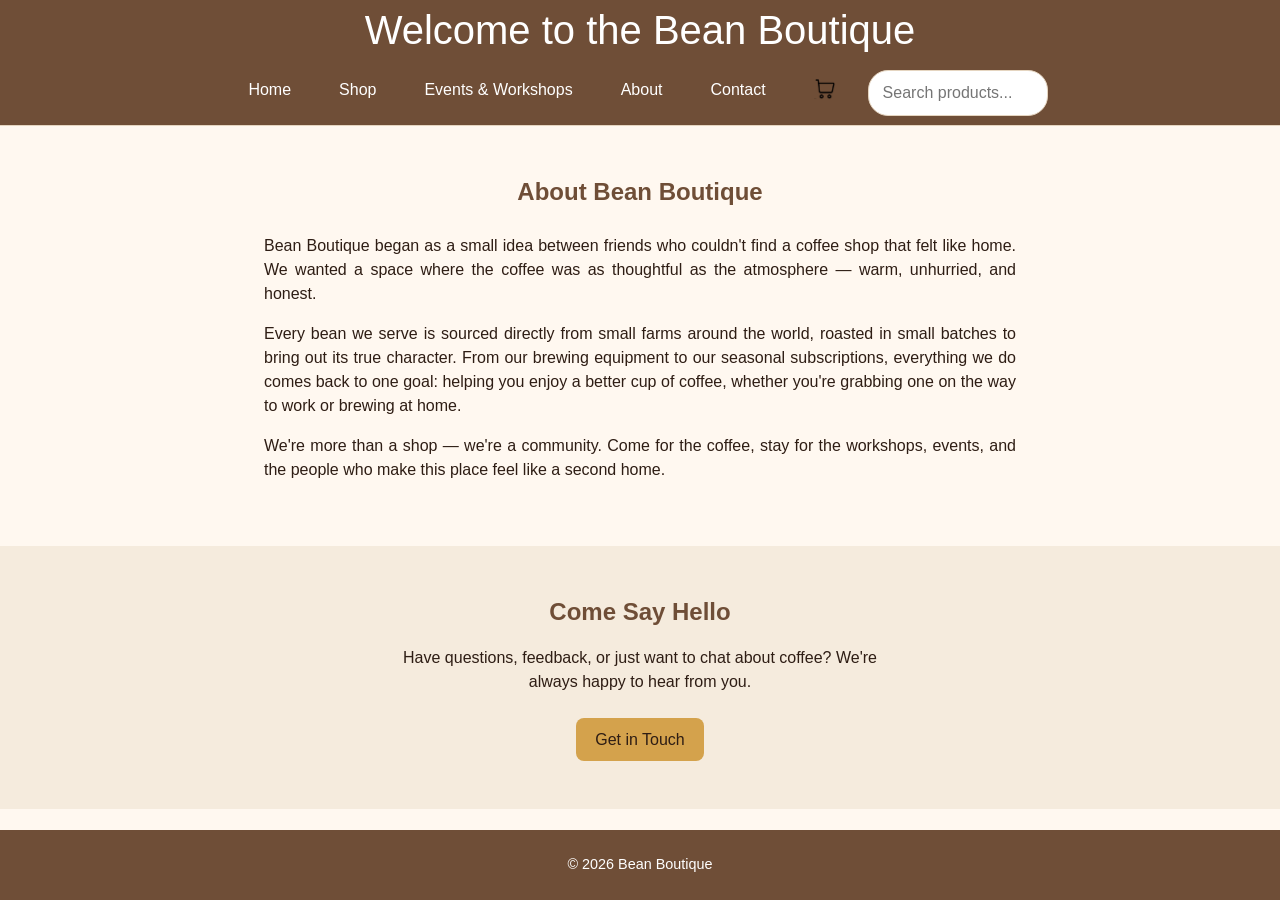
==== about.html @ 2be2f565 "Update Website" ====
<!DOCTYPE html>
<html lang="en">
<head>
    <meta charset="UTF-8">
    <meta name="viewport" content="width=device-width, initial-scale=1.0">
    <title>Bean Boutique - About</title>
    <link rel="stylesheet" href="style.css">
</head>
<body>
    <header class="site-header">
        <p class="header-title">Welcome to the Bean Boutique</p>
        <nav>
            <ul>
                <li><a href="index.html">Home</a></li>
                <li class="dropdown">
                    <a href="shop.html">Shop</a>
                    <ul class="dropdown-menu">
                        <li><a href="shop.html#coffee-section">Coffee Beans</a></li>
                        <li><a href="shop.html#brew-section">Brewing Equipment</a></li>
                    </ul>
                </li>
                <li><a href="events.html">Events & Workshops</a></li>
                <li><a href="about.html">About</a></li>
                <li><a href="contact.html">Contact</a></li>
                <li>
                    <a href="cart.html" class="cart-link">
                        <img src="icons/cart.png" alt="Cart">
                        <span class="cart-badge">0</span>
                    </a>
                </li>
            </ul>
    
            <form id="shop-search-form" class="nav-search">
                <input type="text" id="shop-search" placeholder="Search products..." autocomplete="off">
            </form>
        </nav>
    </header>
<main>
    <section class="about-full">
        <h1>About Bean Boutique</h1>
        <p>Bean Boutique began as a small idea between friends who couldn't find a coffee shop 
        that felt like home. We wanted a space where the coffee was as thoughtful as the atmosphere 
        — warm, unhurried, and honest.</p>
    
        <p>Every bean we serve is sourced directly from small farms around the world, roasted in 
        small batches to bring out its true character. From our brewing equipment to our seasonal 
        subscriptions, everything we do comes back to one goal: helping you enjoy a better cup of 
        coffee, whether you're grabbing one on the way to work or brewing at home.</p>
    
        <p>We're more than a shop — we're a community. Come for the coffee, stay for the workshops, 
        events, and the people who make this place feel like a second home.</p>
    </section>

    <section class="contact-teaser">
        <div class="about-text">
            <h2>Come Say Hello</h2>
            <p>Have questions, feedback, or just want to chat about coffee? We're always happy 
            to hear from you.</p>
            <a href="contact.html" class="feature-button">Get in Touch</a>
        </div>
    </section>
</main>

<footer>
    <p>&copy; 2026 Bean Boutique</p>
</footer>

<script src="script.js"></script>
</body>
</html>
---- style.css ----
/* STRUCTURE
0. Absolutes
1. Main functions (header, nav, main, footer)
2. Reusable components (buttons, cards, forms, etc.)
    2.1 Buttons
    2.2 Hero Section
    2.3 Dropdown Menu
    2.4 Featured Section
    2.5 Cart
    2.6 Shop
    2.7 About Teaser
    2.
3. Layout (grid, flexbox, etc.)
4. Page-specific styles (index, shop, events, about, contact)
5. Animations and transitions
6. Media queries for responsive design
7. Print styles
8. Accessibility features
9. Performance optimization */

/* GENERAL STYLES */

:root {
    --color-bg: #FFF8F0;
    --color-bg-alt: #F5EBDD;
    --color-text: #2E1D14;
    --color-primary: #6F4E37;
    --color-secondary: #C08552;
    --color-accent: #A9714B;
    --color-cta: #D4A24C;
    --color-white: #FFFFFF;
    --color-border: #E5D5C0;
    --color-danger: #B23A2E;
    --font-body: 'Montserrat', 'Satoshi', sans-serif;
}

body {
    background: var(--color-bg);
    color: var(--color-text);
    font-family: var(--font-body);
    line-height: 1.5;
    min-height: 100vh;
    display: flex;
    flex-direction: column;
}

img {
    max-width: 100%;
    display: block;
}

a {
    color: inherit;
    text-decoration: none;
}

main {
    flex: 1;
}

footer {
    text-align: center;
    padding: 1.5rem;
    background: var(--color-primary);
    color: var(--color-white);
    font-size: 0.9rem;
}

/* 0. RESET */
* {
    margin: 0;
    padding: 0;
    box-sizing: border-box;
}

html, body {
    width: 100%;
    overflow-x: hidden;
}

/* 1. MAIN FUNCTIONS (header, nav, main, footer) */

.site-header {
    position: sticky;
    top: 0;
    z-index: 50;
    display: flex;
    flex-direction: column;
    align-items: center;
    background: var(--color-primary);
    border-bottom: 1px solid var(--color-border);
}

.header-title {
    color: var(--color-white);
    font-size: 2.5rem;
    text-align: center;
    margin: 0;
}

nav {
    display: flex;
    align-items: center;
    justify-content: space-between;
    gap: 1rem;
    padding: 8px 16px;
}

.nav-search {
    flex-shrink: 0;
}

.nav-search input {
    padding: 0.5rem 0.9rem;
    border-radius: 20px;
    border: 1px solid var(--color-border);
    background: var(--color-white);
    color: var(--color-text);
    font: inherit;
    width: 180px;
    transition: width 0.3s ease, box-shadow 0.3s ease;
}

.nav-search input:focus {
    outline: none;
    width: 220px;
    box-shadow: 0 0 0 3px rgba(255, 255, 255, 0.25);
}

@media (max-width: 700px) {
    nav {
        flex-wrap: wrap;
        justify-content: center;
    }

    .nav-search input {
        width: 100%;
    }
}

nav ul {
    list-style: none;
    display: flex;
    gap: 16px;
    padding: 0;
    margin: 0;
}

nav li {
    position: relative;
}

nav a {
    color: var(--color-white);
    display: block;
    padding: 10px 16px;
}

.dropdown-menu {
    display: none;
    position: absolute;
    top: 100%;
    left: 0;
    min-width: 170px;
    background: var(--color-white);
    border: 1px solid var(--color-border);
    padding: 8px 0;
    z-index: 1000;
}

.dropdown-menu li {
    padding: 0;
}

.dropdown-menu a {
    display: block;
    padding: 8px 12px;
    color: var(--color-text);
}

.dropdown-menu a:hover {
    background: var(--color-bg-alt);
}

.dropdown:hover .dropdown-menu,
.dropdown:focus-within .dropdown-menu {
    display: block;
}

/* 2. REUSABLE COMPONENTS */

/*  Hero Section (shared with about-teaser) */

.hero-section,
.about-teaser {
    position: relative;
    min-height: 60vh;
    display: flex;
    align-items: center;
    justify-content: center;
    overflow: hidden;
}

.hero-image {
    position: absolute;
    inset: 0;
    width: 100%;
    height: 100%;
    object-fit: cover;
    z-index: 0;
}

.hero-section::after,
.about-teaser::after {
    content: "";
    position: absolute;
    inset: 0;
    background: rgba(46, 29, 20, 0.45);
    z-index: 1;
}

.hero-content {
    position: relative;
    z-index: 2;
    text-align: center;
    color: var(--color-white);
    padding: 2rem;
}

/*  Buttons */

.hero-button,
.feature-button {
    position: relative;
    z-index: 2;
    display: inline-block;
    padding: 0.6rem 1.2rem;
    background: var(--color-cta);
    color: var(--color-text);
    border: none;
    border-radius: 8px;
    cursor: pointer;
}

.hero-button:hover,
.feature-button:hover {
    background: var(--color-secondary);
    color: var(--color-white);
}

/*  Featured Section (shared: featured-section / brew-section) */

.featured-section,
.brew-section {
    padding: 3rem 1.5rem;
    max-width: 1200px;
    margin: 0 auto;
}

.feature-header {
    text-align: center;
    margin-bottom: 2rem;
    color: var(--color-primary);
}

.featured-swiper,
.brew-swiper {
    padding-bottom: 3rem;
    --swiper-theme-color: var(--color-primary);
    --swiper-navigation-color: var(--color-primary);
    --swiper-pagination-color: var(--color-primary);
    --swiper-pagination-bullet-inactive-color: var(--color-border);
    --swiper-pagination-bullet-inactive-opacity: 1;
    --swiper-pagination-bullet-size: 10px;
}

.featured-swiper .swiper-slide,
.brew-swiper .swiper-slide {
    height: auto;
}

.featured-swiper .swiper-pagination,
.brew-swiper .swiper-pagination {
    bottom: 0;
}

.featured-swiper .swiper-pagination-bullet,
.brew-swiper .swiper-pagination-bullet {
    background: var(--color-border);
    opacity: 1;
}

.featured-swiper .swiper-pagination-bullet-active,
.brew-swiper .swiper-pagination-bullet-active {
    background: var(--color-primary);
    opacity: 1;
}

.featured-swiper .swiper-button-prev,
.featured-swiper .swiper-button-next,
.brew-swiper .swiper-button-prev,
.brew-swiper .swiper-button-next {
    color: var(--color-primary);
}

/* Card style — shared by feature cards and shop cards */

.feature-card,
.shop-card {
    background: var(--color-white);
    border: 1px solid var(--color-border);
    border-radius: 12px;
    overflow: hidden;
    text-align: center;
    padding-bottom: 1rem;
    height: 100%;
}

.feature-card img,
.shop-card img {
    width: 100%;
    height: 200px;
    object-fit: cover;
}

.feature-cardtitle {
    margin: 1rem 0 0.5rem;
    color: var(--color-primary);
}

.feature-price {
    font-weight: bold;
    color: var(--color-accent);
}

.feature-description {
    font-size: 0.9rem;
    padding: 0 1rem;
    margin-bottom: 0.75rem;
}

/*  Shop */

.shop-section {
    padding: 3rem 1.5rem;
    max-width: 1200px;
    margin: 0 auto;
}

.shop-grid {
    display: grid;
    grid-template-columns: repeat(auto-fill, minmax(260px, 1fr));
    gap: 1.5rem;
}

.shop-title {
    margin: 1rem 0 0.25rem;
    color: var(--color-primary);
}

.shop-tag {
    font-size: 0.8rem;
    color: var(--color-accent);
    margin-bottom: 0.5rem;
}

.shop-description {
    font-size: 0.9rem;
    padding: 0 1rem;
    margin-bottom: 0.75rem;
}

/*  Cart */

.cart-link {
    position: relative;
    display: inline-block;
}

.cart-link img {
    width: 22px;
}

.cart-badge {
    position: absolute;
    top: 2px;
    right: 6px;
    display: none;
    align-items: center;
    justify-content: center;
    min-width: 16px;
    height: 16px;
    padding: 0 4px;
    border-radius: 50%;
    background: var(--color-cta);
    color: var(--color-text);
    font-size: 0.7rem;
    font-weight: bold;
    line-height: 1;
}

.cart-section {
    padding: 3rem 1.5rem;
    max-width: 1000px;
    margin: 0 auto;
}

.cart-empty {
    text-align: center;
    padding: 4rem 1rem;
}

.cart-empty p {
    font-size: 1.1rem;
    margin-bottom: 1.5rem;
    color: var(--color-accent);
}

.cart-table {
    width: 100%;
    border-collapse: collapse;
    background: var(--color-white);
    border: 1px solid var(--color-border);
    border-radius: 12px;
    overflow: hidden;
}

.cart-table th {
    text-align: left;
    background: var(--color-bg-alt);
    color: var(--color-primary);
    padding: 0.9rem 1rem;
    font-size: 0.85rem;
    text-transform: uppercase;
    letter-spacing: 0.03em;
}

.cart-table td {
    padding: 1rem;
    border-top: 1px solid var(--color-border);
    vertical-align: middle;
}

.cart-product {
    display: flex;
    align-items: center;
    gap: 0.75rem;
}

.cart-product img {
    width: 60px;
    height: 60px;
    object-fit: cover;
    border-radius: 8px;
}

.qty-stepper {
    display: inline-flex;
    align-items: center;
    gap: 0.6rem;
    border: 1px solid var(--color-border);
    border-radius: 8px;
    padding: 0.25rem 0.6rem;
}

.qty-btn {
    background: none;
    border: none;
    font-size: 1.1rem;
    color: var(--color-primary);
    cursor: pointer;
    line-height: 1;
    padding: 0.1rem 0.3rem;
}

.qty-btn:hover {
    color: var(--color-secondary);
}

.remove-btn {
    background: none;
    border: none;
    font-size: 1.3rem;
    color: var(--color-accent);
    cursor: pointer;
    line-height: 1;
}

.remove-btn:hover {
    color: var(--color-danger);
}

.cart-cards {
    display: none;
    flex-direction: column;
    gap: 1rem;
}

.cart-item-card {
    display: flex;
    gap: 1rem;
    background: var(--color-white);
    border: 1px solid var(--color-border);
    border-radius: 12px;
    padding: 1rem;
}

.cart-item-card img {
    width: 72px;
    height: 72px;
    object-fit: cover;
    border-radius: 8px;
    flex-shrink: 0;
}

.cart-item-card-details {
    flex: 1;
    display: flex;
    flex-direction: column;
    justify-content: space-between;
    gap: 0.5rem;
}

.cart-item-card-top {
    display: flex;
    justify-content: space-between;
    align-items: flex-start;
    gap: 0.5rem;
}

.cart-item-name {
    font-weight: 600;
    color: var(--color-primary);
}

.cart-item-card-bottom {
    display: flex;
    justify-content: space-between;
    align-items: center;
}

.cart-item-total {
    font-weight: bold;
    color: var(--color-accent);
}

.cart-summary {
    margin-top: 2rem;
    margin-left: auto;
    max-width: 320px;
    background: var(--color-bg-alt);
    border: 1px solid var(--color-border);
    border-radius: 12px;
    padding: 1.5rem;
}

.summary-row {
    display: flex;
    justify-content: space-between;
    padding: 0.4rem 0;
}

.summary-total {
    border-top: 1px solid var(--color-border);
    margin-top: 0.5rem;
    padding-top: 0.75rem;
    font-weight: bold;
    font-size: 1.1rem;
    color: var(--color-primary);
}

.checkout-btn {
    width: 100%;
    margin-top: 1rem;
    border: none;
    font: inherit;
    font-weight: 600;
    cursor: pointer;
}

#cart-toast {
    position: fixed;
    bottom: 24px;
    left: 50%;
    transform: translateX(-50%) translateY(20px);
    background: var(--color-primary);
    color: var(--color-white);
    padding: 0.8rem 1.5rem;
    border-radius: 8px;
    font-size: 0.9rem;
    opacity: 0;
    pointer-events: none;
    transition: opacity 0.3s ease, transform 0.3s ease;
    z-index: 1000;
}

#cart-toast.show {
    opacity: 1;
    transform: translateX(-50%) translateY(0);
    pointer-events: auto;
}


/* About Section */

.about-full {
    text-align: justify;
    padding: 3rem 1.5rem;
    max-width: 800px;
    margin: 0 auto;
}

.about-full h1 {
    color: var(--color-primary);
    margin-bottom: 1.5rem;
    text-align: center;
}

.about-full p {
    margin-bottom: 1rem;
}

.contact-teaser {
    padding: 3rem 1.5rem;
    text-align: center;
    background: var(--color-bg-alt);
}

.contact-teaser h2 {
    color: var(--color-primary);
    margin-bottom: 1rem;
}

.contact-teaser p {
    max-width: 500px;
    margin: 0 auto 1.5rem;
}

/*  Contact Form */

.contact-section {
    display: flex;
    flex-wrap: wrap;
    gap: 3rem;
    padding: 3rem 1.5rem;
    max-width: 1100px;
    margin: 0 auto;
}

.contact-info,
.contact-form {
    flex: 1;
    min-width: 280px;
}

.contact-form form {
    display: flex;
    flex-direction: column;
    gap: 1rem;
}

.contact-form label {
    display: block;
    margin-bottom: 0.3rem;
    font-weight: 600;
    color: var(--color-primary);
}

.contact-form input,
.contact-form textarea {
    width: 100%;
    padding: 0.7rem 0.9rem;
    border: 1px solid var(--color-border);
    border-radius: 8px;
    font: inherit;
    background: var(--color-white);
    color: var(--color-text);
}

.contact-form input:focus,
.contact-form textarea:focus {
    outline: none;
    border-color: var(--color-primary);
}

@media (max-width: 700px) {
    .contact-section {
        flex-direction: column;
    }
}

/* Events & Workshops */

.events-section {
    padding: 3rem 1.5rem;
    max-width: 900px;
    margin: 0 auto;
}

.events-list {
    display: flex;
    flex-direction: column;
    gap: 1.25rem;
}

.event-card {
    display: flex;
    align-items: center;
    gap: 1.5rem;
    background: var(--color-white);
    border: 1px solid var(--color-border);
    border-radius: 12px;
    padding: 1.25rem;
}

.event-date {
    display: flex;
    flex-direction: column;
    align-items: center;
    justify-content: center;
    flex-shrink: 0;
    width: 70px;
    height: 70px;
    background: var(--color-bg-alt);
    border-radius: 10px;
    color: var(--color-primary);
}

.event-day {
    font-size: 1.5rem;
    font-weight: bold;
    line-height: 1;
}

.event-month {
    font-size: 0.8rem;
    text-transform: uppercase;
    letter-spacing: 0.05em;
}

.event-details {
    flex: 1;
}

.event-title {
    margin: 0 0 0.25rem;
    color: var(--color-primary);
}

.event-meta {
    font-size: 0.85rem;
    color: var(--color-accent);
    margin: 0 0 0.5rem;
}

.event-description {
    margin: 0 0 0.5rem;
}

.event-spots {
    font-size: 0.85rem;
    font-weight: 600;
    color: var(--color-secondary);
}

.event-card .feature-button:disabled {
    background: var(--color-border);
    color: var(--color-text);
    cursor: not-allowed;
}

@media (max-width: 600px) {
    .event-card {
        flex-direction: column;
        align-items: flex-start;
        text-align: left;
    }

    .event-card .feature-button {
        width: 100%;
    }
}

/* Reusable form styling — use on any page with a form */
.styled-form {
    display: flex;
    flex-direction: column;
    gap: 1rem;
}

.styled-form label {
    display: block;
    margin-bottom: 0.3rem;
    font-weight: 600;
    color: var(--color-primary);
}

.styled-form input,
.styled-form textarea {
    width: 100%;
    padding: 0.7rem 0.9rem;
    border: 1px solid var(--color-border);
    border-radius: 8px;
    font: inherit;
    background: var(--color-white);
    color: var(--color-text);
}

.styled-form input:focus,
.styled-form textarea:focus {
    outline: none;
    border-color: var(--color-primary);
}

/* Checkout two-column layout */
.checkout-section {
    display: flex;
    flex-wrap: wrap;
    gap: 3rem;
    padding: 3rem 1.5rem;
    max-width: 1100px;
    margin: 0 auto;
}

.checkout-form-col {
    flex: 2;
    min-width: 280px;
}

.checkout-summary-col {
    flex: 1;
    min-width: 260px;
}

.checkout-summary-col h4 {
    color: var(--color-primary);
    margin-bottom: 1rem;
}

#checkout-items {
    margin-bottom: 1rem;
}

@media (max-width: 700px) {
    .checkout-section {
        flex-direction: column-reverse;
    }
}

/* Special Offers */

.offers-section {
    padding: 3rem 1.5rem;
    max-width: 1200px;
    margin: 0 auto;
}

.offers-hero {
    text-align: center;
    margin-bottom: 2.5rem;
}

.offers-hero h1 {
    color: var(--color-primary);
    margin-bottom: 0.5rem;
}

.offers-grid {
    display: grid;
    grid-template-columns: repeat(auto-fit, minmax(260px, 1fr));
    gap: 1.5rem;
}

.offer-card {
    position: relative;
    background: var(--color-white);
    border: 1px solid var(--color-border);
    border-radius: 12px;
    overflow: hidden;
    text-align: center;
    padding-bottom: 1rem;
}

.offer-card img {
    width: 100%;
    height: 200px;
    object-fit: cover;
}

.offer-badge {
    position: absolute;
    top: 12px;
    left: 12px;
    z-index: 2;
    background: var(--color-cta);
    color: var(--color-text);
    font-size: 0.75rem;
    font-weight: bold;
    padding: 0.3rem 0.7rem;
    border-radius: 20px;
}

.offer-expiry {
    font-size: 0.8rem;
    color: var(--color-accent);
    margin-bottom: 0.75rem;
}

/* Search BaR */

.shop-search-wrap {
    display: flex;
    align-items: center;
    gap: 8px;
    max-width: 420px;
    margin: 10px auto;
}

#shop-search {
    flex: 1;
    padding: 10px 14px;
    border: 1px solid var(--color-border);
    border-radius: 20px;
}

.search-btn {
    width: 40px;
    height: 40px;
    border: 1px solid var(--color-border);
    border-radius: 50%;
    background: var(--color-white);
    display: grid;
    place-items: center;
    cursor: pointer;
}

.search-btn img {
    width: 18px;
    height: 18px;
    object-fit: contain;
}

/* Search filtering helpers (used by script.js) */
.hide {
    display: none;
}

.no-results {
    display: none;
    text-align: center;
    padding: 1rem 1.5rem;
    color: var(--color-accent);
    font-weight: 600;
}

/* Subscriptions */

.subscriptions-section {
    padding: 3rem 1.5rem;
    max-width: 1100px;
    margin: 0 auto;
}

.subscriptions-hero {
    text-align: center;
    margin-bottom: 2.5rem;
}

.subscriptions-hero h1 {
    color: var(--color-primary);
    margin-bottom: 0.5rem;
}

.subscription-tiers {
    display: grid;
    grid-template-columns: repeat(auto-fit, minmax(260px, 1fr));
    gap: 1.5rem;
    align-items: start;
}

.sub-card {
    position: relative;
    background: var(--color-white);
    border: 1px solid var(--color-border);
    border-radius: 12px;
    padding: 2rem 1.5rem;
    text-align: center;
}

.sub-popular {
    border: 2px solid var(--color-cta);
    transform: scale(1.03);
}

.sub-badge {
    position: absolute;
    top: -12px;
    left: 50%;
    transform: translateX(-50%);
    background: var(--color-cta);
    color: var(--color-text);
    font-size: 0.75rem;
    font-weight: bold;
    padding: 0.3rem 0.9rem;
    border-radius: 20px;
}

.sub-name {
    color: var(--color-primary);
    margin-bottom: 0.5rem;
}

.sub-price {
    font-size: 2rem;
    font-weight: bold;
    color: var(--color-accent);
    margin-bottom: 1.5rem;
}

.sub-price span {
    font-size: 0.9rem;
    font-weight: normal;
    color: var(--color-text);
}

.sub-features {
    list-style: none;
    padding: 0;
    margin: 0 0 1.5rem;
    text-align: left;
}

.sub-features li {
    padding: 0.5rem 0;
    border-bottom: 1px solid var(--color-border);
}

.sub-features li:last-child {
    border-bottom: none;
}

@media (max-width: 700px) {
    .sub-popular {
        transform: none;
    }
}

/* 6. MEDIA QUERIES */

@media (max-width: 640px) {
    .cart-table {
        display: none;
    }

    .cart-cards {
        display: flex;
    }

    .cart-summary {
        max-width: none;
    }
}
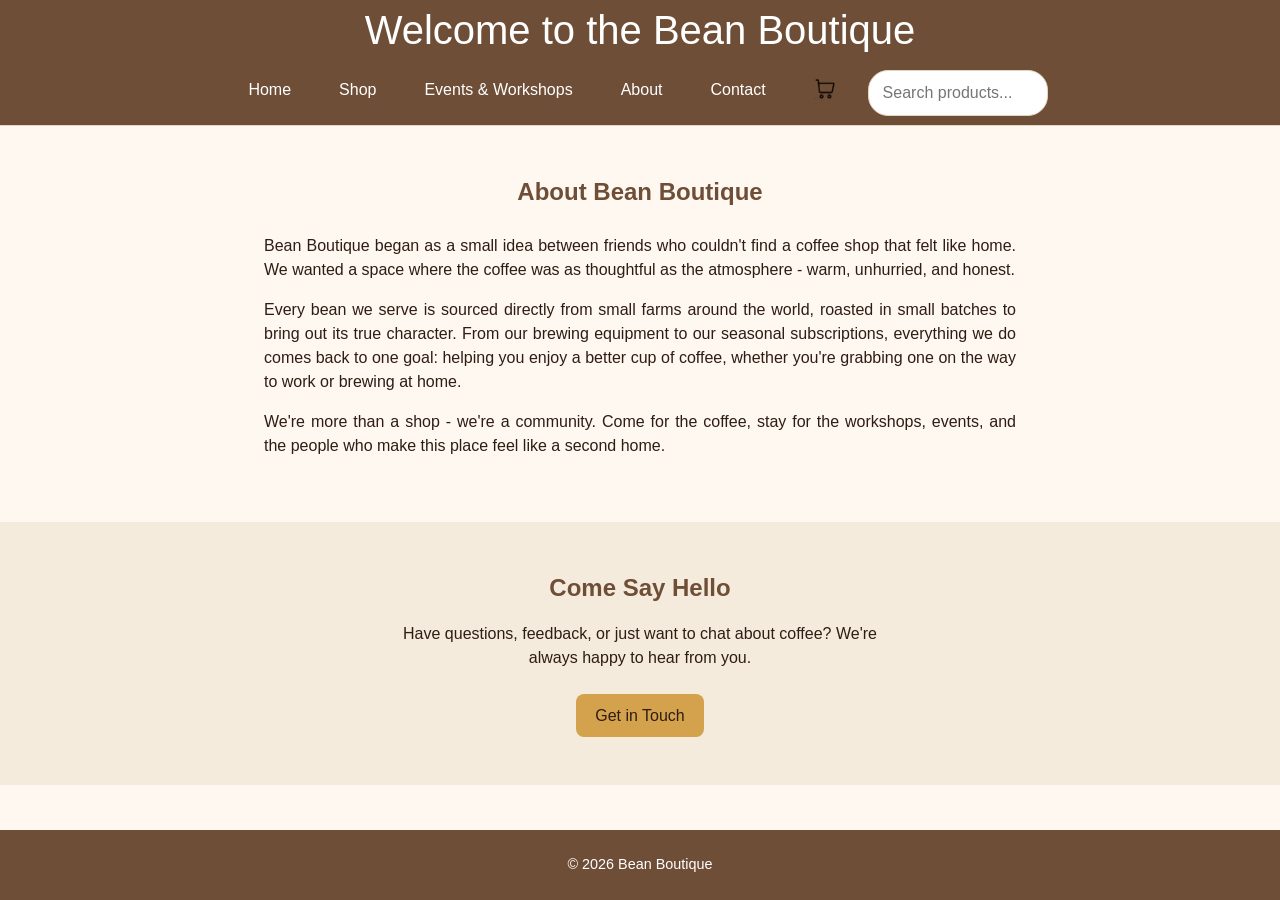
==== commit e7057c94: "Fix punctuation in about.html" ====
--- a/about.html
+++ b/about.html
@@ -40,14 +40,14 @@
         <h1>About Bean Boutique</h1>
         <p>Bean Boutique began as a small idea between friends who couldn't find a coffee shop 
         that felt like home. We wanted a space where the coffee was as thoughtful as the atmosphere 
-        — warm, unhurried, and honest.</p>
+        - warm, unhurried, and honest.</p>
     
         <p>Every bean we serve is sourced directly from small farms around the world, roasted in 
         small batches to bring out its true character. From our brewing equipment to our seasonal 
         subscriptions, everything we do comes back to one goal: helping you enjoy a better cup of 
         coffee, whether you're grabbing one on the way to work or brewing at home.</p>
     
-        <p>We're more than a shop — we're a community. Come for the coffee, stay for the workshops, 
+        <p>We're more than a shop - we're a community. Come for the coffee, stay for the workshops, 
         events, and the people who make this place feel like a second home.</p>
     </section>
 
@@ -67,4 +67,4 @@
 
 <script src="script.js"></script>
 </body>
-</html>+</html>
--- a/style.css
+++ b/style.css
@@ -1,1062 +1,1143 @@
-/* STRUCTURE
-0. Absolutes
-1. Main functions (header, nav, main, footer)
-2. Reusable components (buttons, cards, forms, etc.)
-    2.1 Buttons
-    2.2 Hero Section
-    2.3 Dropdown Menu
-    2.4 Featured Section
-    2.5 Cart
-    2.6 Shop
-    2.7 About Teaser
-    2.
-3. Layout (grid, flexbox, etc.)
-4. Page-specific styles (index, shop, events, about, contact)
-5. Animations and transitions
-6. Media queries for responsive design
-7. Print styles
-8. Accessibility features
-9. Performance optimization */
-
-/* GENERAL STYLES */
-
-:root {
-    --color-bg: #FFF8F0;
-    --color-bg-alt: #F5EBDD;
-    --color-text: #2E1D14;
-    --color-primary: #6F4E37;
-    --color-secondary: #C08552;
-    --color-accent: #A9714B;
-    --color-cta: #D4A24C;
-    --color-white: #FFFFFF;
-    --color-border: #E5D5C0;
-    --color-danger: #B23A2E;
-    --font-body: 'Montserrat', 'Satoshi', sans-serif;
-}
-
-body {
-    background: var(--color-bg);
-    color: var(--color-text);
-    font-family: var(--font-body);
-    line-height: 1.5;
-    min-height: 100vh;
-    display: flex;
-    flex-direction: column;
-}
-
-img {
-    max-width: 100%;
-    display: block;
-}
-
-a {
-    color: inherit;
-    text-decoration: none;
-}
-
-main {
-    flex: 1;
-}
-
-footer {
-    text-align: center;
-    padding: 1.5rem;
-    background: var(--color-primary);
-    color: var(--color-white);
-    font-size: 0.9rem;
-}
-
-/* 0. RESET */
-* {
-    margin: 0;
-    padding: 0;
-    box-sizing: border-box;
-}
-
-html, body {
-    width: 100%;
-    overflow-x: hidden;
-}
-
-/* 1. MAIN FUNCTIONS (header, nav, main, footer) */
-
-.site-header {
-    position: sticky;
-    top: 0;
-    z-index: 50;
-    display: flex;
-    flex-direction: column;
-    align-items: center;
-    background: var(--color-primary);
-    border-bottom: 1px solid var(--color-border);
-}
-
-.header-title {
-    color: var(--color-white);
-    font-size: 2.5rem;
-    text-align: center;
-    margin: 0;
-}
-
-nav {
-    display: flex;
-    align-items: center;
-    justify-content: space-between;
-    gap: 1rem;
-    padding: 8px 16px;
-}
-
-.nav-search {
-    flex-shrink: 0;
-}
-
-.nav-search input {
-    padding: 0.5rem 0.9rem;
-    border-radius: 20px;
-    border: 1px solid var(--color-border);
-    background: var(--color-white);
-    color: var(--color-text);
-    font: inherit;
-    width: 180px;
-    transition: width 0.3s ease, box-shadow 0.3s ease;
-}
-
-.nav-search input:focus {
-    outline: none;
-    width: 220px;
-    box-shadow: 0 0 0 3px rgba(255, 255, 255, 0.25);
-}
-
-@media (max-width: 700px) {
-    nav {
-        flex-wrap: wrap;
-        justify-content: center;
-    }
-
-    .nav-search input {
-        width: 100%;
-    }
-}
-
-nav ul {
-    list-style: none;
-    display: flex;
-    gap: 16px;
-    padding: 0;
-    margin: 0;
-}
-
-nav li {
-    position: relative;
-}
-
-nav a {
-    color: var(--color-white);
-    display: block;
-    padding: 10px 16px;
-}
-
-.dropdown-menu {
-    display: none;
-    position: absolute;
-    top: 100%;
-    left: 0;
-    min-width: 170px;
-    background: var(--color-white);
-    border: 1px solid var(--color-border);
-    padding: 8px 0;
-    z-index: 1000;
-}
-
-.dropdown-menu li {
-    padding: 0;
-}
-
-.dropdown-menu a {
-    display: block;
-    padding: 8px 12px;
-    color: var(--color-text);
-}
-
-.dropdown-menu a:hover {
-    background: var(--color-bg-alt);
-}
-
-.dropdown:hover .dropdown-menu,
-.dropdown:focus-within .dropdown-menu {
-    display: block;
-}
-
-/* 2. REUSABLE COMPONENTS */
-
-/*  Hero Section (shared with about-teaser) */
-
-.hero-section,
-.about-teaser {
-    position: relative;
-    min-height: 60vh;
-    display: flex;
-    align-items: center;
-    justify-content: center;
-    overflow: hidden;
-}
-
-.hero-image {
-    position: absolute;
-    inset: 0;
-    width: 100%;
-    height: 100%;
-    object-fit: cover;
-    z-index: 0;
-}
-
-.hero-section::after,
-.about-teaser::after {
-    content: "";
-    position: absolute;
-    inset: 0;
-    background: rgba(46, 29, 20, 0.45);
-    z-index: 1;
-}
-
-.hero-content {
-    position: relative;
-    z-index: 2;
-    text-align: center;
-    color: var(--color-white);
-    padding: 2rem;
-}
-
-/*  Buttons */
-
-.hero-button,
-.feature-button {
-    position: relative;
-    z-index: 2;
-    display: inline-block;
-    padding: 0.6rem 1.2rem;
-    background: var(--color-cta);
-    color: var(--color-text);
-    border: none;
-    border-radius: 8px;
-    cursor: pointer;
-}
-
-.hero-button:hover,
-.feature-button:hover {
-    background: var(--color-secondary);
-    color: var(--color-white);
-}
-
-/*  Featured Section (shared: featured-section / brew-section) */
-
-.featured-section,
-.brew-section {
-    padding: 3rem 1.5rem;
-    max-width: 1200px;
-    margin: 0 auto;
-}
-
-.feature-header {
-    text-align: center;
-    margin-bottom: 2rem;
-    color: var(--color-primary);
-}
-
-.featured-swiper,
-.brew-swiper {
-    padding-bottom: 3rem;
-    --swiper-theme-color: var(--color-primary);
-    --swiper-navigation-color: var(--color-primary);
-    --swiper-pagination-color: var(--color-primary);
-    --swiper-pagination-bullet-inactive-color: var(--color-border);
-    --swiper-pagination-bullet-inactive-opacity: 1;
-    --swiper-pagination-bullet-size: 10px;
-}
-
-.featured-swiper .swiper-slide,
-.brew-swiper .swiper-slide {
-    height: auto;
-}
-
-.featured-swiper .swiper-pagination,
-.brew-swiper .swiper-pagination {
-    bottom: 0;
-}
-
-.featured-swiper .swiper-pagination-bullet,
-.brew-swiper .swiper-pagination-bullet {
-    background: var(--color-border);
-    opacity: 1;
-}
-
-.featured-swiper .swiper-pagination-bullet-active,
-.brew-swiper .swiper-pagination-bullet-active {
-    background: var(--color-primary);
-    opacity: 1;
-}
-
-.featured-swiper .swiper-button-prev,
-.featured-swiper .swiper-button-next,
-.brew-swiper .swiper-button-prev,
-.brew-swiper .swiper-button-next {
-    color: var(--color-primary);
-}
-
-/* Card style — shared by feature cards and shop cards */
-
-.feature-card,
-.shop-card {
-    background: var(--color-white);
-    border: 1px solid var(--color-border);
-    border-radius: 12px;
-    overflow: hidden;
-    text-align: center;
-    padding-bottom: 1rem;
-    height: 100%;
-}
-
-.feature-card img,
-.shop-card img {
-    width: 100%;
-    height: 200px;
-    object-fit: cover;
-}
-
-.feature-cardtitle {
-    margin: 1rem 0 0.5rem;
-    color: var(--color-primary);
-}
-
-.feature-price {
-    font-weight: bold;
-    color: var(--color-accent);
-}
-
-.feature-description {
-    font-size: 0.9rem;
-    padding: 0 1rem;
-    margin-bottom: 0.75rem;
-}
-
-/*  Shop */
-
-.shop-section {
-    padding: 3rem 1.5rem;
-    max-width: 1200px;
-    margin: 0 auto;
-}
-
-.shop-grid {
-    display: grid;
-    grid-template-columns: repeat(auto-fill, minmax(260px, 1fr));
-    gap: 1.5rem;
-}
-
-.shop-title {
-    margin: 1rem 0 0.25rem;
-    color: var(--color-primary);
-}
-
-.shop-tag {
-    font-size: 0.8rem;
-    color: var(--color-accent);
-    margin-bottom: 0.5rem;
-}
-
-.shop-description {
-    font-size: 0.9rem;
-    padding: 0 1rem;
-    margin-bottom: 0.75rem;
-}
-
-/*  Cart */
-
-.cart-link {
-    position: relative;
-    display: inline-block;
-}
-
-.cart-link img {
-    width: 22px;
-}
-
-.cart-badge {
-    position: absolute;
-    top: 2px;
-    right: 6px;
-    display: none;
-    align-items: center;
-    justify-content: center;
-    min-width: 16px;
-    height: 16px;
-    padding: 0 4px;
-    border-radius: 50%;
-    background: var(--color-cta);
-    color: var(--color-text);
-    font-size: 0.7rem;
-    font-weight: bold;
-    line-height: 1;
-}
-
-.cart-section {
-    padding: 3rem 1.5rem;
-    max-width: 1000px;
-    margin: 0 auto;
-}
-
-.cart-empty {
-    text-align: center;
-    padding: 4rem 1rem;
-}
-
-.cart-empty p {
-    font-size: 1.1rem;
-    margin-bottom: 1.5rem;
-    color: var(--color-accent);
-}
-
-.cart-table {
-    width: 100%;
-    border-collapse: collapse;
-    background: var(--color-white);
-    border: 1px solid var(--color-border);
-    border-radius: 12px;
-    overflow: hidden;
-}
-
-.cart-table th {
-    text-align: left;
-    background: var(--color-bg-alt);
-    color: var(--color-primary);
-    padding: 0.9rem 1rem;
-    font-size: 0.85rem;
-    text-transform: uppercase;
-    letter-spacing: 0.03em;
-}
-
-.cart-table td {
-    padding: 1rem;
-    border-top: 1px solid var(--color-border);
-    vertical-align: middle;
-}
-
-.cart-product {
-    display: flex;
-    align-items: center;
-    gap: 0.75rem;
-}
-
-.cart-product img {
-    width: 60px;
-    height: 60px;
-    object-fit: cover;
-    border-radius: 8px;
-}
-
-.qty-stepper {
-    display: inline-flex;
-    align-items: center;
-    gap: 0.6rem;
-    border: 1px solid var(--color-border);
-    border-radius: 8px;
-    padding: 0.25rem 0.6rem;
-}
-
-.qty-btn {
-    background: none;
-    border: none;
-    font-size: 1.1rem;
-    color: var(--color-primary);
-    cursor: pointer;
-    line-height: 1;
-    padding: 0.1rem 0.3rem;
-}
-
-.qty-btn:hover {
-    color: var(--color-secondary);
-}
-
-.remove-btn {
-    background: none;
-    border: none;
-    font-size: 1.3rem;
-    color: var(--color-accent);
-    cursor: pointer;
-    line-height: 1;
-}
-
-.remove-btn:hover {
-    color: var(--color-danger);
-}
-
-.cart-cards {
-    display: none;
-    flex-direction: column;
-    gap: 1rem;
-}
-
-.cart-item-card {
-    display: flex;
-    gap: 1rem;
-    background: var(--color-white);
-    border: 1px solid var(--color-border);
-    border-radius: 12px;
-    padding: 1rem;
-}
-
-.cart-item-card img {
-    width: 72px;
-    height: 72px;
-    object-fit: cover;
-    border-radius: 8px;
-    flex-shrink: 0;
-}
-
-.cart-item-card-details {
-    flex: 1;
-    display: flex;
-    flex-direction: column;
-    justify-content: space-between;
-    gap: 0.5rem;
-}
-
-.cart-item-card-top {
-    display: flex;
-    justify-content: space-between;
-    align-items: flex-start;
-    gap: 0.5rem;
-}
-
-.cart-item-name {
-    font-weight: 600;
-    color: var(--color-primary);
-}
-
-.cart-item-card-bottom {
-    display: flex;
-    justify-content: space-between;
-    align-items: center;
-}
-
-.cart-item-total {
-    font-weight: bold;
-    color: var(--color-accent);
-}
-
-.cart-summary {
-    margin-top: 2rem;
-    margin-left: auto;
-    max-width: 320px;
-    background: var(--color-bg-alt);
-    border: 1px solid var(--color-border);
-    border-radius: 12px;
-    padding: 1.5rem;
-}
-
-.summary-row {
-    display: flex;
-    justify-content: space-between;
-    padding: 0.4rem 0;
-}
-
-.summary-total {
-    border-top: 1px solid var(--color-border);
-    margin-top: 0.5rem;
-    padding-top: 0.75rem;
-    font-weight: bold;
-    font-size: 1.1rem;
-    color: var(--color-primary);
-}
-
-.checkout-btn {
-    width: 100%;
-    margin-top: 1rem;
-    border: none;
-    font: inherit;
-    font-weight: 600;
-    cursor: pointer;
-}
-
-#cart-toast {
-    position: fixed;
-    bottom: 24px;
-    left: 50%;
-    transform: translateX(-50%) translateY(20px);
-    background: var(--color-primary);
-    color: var(--color-white);
-    padding: 0.8rem 1.5rem;
-    border-radius: 8px;
-    font-size: 0.9rem;
-    opacity: 0;
-    pointer-events: none;
-    transition: opacity 0.3s ease, transform 0.3s ease;
-    z-index: 1000;
-}
-
-#cart-toast.show {
-    opacity: 1;
-    transform: translateX(-50%) translateY(0);
-    pointer-events: auto;
-}
-
-
-/* About Section */
-
-.about-full {
-    text-align: justify;
-    padding: 3rem 1.5rem;
-    max-width: 800px;
-    margin: 0 auto;
-}
-
-.about-full h1 {
-    color: var(--color-primary);
-    margin-bottom: 1.5rem;
-    text-align: center;
-}
-
-.about-full p {
-    margin-bottom: 1rem;
-}
-
-.contact-teaser {
-    padding: 3rem 1.5rem;
-    text-align: center;
-    background: var(--color-bg-alt);
-}
-
-.contact-teaser h2 {
-    color: var(--color-primary);
-    margin-bottom: 1rem;
-}
-
-.contact-teaser p {
-    max-width: 500px;
-    margin: 0 auto 1.5rem;
-}
-
-/*  Contact Form */
-
-.contact-section {
-    display: flex;
-    flex-wrap: wrap;
-    gap: 3rem;
-    padding: 3rem 1.5rem;
-    max-width: 1100px;
-    margin: 0 auto;
-}
-
-.contact-info,
-.contact-form {
-    flex: 1;
-    min-width: 280px;
-}
-
-.contact-form form {
-    display: flex;
-    flex-direction: column;
-    gap: 1rem;
-}
-
-.contact-form label {
-    display: block;
-    margin-bottom: 0.3rem;
-    font-weight: 600;
-    color: var(--color-primary);
-}
-
-.contact-form input,
-.contact-form textarea {
-    width: 100%;
-    padding: 0.7rem 0.9rem;
-    border: 1px solid var(--color-border);
-    border-radius: 8px;
-    font: inherit;
-    background: var(--color-white);
-    color: var(--color-text);
-}
-
-.contact-form input:focus,
-.contact-form textarea:focus {
-    outline: none;
-    border-color: var(--color-primary);
-}
-
-@media (max-width: 700px) {
-    .contact-section {
-        flex-direction: column;
-    }
-}
-
-/* Events & Workshops */
-
-.events-section {
-    padding: 3rem 1.5rem;
-    max-width: 900px;
-    margin: 0 auto;
-}
-
-.events-list {
-    display: flex;
-    flex-direction: column;
-    gap: 1.25rem;
-}
-
-.event-card {
-    display: flex;
-    align-items: center;
-    gap: 1.5rem;
-    background: var(--color-white);
-    border: 1px solid var(--color-border);
-    border-radius: 12px;
-    padding: 1.25rem;
-}
-
-.event-date {
-    display: flex;
-    flex-direction: column;
-    align-items: center;
-    justify-content: center;
-    flex-shrink: 0;
-    width: 70px;
-    height: 70px;
-    background: var(--color-bg-alt);
-    border-radius: 10px;
-    color: var(--color-primary);
-}
-
-.event-day {
-    font-size: 1.5rem;
-    font-weight: bold;
-    line-height: 1;
-}
-
-.event-month {
-    font-size: 0.8rem;
-    text-transform: uppercase;
-    letter-spacing: 0.05em;
-}
-
-.event-details {
-    flex: 1;
-}
-
-.event-title {
-    margin: 0 0 0.25rem;
-    color: var(--color-primary);
-}
-
-.event-meta {
-    font-size: 0.85rem;
-    color: var(--color-accent);
-    margin: 0 0 0.5rem;
-}
-
-.event-description {
-    margin: 0 0 0.5rem;
-}
-
-.event-spots {
-    font-size: 0.85rem;
-    font-weight: 600;
-    color: var(--color-secondary);
-}
-
-.event-card .feature-button:disabled {
-    background: var(--color-border);
-    color: var(--color-text);
-    cursor: not-allowed;
-}
-
-@media (max-width: 600px) {
-    .event-card {
-        flex-direction: column;
-        align-items: flex-start;
-        text-align: left;
-    }
-
-    .event-card .feature-button {
-        width: 100%;
-    }
-}
-
-/* Reusable form styling — use on any page with a form */
-.styled-form {
-    display: flex;
-    flex-direction: column;
-    gap: 1rem;
-}
-
-.styled-form label {
-    display: block;
-    margin-bottom: 0.3rem;
-    font-weight: 600;
-    color: var(--color-primary);
-}
-
-.styled-form input,
-.styled-form textarea {
-    width: 100%;
-    padding: 0.7rem 0.9rem;
-    border: 1px solid var(--color-border);
-    border-radius: 8px;
-    font: inherit;
-    background: var(--color-white);
-    color: var(--color-text);
-}
-
-.styled-form input:focus,
-.styled-form textarea:focus {
-    outline: none;
-    border-color: var(--color-primary);
-}
-
-/* Checkout two-column layout */
-.checkout-section {
-    display: flex;
-    flex-wrap: wrap;
-    gap: 3rem;
-    padding: 3rem 1.5rem;
-    max-width: 1100px;
-    margin: 0 auto;
-}
-
-.checkout-form-col {
-    flex: 2;
-    min-width: 280px;
-}
-
-.checkout-summary-col {
-    flex: 1;
-    min-width: 260px;
-}
-
-.checkout-summary-col h4 {
-    color: var(--color-primary);
-    margin-bottom: 1rem;
-}
-
-#checkout-items {
-    margin-bottom: 1rem;
-}
-
-@media (max-width: 700px) {
-    .checkout-section {
-        flex-direction: column-reverse;
-    }
-}
-
-/* Special Offers */
-
-.offers-section {
-    padding: 3rem 1.5rem;
-    max-width: 1200px;
-    margin: 0 auto;
-}
-
-.offers-hero {
-    text-align: center;
-    margin-bottom: 2.5rem;
-}
-
-.offers-hero h1 {
-    color: var(--color-primary);
-    margin-bottom: 0.5rem;
-}
-
-.offers-grid {
-    display: grid;
-    grid-template-columns: repeat(auto-fit, minmax(260px, 1fr));
-    gap: 1.5rem;
-}
-
-.offer-card {
-    position: relative;
-    background: var(--color-white);
-    border: 1px solid var(--color-border);
-    border-radius: 12px;
-    overflow: hidden;
-    text-align: center;
-    padding-bottom: 1rem;
-}
-
-.offer-card img {
-    width: 100%;
-    height: 200px;
-    object-fit: cover;
-}
-
-.offer-badge {
-    position: absolute;
-    top: 12px;
-    left: 12px;
-    z-index: 2;
-    background: var(--color-cta);
-    color: var(--color-text);
-    font-size: 0.75rem;
-    font-weight: bold;
-    padding: 0.3rem 0.7rem;
-    border-radius: 20px;
-}
-
-.offer-expiry {
-    font-size: 0.8rem;
-    color: var(--color-accent);
-    margin-bottom: 0.75rem;
-}
-
-/* Search BaR */
-
-.shop-search-wrap {
-    display: flex;
-    align-items: center;
-    gap: 8px;
-    max-width: 420px;
-    margin: 10px auto;
-}
-
-#shop-search {
-    flex: 1;
-    padding: 10px 14px;
-    border: 1px solid var(--color-border);
-    border-radius: 20px;
-}
-
-.search-btn {
-    width: 40px;
-    height: 40px;
-    border: 1px solid var(--color-border);
-    border-radius: 50%;
-    background: var(--color-white);
-    display: grid;
-    place-items: center;
-    cursor: pointer;
-}
-
-.search-btn img {
-    width: 18px;
-    height: 18px;
-    object-fit: contain;
-}
-
-/* Search filtering helpers (used by script.js) */
-.hide {
-    display: none;
-}
-
-.no-results {
-    display: none;
-    text-align: center;
-    padding: 1rem 1.5rem;
-    color: var(--color-accent);
-    font-weight: 600;
-}
-
-/* Subscriptions */
-
-.subscriptions-section {
-    padding: 3rem 1.5rem;
-    max-width: 1100px;
-    margin: 0 auto;
-}
-
-.subscriptions-hero {
-    text-align: center;
-    margin-bottom: 2.5rem;
-}
-
-.subscriptions-hero h1 {
-    color: var(--color-primary);
-    margin-bottom: 0.5rem;
-}
-
-.subscription-tiers {
-    display: grid;
-    grid-template-columns: repeat(auto-fit, minmax(260px, 1fr));
-    gap: 1.5rem;
-    align-items: start;
-}
-
-.sub-card {
-    position: relative;
-    background: var(--color-white);
-    border: 1px solid var(--color-border);
-    border-radius: 12px;
-    padding: 2rem 1.5rem;
-    text-align: center;
-}
-
-.sub-popular {
-    border: 2px solid var(--color-cta);
-    transform: scale(1.03);
-}
-
-.sub-badge {
-    position: absolute;
-    top: -12px;
-    left: 50%;
-    transform: translateX(-50%);
-    background: var(--color-cta);
-    color: var(--color-text);
-    font-size: 0.75rem;
-    font-weight: bold;
-    padding: 0.3rem 0.9rem;
-    border-radius: 20px;
-}
-
-.sub-name {
-    color: var(--color-primary);
-    margin-bottom: 0.5rem;
-}
-
-.sub-price {
-    font-size: 2rem;
-    font-weight: bold;
-    color: var(--color-accent);
-    margin-bottom: 1.5rem;
-}
-
-.sub-price span {
-    font-size: 0.9rem;
-    font-weight: normal;
-    color: var(--color-text);
-}
-
-.sub-features {
-    list-style: none;
-    padding: 0;
-    margin: 0 0 1.5rem;
-    text-align: left;
-}
-
-.sub-features li {
-    padding: 0.5rem 0;
-    border-bottom: 1px solid var(--color-border);
-}
-
-.sub-features li:last-child {
-    border-bottom: none;
-}
-
-@media (max-width: 700px) {
-    .sub-popular {
-        transform: none;
-    }
-}
-
-/* 6. MEDIA QUERIES */
-
-@media (max-width: 640px) {
-    .cart-table {
-        display: none;
-    }
-
-    .cart-cards {
-        display: flex;
-    }
-
-    .cart-summary {
-        max-width: none;
-    }
+/* STRUCTURE
+0. Absolutes
+1. Main functions (header, nav, main, footer)
+2. Reusable components (buttons, cards, forms, etc.)
+    2.1 Buttons
+    2.2 Hero Section
+    2.3 Dropdown Menu
+    2.4 Featured Section
+    2.5 Cart
+    2.6 Shop
+    2.7 About Teaser
+    2.
+3. Layout (grid, flexbox, etc.)
+4. Page-specific styles (index, shop, events, about, contact)
+5. Animations and transitions
+6. Media queries for responsive design
+7. Print styles
+8. Accessibility features
+9. Performance optimization */
+
+/* GENERAL STYLES */
+
+:root {
+    --color-bg: #FFF8F0;
+    --color-bg-alt: #F5EBDD;
+    --color-text: #2E1D14;
+    --color-primary: #6F4E37;
+    --color-secondary: #C08552;
+    --color-accent: #A9714B;
+    --color-cta: #D4A24C;
+    --color-white: #FFFFFF;
+    --color-border: #E5D5C0;
+    --color-danger: #B23A2E;
+    --font-body: 'Montserrat', 'Satoshi', sans-serif;
+}
+
+body {
+    background: var(--color-bg);
+    color: var(--color-text);
+    font-family: var(--font-body);
+    line-height: 1.5;
+    min-height: 100vh;
+    display: flex;
+    flex-direction: column;
+}
+
+img {
+    max-width: 100%;
+    display: block;
+}
+
+a {
+    color: inherit;
+    text-decoration: none;
+}
+
+main {
+    flex: 1;
+}
+
+footer {
+    text-align: center;
+    padding: 1.5rem;
+    background: var(--color-primary);
+    color: var(--color-white);
+    font-size: 0.9rem;
+}
+
+/* 0. RESET */
+* {
+    margin: 0;
+    padding: 0;
+    box-sizing: border-box;
+}
+
+html, body {
+    width: 100%;
+    overflow-x: hidden;
+}
+
+/* 1. MAIN FUNCTIONS (header, nav, main, footer) */
+
+.site-header {
+    position: sticky;
+    top: 0;
+    z-index: 50;
+    display: flex;
+    flex-direction: column;
+    align-items: center;
+    background: var(--color-primary);
+    border-bottom: 1px solid var(--color-border);
+}
+
+.header-title {
+    color: var(--color-white);
+    font-size: 2.5rem;
+    text-align: center;
+    margin: 0;
+}
+
+/* Hamburger toggle button (hidden on desktop) */
+.nav-toggle {
+    display: none;
+    flex-direction: column;
+    justify-content: space-between;
+    width: 26px;
+    height: 20px;
+    background: none;
+    border: none;
+    cursor: pointer;
+    position: absolute;
+    top: 20px;
+    right: 20px;
+    z-index: 100;
+}
+
+.nav-toggle span {
+    display: block;
+    height: 3px;
+    width: 100%;
+    background: var(--color-white);
+    border-radius: 2px;
+}
+
+nav {
+    display: flex;
+    align-items: center;
+    justify-content: space-between;
+    gap: 1rem;
+    padding: 8px 16px;
+}
+
+.nav-search {
+    flex-shrink: 0;
+}
+
+.nav-search input {
+    padding: 0.5rem 0.9rem;
+    border-radius: 20px;
+    border: 1px solid var(--color-border);
+    background: var(--color-white);
+    color: var(--color-text);
+    font: inherit;
+    width: 180px;
+    transition: width 0.3s ease, box-shadow 0.3s ease;
+}
+
+.nav-search input:focus {
+    outline: none;
+    width: 220px;
+    box-shadow: 0 0 0 3px rgba(255, 255, 255, 0.25);
+}
+
+@media (max-width: 700px) {
+    nav {
+        flex-wrap: wrap;
+        justify-content: center;
+    }
+
+    .nav-search input {
+        width: 100%;
+    }
+}
+
+nav ul {
+    list-style: none;
+    display: flex;
+    gap: 16px;
+    padding: 0;
+    margin: 0;
+}
+
+nav li {
+    position: relative;
+}
+
+nav a {
+    color: var(--color-white);
+    display: block;
+    padding: 10px 16px;
+}
+
+.dropdown-menu {
+    display: none;
+    position: absolute;
+    top: 100%;
+    left: 0;
+    min-width: 170px;
+    background: var(--color-white);
+    border: 1px solid var(--color-border);
+    padding: 8px 0;
+    z-index: 1000;
+}
+
+.dropdown-menu li {
+    padding: 0;
+}
+
+.dropdown-menu a {
+    display: block;
+    padding: 8px 12px;
+    color: var(--color-text);
+}
+
+.dropdown-menu a:hover {
+    background: var(--color-bg-alt);
+}
+
+.dropdown:hover .dropdown-menu,
+.dropdown:focus-within .dropdown-menu {
+    display: block;
+}
+
+/* 2. REUSABLE COMPONENTS */
+
+/*  Hero Section (shared with about-teaser) */
+
+.hero-section,
+.about-teaser {
+    position: relative;
+    min-height: 60vh;
+    display: flex;
+    align-items: center;
+    justify-content: center;
+    overflow: hidden;
+}
+
+.hero-image {
+    position: absolute;
+    inset: 0;
+    width: 100%;
+    height: 100%;
+    object-fit: cover;
+    z-index: 0;
+}
+
+.hero-section::after,
+.about-teaser::after {
+    content: "";
+    position: absolute;
+    inset: 0;
+    background: rgba(46, 29, 20, 0.45);
+    z-index: 1;
+}
+
+.hero-content {
+    position: relative;
+    z-index: 2;
+    text-align: center;
+    color: var(--color-white);
+    padding: 2rem;
+}
+
+/*  Buttons */
+
+.hero-button,
+.feature-button {
+    position: relative;
+    z-index: 2;
+    display: inline-block;
+    padding: 0.6rem 1.2rem;
+    background: var(--color-cta);
+    color: var(--color-text);
+    border: none;
+    border-radius: 8px;
+    cursor: pointer;
+}
+
+.hero-button:hover,
+.feature-button:hover {
+    background: var(--color-secondary);
+    color: var(--color-white);
+}
+
+/*  Featured Section (shared: featured-section / brew-section) */
+
+.featured-section,
+.brew-section {
+    padding: 3rem 1.5rem;
+    max-width: 1200px;
+    margin: 0 auto;
+}
+
+.feature-header {
+    text-align: center;
+    margin-bottom: 2rem;
+    color: var(--color-primary);
+}
+
+.featured-swiper,
+.brew-swiper {
+    padding-bottom: 3rem;
+    --swiper-theme-color: var(--color-primary);
+    --swiper-navigation-color: var(--color-primary);
+    --swiper-pagination-color: var(--color-primary);
+    --swiper-pagination-bullet-inactive-color: var(--color-border);
+    --swiper-pagination-bullet-inactive-opacity: 1;
+    --swiper-pagination-bullet-size: 10px;
+}
+
+.featured-swiper .swiper-slide,
+.brew-swiper .swiper-slide {
+    height: auto;
+}
+
+.featured-swiper .swiper-pagination,
+.brew-swiper .swiper-pagination {
+    bottom: 0;
+}
+
+.featured-swiper .swiper-pagination-bullet,
+.brew-swiper .swiper-pagination-bullet {
+    background: var(--color-border);
+    opacity: 1;
+}
+
+.featured-swiper .swiper-pagination-bullet-active,
+.brew-swiper .swiper-pagination-bullet-active {
+    background: var(--color-primary);
+    opacity: 1;
+}
+
+.featured-swiper .swiper-button-prev,
+.featured-swiper .swiper-button-next,
+.brew-swiper .swiper-button-prev,
+.brew-swiper .swiper-button-next {
+    color: var(--color-primary);
+}
+
+/* Card style — shared by feature cards and shop cards */
+
+.feature-card,
+.shop-card {
+    background: var(--color-white);
+    border: 1px solid var(--color-border);
+    border-radius: 12px;
+    overflow: hidden;
+    text-align: center;
+    padding-bottom: 1rem;
+    height: 100%;
+}
+
+.feature-card img,
+.shop-card img {
+    width: 100%;
+    height: 200px;
+    object-fit: cover;
+}
+
+.feature-cardtitle {
+    margin: 1rem 0 0.5rem;
+    color: var(--color-primary);
+}
+
+.feature-price {
+    font-weight: bold;
+    color: var(--color-accent);
+}
+
+.feature-description {
+    font-size: 0.9rem;
+    padding: 0 1rem;
+    margin-bottom: 0.75rem;
+}
+
+/*  Shop */
+
+.shop-section {
+    padding: 3rem 1.5rem;
+    max-width: 1200px;
+    margin: 0 auto;
+}
+
+.shop-grid {
+    display: grid;
+    grid-template-columns: repeat(auto-fill, minmax(260px, 1fr));
+    gap: 1.5rem;
+}
+
+.shop-title {
+    margin: 1rem 0 0.25rem;
+    color: var(--color-primary);
+}
+
+.shop-tag {
+    font-size: 0.8rem;
+    color: var(--color-accent);
+    margin-bottom: 0.5rem;
+}
+
+.shop-description {
+    font-size: 0.9rem;
+    padding: 0 1rem;
+    margin-bottom: 0.75rem;
+}
+
+/*  Cart */
+
+.cart-link {
+    position: relative;
+    display: inline-block;
+}
+
+.cart-link img {
+    width: 22px;
+}
+
+.cart-badge {
+    position: absolute;
+    top: 2px;
+    right: 6px;
+    display: none;
+    align-items: center;
+    justify-content: center;
+    min-width: 16px;
+    height: 16px;
+    padding: 0 4px;
+    border-radius: 50%;
+    background: var(--color-cta);
+    color: var(--color-text);
+    font-size: 0.7rem;
+    font-weight: bold;
+    line-height: 1;
+}
+
+.cart-section {
+    padding: 3rem 1.5rem;
+    max-width: 1000px;
+    margin: 0 auto;
+}
+
+.cart-empty {
+    text-align: center;
+    padding: 4rem 1rem;
+}
+
+.cart-empty p {
+    font-size: 1.1rem;
+    margin-bottom: 1.5rem;
+    color: var(--color-accent);
+}
+
+.cart-table {
+    width: 100%;
+    border-collapse: collapse;
+    background: var(--color-white);
+    border: 1px solid var(--color-border);
+    border-radius: 12px;
+    overflow: hidden;
+}
+
+.cart-table th {
+    text-align: left;
+    background: var(--color-bg-alt);
+    color: var(--color-primary);
+    padding: 0.9rem 1rem;
+    font-size: 0.85rem;
+    text-transform: uppercase;
+    letter-spacing: 0.03em;
+}
+
+.cart-table td {
+    padding: 1rem;
+    border-top: 1px solid var(--color-border);
+    vertical-align: middle;
+}
+
+.cart-product {
+    display: flex;
+    align-items: center;
+    gap: 0.75rem;
+}
+
+.cart-product img {
+    width: 60px;
+    height: 60px;
+    object-fit: cover;
+    border-radius: 8px;
+}
+
+.qty-stepper {
+    display: inline-flex;
+    align-items: center;
+    gap: 0.6rem;
+    border: 1px solid var(--color-border);
+    border-radius: 8px;
+    padding: 0.25rem 0.6rem;
+}
+
+.qty-btn {
+    background: none;
+    border: none;
+    font-size: 1.1rem;
+    color: var(--color-primary);
+    cursor: pointer;
+    line-height: 1;
+    padding: 0.1rem 0.3rem;
+}
+
+.qty-btn:hover {
+    color: var(--color-secondary);
+}
+
+.remove-btn {
+    background: none;
+    border: none;
+    font-size: 1.3rem;
+    color: var(--color-accent);
+    cursor: pointer;
+    line-height: 1;
+}
+
+.remove-btn:hover {
+    color: var(--color-danger);
+}
+
+.cart-cards {
+    display: none;
+    flex-direction: column;
+    gap: 1rem;
+}
+
+.cart-item-card {
+    display: flex;
+    gap: 1rem;
+    background: var(--color-white);
+    border: 1px solid var(--color-border);
+    border-radius: 12px;
+    padding: 1rem;
+}
+
+.cart-item-card img {
+    width: 72px;
+    height: 72px;
+    object-fit: cover;
+    border-radius: 8px;
+    flex-shrink: 0;
+}
+
+.cart-item-card-details {
+    flex: 1;
+    display: flex;
+    flex-direction: column;
+    justify-content: space-between;
+    gap: 0.5rem;
+}
+
+.cart-item-card-top {
+    display: flex;
+    justify-content: space-between;
+    align-items: flex-start;
+    gap: 0.5rem;
+}
+
+.cart-item-name {
+    font-weight: 600;
+    color: var(--color-primary);
+}
+
+.cart-item-card-bottom {
+    display: flex;
+    justify-content: space-between;
+    align-items: center;
+}
+
+.cart-item-total {
+    font-weight: bold;
+    color: var(--color-accent);
+}
+
+.cart-summary {
+    margin-top: 2rem;
+    margin-left: auto;
+    max-width: 320px;
+    background: var(--color-bg-alt);
+    border: 1px solid var(--color-border);
+    border-radius: 12px;
+    padding: 1.5rem;
+}
+
+.summary-row {
+    display: flex;
+    justify-content: space-between;
+    padding: 0.4rem 0;
+}
+
+.summary-total {
+    border-top: 1px solid var(--color-border);
+    margin-top: 0.5rem;
+    padding-top: 0.75rem;
+    font-weight: bold;
+    font-size: 1.1rem;
+    color: var(--color-primary);
+}
+
+.checkout-btn {
+    width: 100%;
+    margin-top: 1rem;
+    border: none;
+    font: inherit;
+    font-weight: 600;
+    cursor: pointer;
+}
+
+#cart-toast {
+    position: fixed;
+    bottom: 24px;
+    left: 50%;
+    transform: translateX(-50%) translateY(20px);
+    background: var(--color-primary);
+    color: var(--color-white);
+    padding: 0.8rem 1.5rem;
+    border-radius: 8px;
+    font-size: 0.9rem;
+    opacity: 0;
+    pointer-events: none;
+    transition: opacity 0.3s ease, transform 0.3s ease;
+    z-index: 1000;
+}
+
+#cart-toast.show {
+    opacity: 1;
+    transform: translateX(-50%) translateY(0);
+    pointer-events: auto;
+}
+
+
+/* About Section */
+
+.about-full {
+    text-align: justify;
+    padding: 3rem 1.5rem;
+    max-width: 800px;
+    margin: 0 auto;
+}
+
+.about-full h1 {
+    color: var(--color-primary);
+    margin-bottom: 1.5rem;
+    text-align: center;
+}
+
+.about-full p {
+    margin-bottom: 1rem;
+}
+
+.contact-teaser {
+    padding: 3rem 1.5rem;
+    text-align: center;
+    background: var(--color-bg-alt);
+}
+
+.contact-teaser h2 {
+    color: var(--color-primary);
+    margin-bottom: 1rem;
+}
+
+.contact-teaser p {
+    max-width: 500px;
+    margin: 0 auto 1.5rem;
+}
+
+/*  Contact Form */
+
+.contact-section {
+    display: flex;
+    flex-wrap: wrap;
+    gap: 3rem;
+    padding: 3rem 1.5rem;
+    max-width: 1100px;
+    margin: 0 auto;
+}
+
+.contact-info,
+.contact-form {
+    flex: 1;
+    min-width: 280px;
+}
+
+.contact-form form {
+    display: flex;
+    flex-direction: column;
+    gap: 1rem;
+}
+
+.contact-form label {
+    display: block;
+    margin-bottom: 0.3rem;
+    font-weight: 600;
+    color: var(--color-primary);
+}
+
+.contact-form input,
+.contact-form textarea {
+    width: 100%;
+    padding: 0.7rem 0.9rem;
+    border: 1px solid var(--color-border);
+    border-radius: 8px;
+    font: inherit;
+    background: var(--color-white);
+    color: var(--color-text);
+}
+
+.contact-form input:focus,
+.contact-form textarea:focus {
+    outline: none;
+    border-color: var(--color-primary);
+}
+
+@media (max-width: 700px) {
+    .contact-section {
+        flex-direction: column;
+    }
+}
+
+/* Events & Workshops */
+
+.events-section {
+    padding: 3rem 1.5rem;
+    max-width: 900px;
+    margin: 0 auto;
+}
+
+.events-list {
+    display: flex;
+    flex-direction: column;
+    gap: 1.25rem;
+}
+
+.event-card {
+    display: flex;
+    align-items: center;
+    gap: 1.5rem;
+    background: var(--color-white);
+    border: 1px solid var(--color-border);
+    border-radius: 12px;
+    padding: 1.25rem;
+}
+
+.event-date {
+    display: flex;
+    flex-direction: column;
+    align-items: center;
+    justify-content: center;
+    flex-shrink: 0;
+    width: 70px;
+    height: 70px;
+    background: var(--color-bg-alt);
+    border-radius: 10px;
+    color: var(--color-primary);
+}
+
+.event-day {
+    font-size: 1.5rem;
+    font-weight: bold;
+    line-height: 1;
+}
+
+.event-month {
+    font-size: 0.8rem;
+    text-transform: uppercase;
+    letter-spacing: 0.05em;
+}
+
+.event-details {
+    flex: 1;
+}
+
+.event-title {
+    margin: 0 0 0.25rem;
+    color: var(--color-primary);
+}
+
+.event-meta {
+    font-size: 0.85rem;
+    color: var(--color-accent);
+    margin: 0 0 0.5rem;
+}
+
+.event-description {
+    margin: 0 0 0.5rem;
+}
+
+.event-spots {
+    font-size: 0.85rem;
+    font-weight: 600;
+    color: var(--color-secondary);
+}
+
+.event-card .feature-button:disabled {
+    background: var(--color-border);
+    color: var(--color-text);
+    cursor: not-allowed;
+}
+
+@media (max-width: 600px) {
+    .event-card {
+        flex-direction: column;
+        align-items: flex-start;
+        text-align: left;
+    }
+
+    .event-card .feature-button {
+        width: 100%;
+    }
+}
+
+/* Reusable form styling — use on any page with a form */
+.styled-form {
+    display: flex;
+    flex-direction: column;
+    gap: 1rem;
+}
+
+.styled-form label {
+    display: block;
+    margin-bottom: 0.3rem;
+    font-weight: 600;
+    color: var(--color-primary);
+}
+
+.styled-form input,
+.styled-form textarea {
+    width: 100%;
+    padding: 0.7rem 0.9rem;
+    border: 1px solid var(--color-border);
+    border-radius: 8px;
+    font: inherit;
+    background: var(--color-white);
+    color: var(--color-text);
+}
+
+.styled-form input:focus,
+.styled-form textarea:focus {
+    outline: none;
+    border-color: var(--color-primary);
+}
+
+/* Checkout two-column layout */
+.checkout-section {
+    display: flex;
+    flex-wrap: wrap;
+    gap: 3rem;
+    padding: 3rem 1.5rem;
+    max-width: 1100px;
+    margin: 0 auto;
+}
+
+.checkout-form-col {
+    flex: 2;
+    min-width: 280px;
+}
+
+.checkout-summary-col {
+    flex: 1;
+    min-width: 260px;
+}
+
+.checkout-summary-col h4 {
+    color: var(--color-primary);
+    margin-bottom: 1rem;
+}
+
+#checkout-items {
+    margin-bottom: 1rem;
+}
+
+@media (max-width: 700px) {
+    .checkout-section {
+        flex-direction: column-reverse;
+    }
+}
+
+/* Special Offers */
+
+.offers-section {
+    padding: 3rem 1.5rem;
+    max-width: 1200px;
+    margin: 0 auto;
+}
+
+.offers-hero {
+    text-align: center;
+    margin-bottom: 2.5rem;
+}
+
+.offers-hero h1 {
+    color: var(--color-primary);
+    margin-bottom: 0.5rem;
+}
+
+.offers-grid {
+    display: grid;
+    grid-template-columns: repeat(auto-fit, minmax(260px, 1fr));
+    gap: 1.5rem;
+}
+
+.offer-card {
+    position: relative;
+    background: var(--color-white);
+    border: 1px solid var(--color-border);
+    border-radius: 12px;
+    overflow: hidden;
+    text-align: center;
+    padding-bottom: 1rem;
+}
+
+.offer-card img {
+    width: 100%;
+    height: 200px;
+    object-fit: cover;
+}
+
+.offer-badge {
+    position: absolute;
+    top: 12px;
+    left: 12px;
+    z-index: 2;
+    background: var(--color-cta);
+    color: var(--color-text);
+    font-size: 0.75rem;
+    font-weight: bold;
+    padding: 0.3rem 0.7rem;
+    border-radius: 20px;
+}
+
+.offer-expiry {
+    font-size: 0.8rem;
+    color: var(--color-accent);
+    margin-bottom: 0.75rem;
+}
+
+/* Search BaR */
+
+.shop-search-wrap {
+    display: flex;
+    align-items: center;
+    gap: 8px;
+    max-width: 420px;
+    margin: 10px auto;
+}
+
+#shop-search {
+    flex: 1;
+    padding: 10px 14px;
+    border: 1px solid var(--color-border);
+    border-radius: 20px;
+}
+
+.search-btn {
+    width: 40px;
+    height: 40px;
+    border: 1px solid var(--color-border);
+    border-radius: 50%;
+    background: var(--color-white);
+    display: grid;
+    place-items: center;
+    cursor: pointer;
+}
+
+.search-btn img {
+    width: 18px;
+    height: 18px;
+    object-fit: contain;
+}
+
+/* Search filtering helpers (used by script.js) */
+.hide {
+    display: none;
+}
+
+.no-results {
+    display: none;
+    text-align: center;
+    padding: 1rem 1.5rem;
+    color: var(--color-accent);
+    font-weight: 600;
+}
+
+/* Subscriptions */
+
+.subscriptions-section {
+    padding: 3rem 1.5rem;
+    max-width: 1100px;
+    margin: 0 auto;
+}
+
+.subscriptions-hero {
+    text-align: center;
+    margin-bottom: 2.5rem;
+}
+
+.subscriptions-hero h1 {
+    color: var(--color-primary);
+    margin-bottom: 0.5rem;
+}
+
+.subscription-tiers {
+    display: grid;
+    grid-template-columns: repeat(auto-fit, minmax(260px, 1fr));
+    gap: 1.5rem;
+    align-items: start;
+}
+
+.sub-card {
+    position: relative;
+    background: var(--color-white);
+    border: 1px solid var(--color-border);
+    border-radius: 12px;
+    padding: 2rem 1.5rem;
+    text-align: center;
+}
+
+.sub-popular {
+    border: 2px solid var(--color-cta);
+    transform: scale(1.03);
+}
+
+.sub-badge {
+    position: absolute;
+    top: -12px;
+    left: 50%;
+    transform: translateX(-50%);
+    background: var(--color-cta);
+    color: var(--color-text);
+    font-size: 0.75rem;
+    font-weight: bold;
+    padding: 0.3rem 0.9rem;
+    border-radius: 20px;
+}
+
+.sub-name {
+    color: var(--color-primary);
+    margin-bottom: 0.5rem;
+}
+
+.sub-price {
+    font-size: 2rem;
+    font-weight: bold;
+    color: var(--color-accent);
+    margin-bottom: 1.5rem;
+}
+
+.sub-price span {
+    font-size: 0.9rem;
+    font-weight: normal;
+    color: var(--color-text);
+}
+
+.sub-features {
+    list-style: none;
+    padding: 0;
+    margin: 0 0 1.5rem;
+    text-align: left;
+}
+
+.sub-features li {
+    padding: 0.5rem 0;
+    border-bottom: 1px solid var(--color-border);
+}
+
+.sub-features li:last-child {
+    border-bottom: none;
+}
+
+@media (max-width: 700px) {
+    .sub-popular {
+        transform: none;
+    }
+}
+
+/* 6. MEDIA QUERIES */
+
+@media (max-width: 800px) {
+    .nav-toggle {
+        display: flex;
+    }
+
+    nav {
+        flex-direction: column;
+        align-items: stretch;
+    }
+
+    nav ul {
+        flex-direction: column;
+        align-items: center;
+        gap: 0;
+        width: 100%;
+        max-height: 0;
+        overflow: hidden;
+        transition: max-height 0.35s ease;
+    }
+
+    nav.open ul {
+        max-height: 500px;
+    }
+
+    nav li {
+        width: 100%;
+        text-align: center;
+    }
+
+    nav a {
+        padding: 12px 16px;
+        border-top: 1px solid rgba(255, 255, 255, 0.15);
+    }
+
+    .dropdown-menu {
+        position: static;
+        border: none;
+        background: var(--color-bg-alt);
+    }
+
+    .nav-search {
+        width: 100%;
+        padding: 12px 16px;
+        max-height: 0;
+        overflow: hidden;
+        transition: max-height 0.35s ease;
+    }
+
+    nav.open .nav-search {
+        max-height: 80px;
+    }
+
+    .nav-search input {
+        width: 100%;
+    }
+}
+
+@media (max-width: 640px) {
+    .cart-table {
+        display: none;
+    }
+
+    .cart-cards {
+        display: flex;
+    }
+
+    .cart-summary {
+        max-width: none;
+    }
 }
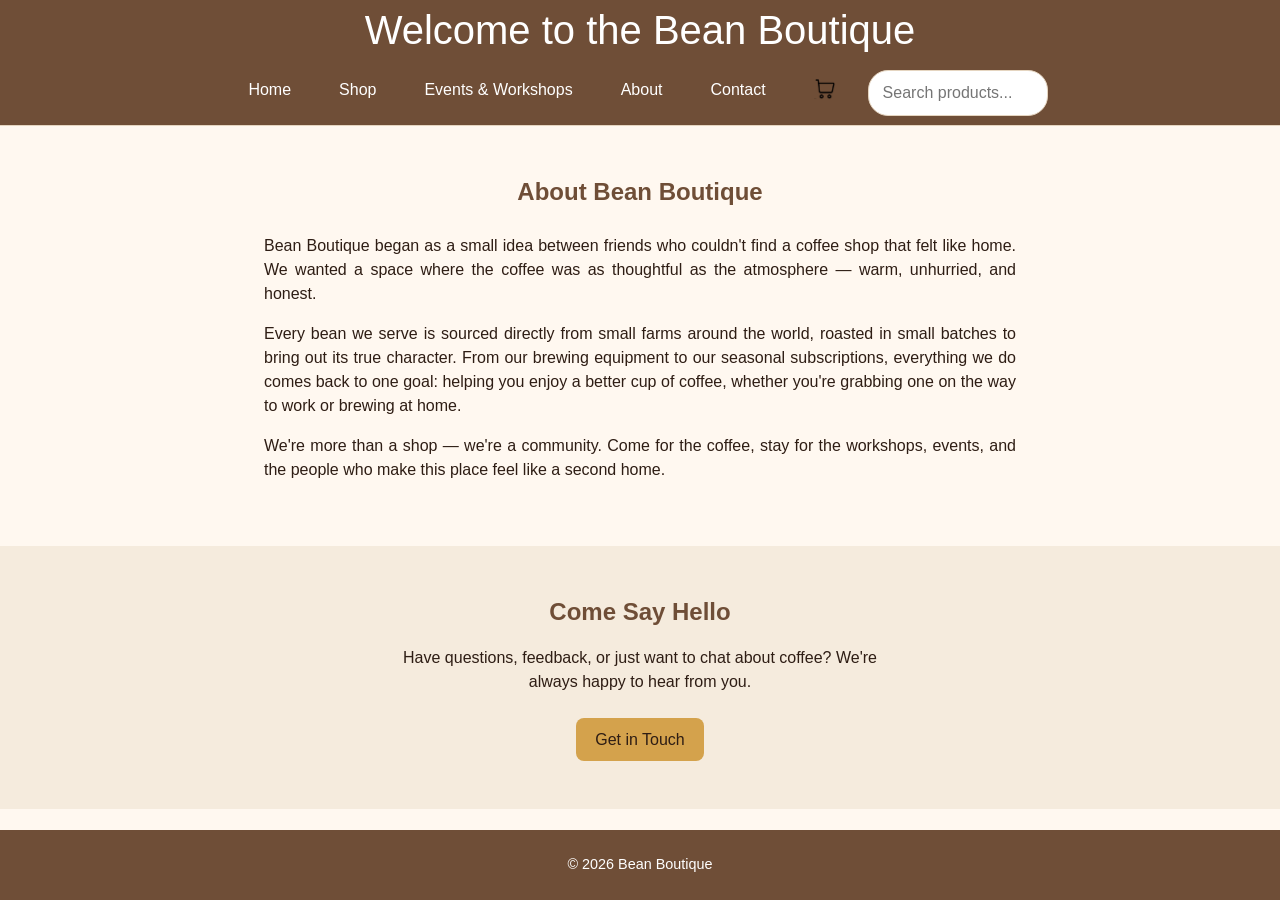
==== commit 983d7bf7: "Update Website" ====
--- a/about.html
+++ b/about.html
@@ -9,6 +9,11 @@
 <body>
     <header class="site-header">
         <p class="header-title">Welcome to the Bean Boutique</p>
+        <button type="button" id="nav-toggle" class="nav-toggle" aria-label="Toggle navigation" aria-expanded="false">
+            <span></span>
+            <span></span>
+            <span></span>
+        </button>
         <nav>
             <ul>
                 <li><a href="index.html">Home</a></li>
@@ -40,14 +45,14 @@
         <h1>About Bean Boutique</h1>
         <p>Bean Boutique began as a small idea between friends who couldn't find a coffee shop 
         that felt like home. We wanted a space where the coffee was as thoughtful as the atmosphere 
-        - warm, unhurried, and honest.</p>
+        — warm, unhurried, and honest.</p>
     
         <p>Every bean we serve is sourced directly from small farms around the world, roasted in 
         small batches to bring out its true character. From our brewing equipment to our seasonal 
         subscriptions, everything we do comes back to one goal: helping you enjoy a better cup of 
         coffee, whether you're grabbing one on the way to work or brewing at home.</p>
     
-        <p>We're more than a shop - we're a community. Come for the coffee, stay for the workshops, 
+        <p>We're more than a shop — we're a community. Come for the coffee, stay for the workshops, 
         events, and the people who make this place feel like a second home.</p>
     </section>
 
@@ -67,4 +72,4 @@
 
 <script src="script.js"></script>
 </body>
-</html>
+</html>
--- a/style.css
+++ b/style.css
@@ -1,1143 +1,1143 @@
-/* STRUCTURE
-0. Absolutes
-1. Main functions (header, nav, main, footer)
-2. Reusable components (buttons, cards, forms, etc.)
-    2.1 Buttons
-    2.2 Hero Section
-    2.3 Dropdown Menu
-    2.4 Featured Section
-    2.5 Cart
-    2.6 Shop
-    2.7 About Teaser
-    2.
-3. Layout (grid, flexbox, etc.)
-4. Page-specific styles (index, shop, events, about, contact)
-5. Animations and transitions
-6. Media queries for responsive design
-7. Print styles
-8. Accessibility features
-9. Performance optimization */
-
-/* GENERAL STYLES */
-
-:root {
-    --color-bg: #FFF8F0;
-    --color-bg-alt: #F5EBDD;
-    --color-text: #2E1D14;
-    --color-primary: #6F4E37;
-    --color-secondary: #C08552;
-    --color-accent: #A9714B;
-    --color-cta: #D4A24C;
-    --color-white: #FFFFFF;
-    --color-border: #E5D5C0;
-    --color-danger: #B23A2E;
-    --font-body: 'Montserrat', 'Satoshi', sans-serif;
-}
-
-body {
-    background: var(--color-bg);
-    color: var(--color-text);
-    font-family: var(--font-body);
-    line-height: 1.5;
-    min-height: 100vh;
-    display: flex;
-    flex-direction: column;
-}
-
-img {
-    max-width: 100%;
-    display: block;
-}
-
-a {
-    color: inherit;
-    text-decoration: none;
-}
-
-main {
-    flex: 1;
-}
-
-footer {
-    text-align: center;
-    padding: 1.5rem;
-    background: var(--color-primary);
-    color: var(--color-white);
-    font-size: 0.9rem;
-}
-
-/* 0. RESET */
-* {
-    margin: 0;
-    padding: 0;
-    box-sizing: border-box;
-}
-
-html, body {
-    width: 100%;
-    overflow-x: hidden;
-}
-
-/* 1. MAIN FUNCTIONS (header, nav, main, footer) */
-
-.site-header {
-    position: sticky;
-    top: 0;
-    z-index: 50;
-    display: flex;
-    flex-direction: column;
-    align-items: center;
-    background: var(--color-primary);
-    border-bottom: 1px solid var(--color-border);
-}
-
-.header-title {
-    color: var(--color-white);
-    font-size: 2.5rem;
-    text-align: center;
-    margin: 0;
-}
-
-/* Hamburger toggle button (hidden on desktop) */
-.nav-toggle {
-    display: none;
-    flex-direction: column;
-    justify-content: space-between;
-    width: 26px;
-    height: 20px;
-    background: none;
-    border: none;
-    cursor: pointer;
-    position: absolute;
-    top: 20px;
-    right: 20px;
-    z-index: 100;
-}
-
-.nav-toggle span {
-    display: block;
-    height: 3px;
-    width: 100%;
-    background: var(--color-white);
-    border-radius: 2px;
-}
-
-nav {
-    display: flex;
-    align-items: center;
-    justify-content: space-between;
-    gap: 1rem;
-    padding: 8px 16px;
-}
-
-.nav-search {
-    flex-shrink: 0;
-}
-
-.nav-search input {
-    padding: 0.5rem 0.9rem;
-    border-radius: 20px;
-    border: 1px solid var(--color-border);
-    background: var(--color-white);
-    color: var(--color-text);
-    font: inherit;
-    width: 180px;
-    transition: width 0.3s ease, box-shadow 0.3s ease;
-}
-
-.nav-search input:focus {
-    outline: none;
-    width: 220px;
-    box-shadow: 0 0 0 3px rgba(255, 255, 255, 0.25);
-}
-
-@media (max-width: 700px) {
-    nav {
-        flex-wrap: wrap;
-        justify-content: center;
-    }
-
-    .nav-search input {
-        width: 100%;
-    }
-}
-
-nav ul {
-    list-style: none;
-    display: flex;
-    gap: 16px;
-    padding: 0;
-    margin: 0;
-}
-
-nav li {
-    position: relative;
-}
-
-nav a {
-    color: var(--color-white);
-    display: block;
-    padding: 10px 16px;
-}
-
-.dropdown-menu {
-    display: none;
-    position: absolute;
-    top: 100%;
-    left: 0;
-    min-width: 170px;
-    background: var(--color-white);
-    border: 1px solid var(--color-border);
-    padding: 8px 0;
-    z-index: 1000;
-}
-
-.dropdown-menu li {
-    padding: 0;
-}
-
-.dropdown-menu a {
-    display: block;
-    padding: 8px 12px;
-    color: var(--color-text);
-}
-
-.dropdown-menu a:hover {
-    background: var(--color-bg-alt);
-}
-
-.dropdown:hover .dropdown-menu,
-.dropdown:focus-within .dropdown-menu {
-    display: block;
-}
-
-/* 2. REUSABLE COMPONENTS */
-
-/*  Hero Section (shared with about-teaser) */
-
-.hero-section,
-.about-teaser {
-    position: relative;
-    min-height: 60vh;
-    display: flex;
-    align-items: center;
-    justify-content: center;
-    overflow: hidden;
-}
-
-.hero-image {
-    position: absolute;
-    inset: 0;
-    width: 100%;
-    height: 100%;
-    object-fit: cover;
-    z-index: 0;
-}
-
-.hero-section::after,
-.about-teaser::after {
-    content: "";
-    position: absolute;
-    inset: 0;
-    background: rgba(46, 29, 20, 0.45);
-    z-index: 1;
-}
-
-.hero-content {
-    position: relative;
-    z-index: 2;
-    text-align: center;
-    color: var(--color-white);
-    padding: 2rem;
-}
-
-/*  Buttons */
-
-.hero-button,
-.feature-button {
-    position: relative;
-    z-index: 2;
-    display: inline-block;
-    padding: 0.6rem 1.2rem;
-    background: var(--color-cta);
-    color: var(--color-text);
-    border: none;
-    border-radius: 8px;
-    cursor: pointer;
-}
-
-.hero-button:hover,
-.feature-button:hover {
-    background: var(--color-secondary);
-    color: var(--color-white);
-}
-
-/*  Featured Section (shared: featured-section / brew-section) */
-
-.featured-section,
-.brew-section {
-    padding: 3rem 1.5rem;
-    max-width: 1200px;
-    margin: 0 auto;
-}
-
-.feature-header {
-    text-align: center;
-    margin-bottom: 2rem;
-    color: var(--color-primary);
-}
-
-.featured-swiper,
-.brew-swiper {
-    padding-bottom: 3rem;
-    --swiper-theme-color: var(--color-primary);
-    --swiper-navigation-color: var(--color-primary);
-    --swiper-pagination-color: var(--color-primary);
-    --swiper-pagination-bullet-inactive-color: var(--color-border);
-    --swiper-pagination-bullet-inactive-opacity: 1;
-    --swiper-pagination-bullet-size: 10px;
-}
-
-.featured-swiper .swiper-slide,
-.brew-swiper .swiper-slide {
-    height: auto;
-}
-
-.featured-swiper .swiper-pagination,
-.brew-swiper .swiper-pagination {
-    bottom: 0;
-}
-
-.featured-swiper .swiper-pagination-bullet,
-.brew-swiper .swiper-pagination-bullet {
-    background: var(--color-border);
-    opacity: 1;
-}
-
-.featured-swiper .swiper-pagination-bullet-active,
-.brew-swiper .swiper-pagination-bullet-active {
-    background: var(--color-primary);
-    opacity: 1;
-}
-
-.featured-swiper .swiper-button-prev,
-.featured-swiper .swiper-button-next,
-.brew-swiper .swiper-button-prev,
-.brew-swiper .swiper-button-next {
-    color: var(--color-primary);
-}
-
-/* Card style — shared by feature cards and shop cards */
-
-.feature-card,
-.shop-card {
-    background: var(--color-white);
-    border: 1px solid var(--color-border);
-    border-radius: 12px;
-    overflow: hidden;
-    text-align: center;
-    padding-bottom: 1rem;
-    height: 100%;
-}
-
-.feature-card img,
-.shop-card img {
-    width: 100%;
-    height: 200px;
-    object-fit: cover;
-}
-
-.feature-cardtitle {
-    margin: 1rem 0 0.5rem;
-    color: var(--color-primary);
-}
-
-.feature-price {
-    font-weight: bold;
-    color: var(--color-accent);
-}
-
-.feature-description {
-    font-size: 0.9rem;
-    padding: 0 1rem;
-    margin-bottom: 0.75rem;
-}
-
-/*  Shop */
-
-.shop-section {
-    padding: 3rem 1.5rem;
-    max-width: 1200px;
-    margin: 0 auto;
-}
-
-.shop-grid {
-    display: grid;
-    grid-template-columns: repeat(auto-fill, minmax(260px, 1fr));
-    gap: 1.5rem;
-}
-
-.shop-title {
-    margin: 1rem 0 0.25rem;
-    color: var(--color-primary);
-}
-
-.shop-tag {
-    font-size: 0.8rem;
-    color: var(--color-accent);
-    margin-bottom: 0.5rem;
-}
-
-.shop-description {
-    font-size: 0.9rem;
-    padding: 0 1rem;
-    margin-bottom: 0.75rem;
-}
-
-/*  Cart */
-
-.cart-link {
-    position: relative;
-    display: inline-block;
-}
-
-.cart-link img {
-    width: 22px;
-}
-
-.cart-badge {
-    position: absolute;
-    top: 2px;
-    right: 6px;
-    display: none;
-    align-items: center;
-    justify-content: center;
-    min-width: 16px;
-    height: 16px;
-    padding: 0 4px;
-    border-radius: 50%;
-    background: var(--color-cta);
-    color: var(--color-text);
-    font-size: 0.7rem;
-    font-weight: bold;
-    line-height: 1;
-}
-
-.cart-section {
-    padding: 3rem 1.5rem;
-    max-width: 1000px;
-    margin: 0 auto;
-}
-
-.cart-empty {
-    text-align: center;
-    padding: 4rem 1rem;
-}
-
-.cart-empty p {
-    font-size: 1.1rem;
-    margin-bottom: 1.5rem;
-    color: var(--color-accent);
-}
-
-.cart-table {
-    width: 100%;
-    border-collapse: collapse;
-    background: var(--color-white);
-    border: 1px solid var(--color-border);
-    border-radius: 12px;
-    overflow: hidden;
-}
-
-.cart-table th {
-    text-align: left;
-    background: var(--color-bg-alt);
-    color: var(--color-primary);
-    padding: 0.9rem 1rem;
-    font-size: 0.85rem;
-    text-transform: uppercase;
-    letter-spacing: 0.03em;
-}
-
-.cart-table td {
-    padding: 1rem;
-    border-top: 1px solid var(--color-border);
-    vertical-align: middle;
-}
-
-.cart-product {
-    display: flex;
-    align-items: center;
-    gap: 0.75rem;
-}
-
-.cart-product img {
-    width: 60px;
-    height: 60px;
-    object-fit: cover;
-    border-radius: 8px;
-}
-
-.qty-stepper {
-    display: inline-flex;
-    align-items: center;
-    gap: 0.6rem;
-    border: 1px solid var(--color-border);
-    border-radius: 8px;
-    padding: 0.25rem 0.6rem;
-}
-
-.qty-btn {
-    background: none;
-    border: none;
-    font-size: 1.1rem;
-    color: var(--color-primary);
-    cursor: pointer;
-    line-height: 1;
-    padding: 0.1rem 0.3rem;
-}
-
-.qty-btn:hover {
-    color: var(--color-secondary);
-}
-
-.remove-btn {
-    background: none;
-    border: none;
-    font-size: 1.3rem;
-    color: var(--color-accent);
-    cursor: pointer;
-    line-height: 1;
-}
-
-.remove-btn:hover {
-    color: var(--color-danger);
-}
-
-.cart-cards {
-    display: none;
-    flex-direction: column;
-    gap: 1rem;
-}
-
-.cart-item-card {
-    display: flex;
-    gap: 1rem;
-    background: var(--color-white);
-    border: 1px solid var(--color-border);
-    border-radius: 12px;
-    padding: 1rem;
-}
-
-.cart-item-card img {
-    width: 72px;
-    height: 72px;
-    object-fit: cover;
-    border-radius: 8px;
-    flex-shrink: 0;
-}
-
-.cart-item-card-details {
-    flex: 1;
-    display: flex;
-    flex-direction: column;
-    justify-content: space-between;
-    gap: 0.5rem;
-}
-
-.cart-item-card-top {
-    display: flex;
-    justify-content: space-between;
-    align-items: flex-start;
-    gap: 0.5rem;
-}
-
-.cart-item-name {
-    font-weight: 600;
-    color: var(--color-primary);
-}
-
-.cart-item-card-bottom {
-    display: flex;
-    justify-content: space-between;
-    align-items: center;
-}
-
-.cart-item-total {
-    font-weight: bold;
-    color: var(--color-accent);
-}
-
-.cart-summary {
-    margin-top: 2rem;
-    margin-left: auto;
-    max-width: 320px;
-    background: var(--color-bg-alt);
-    border: 1px solid var(--color-border);
-    border-radius: 12px;
-    padding: 1.5rem;
-}
-
-.summary-row {
-    display: flex;
-    justify-content: space-between;
-    padding: 0.4rem 0;
-}
-
-.summary-total {
-    border-top: 1px solid var(--color-border);
-    margin-top: 0.5rem;
-    padding-top: 0.75rem;
-    font-weight: bold;
-    font-size: 1.1rem;
-    color: var(--color-primary);
-}
-
-.checkout-btn {
-    width: 100%;
-    margin-top: 1rem;
-    border: none;
-    font: inherit;
-    font-weight: 600;
-    cursor: pointer;
-}
-
-#cart-toast {
-    position: fixed;
-    bottom: 24px;
-    left: 50%;
-    transform: translateX(-50%) translateY(20px);
-    background: var(--color-primary);
-    color: var(--color-white);
-    padding: 0.8rem 1.5rem;
-    border-radius: 8px;
-    font-size: 0.9rem;
-    opacity: 0;
-    pointer-events: none;
-    transition: opacity 0.3s ease, transform 0.3s ease;
-    z-index: 1000;
-}
-
-#cart-toast.show {
-    opacity: 1;
-    transform: translateX(-50%) translateY(0);
-    pointer-events: auto;
-}
-
-
-/* About Section */
-
-.about-full {
-    text-align: justify;
-    padding: 3rem 1.5rem;
-    max-width: 800px;
-    margin: 0 auto;
-}
-
-.about-full h1 {
-    color: var(--color-primary);
-    margin-bottom: 1.5rem;
-    text-align: center;
-}
-
-.about-full p {
-    margin-bottom: 1rem;
-}
-
-.contact-teaser {
-    padding: 3rem 1.5rem;
-    text-align: center;
-    background: var(--color-bg-alt);
-}
-
-.contact-teaser h2 {
-    color: var(--color-primary);
-    margin-bottom: 1rem;
-}
-
-.contact-teaser p {
-    max-width: 500px;
-    margin: 0 auto 1.5rem;
-}
-
-/*  Contact Form */
-
-.contact-section {
-    display: flex;
-    flex-wrap: wrap;
-    gap: 3rem;
-    padding: 3rem 1.5rem;
-    max-width: 1100px;
-    margin: 0 auto;
-}
-
-.contact-info,
-.contact-form {
-    flex: 1;
-    min-width: 280px;
-}
-
-.contact-form form {
-    display: flex;
-    flex-direction: column;
-    gap: 1rem;
-}
-
-.contact-form label {
-    display: block;
-    margin-bottom: 0.3rem;
-    font-weight: 600;
-    color: var(--color-primary);
-}
-
-.contact-form input,
-.contact-form textarea {
-    width: 100%;
-    padding: 0.7rem 0.9rem;
-    border: 1px solid var(--color-border);
-    border-radius: 8px;
-    font: inherit;
-    background: var(--color-white);
-    color: var(--color-text);
-}
-
-.contact-form input:focus,
-.contact-form textarea:focus {
-    outline: none;
-    border-color: var(--color-primary);
-}
-
-@media (max-width: 700px) {
-    .contact-section {
-        flex-direction: column;
-    }
-}
-
-/* Events & Workshops */
-
-.events-section {
-    padding: 3rem 1.5rem;
-    max-width: 900px;
-    margin: 0 auto;
-}
-
-.events-list {
-    display: flex;
-    flex-direction: column;
-    gap: 1.25rem;
-}
-
-.event-card {
-    display: flex;
-    align-items: center;
-    gap: 1.5rem;
-    background: var(--color-white);
-    border: 1px solid var(--color-border);
-    border-radius: 12px;
-    padding: 1.25rem;
-}
-
-.event-date {
-    display: flex;
-    flex-direction: column;
-    align-items: center;
-    justify-content: center;
-    flex-shrink: 0;
-    width: 70px;
-    height: 70px;
-    background: var(--color-bg-alt);
-    border-radius: 10px;
-    color: var(--color-primary);
-}
-
-.event-day {
-    font-size: 1.5rem;
-    font-weight: bold;
-    line-height: 1;
-}
-
-.event-month {
-    font-size: 0.8rem;
-    text-transform: uppercase;
-    letter-spacing: 0.05em;
-}
-
-.event-details {
-    flex: 1;
-}
-
-.event-title {
-    margin: 0 0 0.25rem;
-    color: var(--color-primary);
-}
-
-.event-meta {
-    font-size: 0.85rem;
-    color: var(--color-accent);
-    margin: 0 0 0.5rem;
-}
-
-.event-description {
-    margin: 0 0 0.5rem;
-}
-
-.event-spots {
-    font-size: 0.85rem;
-    font-weight: 600;
-    color: var(--color-secondary);
-}
-
-.event-card .feature-button:disabled {
-    background: var(--color-border);
-    color: var(--color-text);
-    cursor: not-allowed;
-}
-
-@media (max-width: 600px) {
-    .event-card {
-        flex-direction: column;
-        align-items: flex-start;
-        text-align: left;
-    }
-
-    .event-card .feature-button {
-        width: 100%;
-    }
-}
-
-/* Reusable form styling — use on any page with a form */
-.styled-form {
-    display: flex;
-    flex-direction: column;
-    gap: 1rem;
-}
-
-.styled-form label {
-    display: block;
-    margin-bottom: 0.3rem;
-    font-weight: 600;
-    color: var(--color-primary);
-}
-
-.styled-form input,
-.styled-form textarea {
-    width: 100%;
-    padding: 0.7rem 0.9rem;
-    border: 1px solid var(--color-border);
-    border-radius: 8px;
-    font: inherit;
-    background: var(--color-white);
-    color: var(--color-text);
-}
-
-.styled-form input:focus,
-.styled-form textarea:focus {
-    outline: none;
-    border-color: var(--color-primary);
-}
-
-/* Checkout two-column layout */
-.checkout-section {
-    display: flex;
-    flex-wrap: wrap;
-    gap: 3rem;
-    padding: 3rem 1.5rem;
-    max-width: 1100px;
-    margin: 0 auto;
-}
-
-.checkout-form-col {
-    flex: 2;
-    min-width: 280px;
-}
-
-.checkout-summary-col {
-    flex: 1;
-    min-width: 260px;
-}
-
-.checkout-summary-col h4 {
-    color: var(--color-primary);
-    margin-bottom: 1rem;
-}
-
-#checkout-items {
-    margin-bottom: 1rem;
-}
-
-@media (max-width: 700px) {
-    .checkout-section {
-        flex-direction: column-reverse;
-    }
-}
-
-/* Special Offers */
-
-.offers-section {
-    padding: 3rem 1.5rem;
-    max-width: 1200px;
-    margin: 0 auto;
-}
-
-.offers-hero {
-    text-align: center;
-    margin-bottom: 2.5rem;
-}
-
-.offers-hero h1 {
-    color: var(--color-primary);
-    margin-bottom: 0.5rem;
-}
-
-.offers-grid {
-    display: grid;
-    grid-template-columns: repeat(auto-fit, minmax(260px, 1fr));
-    gap: 1.5rem;
-}
-
-.offer-card {
-    position: relative;
-    background: var(--color-white);
-    border: 1px solid var(--color-border);
-    border-radius: 12px;
-    overflow: hidden;
-    text-align: center;
-    padding-bottom: 1rem;
-}
-
-.offer-card img {
-    width: 100%;
-    height: 200px;
-    object-fit: cover;
-}
-
-.offer-badge {
-    position: absolute;
-    top: 12px;
-    left: 12px;
-    z-index: 2;
-    background: var(--color-cta);
-    color: var(--color-text);
-    font-size: 0.75rem;
-    font-weight: bold;
-    padding: 0.3rem 0.7rem;
-    border-radius: 20px;
-}
-
-.offer-expiry {
-    font-size: 0.8rem;
-    color: var(--color-accent);
-    margin-bottom: 0.75rem;
-}
-
-/* Search BaR */
-
-.shop-search-wrap {
-    display: flex;
-    align-items: center;
-    gap: 8px;
-    max-width: 420px;
-    margin: 10px auto;
-}
-
-#shop-search {
-    flex: 1;
-    padding: 10px 14px;
-    border: 1px solid var(--color-border);
-    border-radius: 20px;
-}
-
-.search-btn {
-    width: 40px;
-    height: 40px;
-    border: 1px solid var(--color-border);
-    border-radius: 50%;
-    background: var(--color-white);
-    display: grid;
-    place-items: center;
-    cursor: pointer;
-}
-
-.search-btn img {
-    width: 18px;
-    height: 18px;
-    object-fit: contain;
-}
-
-/* Search filtering helpers (used by script.js) */
-.hide {
-    display: none;
-}
-
-.no-results {
-    display: none;
-    text-align: center;
-    padding: 1rem 1.5rem;
-    color: var(--color-accent);
-    font-weight: 600;
-}
-
-/* Subscriptions */
-
-.subscriptions-section {
-    padding: 3rem 1.5rem;
-    max-width: 1100px;
-    margin: 0 auto;
-}
-
-.subscriptions-hero {
-    text-align: center;
-    margin-bottom: 2.5rem;
-}
-
-.subscriptions-hero h1 {
-    color: var(--color-primary);
-    margin-bottom: 0.5rem;
-}
-
-.subscription-tiers {
-    display: grid;
-    grid-template-columns: repeat(auto-fit, minmax(260px, 1fr));
-    gap: 1.5rem;
-    align-items: start;
-}
-
-.sub-card {
-    position: relative;
-    background: var(--color-white);
-    border: 1px solid var(--color-border);
-    border-radius: 12px;
-    padding: 2rem 1.5rem;
-    text-align: center;
-}
-
-.sub-popular {
-    border: 2px solid var(--color-cta);
-    transform: scale(1.03);
-}
-
-.sub-badge {
-    position: absolute;
-    top: -12px;
-    left: 50%;
-    transform: translateX(-50%);
-    background: var(--color-cta);
-    color: var(--color-text);
-    font-size: 0.75rem;
-    font-weight: bold;
-    padding: 0.3rem 0.9rem;
-    border-radius: 20px;
-}
-
-.sub-name {
-    color: var(--color-primary);
-    margin-bottom: 0.5rem;
-}
-
-.sub-price {
-    font-size: 2rem;
-    font-weight: bold;
-    color: var(--color-accent);
-    margin-bottom: 1.5rem;
-}
-
-.sub-price span {
-    font-size: 0.9rem;
-    font-weight: normal;
-    color: var(--color-text);
-}
-
-.sub-features {
-    list-style: none;
-    padding: 0;
-    margin: 0 0 1.5rem;
-    text-align: left;
-}
-
-.sub-features li {
-    padding: 0.5rem 0;
-    border-bottom: 1px solid var(--color-border);
-}
-
-.sub-features li:last-child {
-    border-bottom: none;
-}
-
-@media (max-width: 700px) {
-    .sub-popular {
-        transform: none;
-    }
-}
-
-/* 6. MEDIA QUERIES */
-
-@media (max-width: 800px) {
-    .nav-toggle {
-        display: flex;
-    }
-
-    nav {
-        flex-direction: column;
-        align-items: stretch;
-    }
-
-    nav ul {
-        flex-direction: column;
-        align-items: center;
-        gap: 0;
-        width: 100%;
-        max-height: 0;
-        overflow: hidden;
-        transition: max-height 0.35s ease;
-    }
-
-    nav.open ul {
-        max-height: 500px;
-    }
-
-    nav li {
-        width: 100%;
-        text-align: center;
-    }
-
-    nav a {
-        padding: 12px 16px;
-        border-top: 1px solid rgba(255, 255, 255, 0.15);
-    }
-
-    .dropdown-menu {
-        position: static;
-        border: none;
-        background: var(--color-bg-alt);
-    }
-
-    .nav-search {
-        width: 100%;
-        padding: 12px 16px;
-        max-height: 0;
-        overflow: hidden;
-        transition: max-height 0.35s ease;
-    }
-
-    nav.open .nav-search {
-        max-height: 80px;
-    }
-
-    .nav-search input {
-        width: 100%;
-    }
-}
-
-@media (max-width: 640px) {
-    .cart-table {
-        display: none;
-    }
-
-    .cart-cards {
-        display: flex;
-    }
-
-    .cart-summary {
-        max-width: none;
-    }
+/* STRUCTURE
+0. Absolutes
+1. Main functions (header, nav, main, footer)
+2. Reusable components (buttons, cards, forms, etc.)
+    2.1 Buttons
+    2.2 Hero Section
+    2.3 Dropdown Menu
+    2.4 Featured Section
+    2.5 Cart
+    2.6 Shop
+    2.7 About Teaser
+    2.
+3. Layout (grid, flexbox, etc.)
+4. Page-specific styles (index, shop, events, about, contact)
+5. Animations and transitions
+6. Media queries for responsive design
+7. Print styles
+8. Accessibility features
+9. Performance optimization */
+
+/* GENERAL STYLES */
+
+:root {
+    --color-bg: #FFF8F0;
+    --color-bg-alt: #F5EBDD;
+    --color-text: #2E1D14;
+    --color-primary: #6F4E37;
+    --color-secondary: #C08552;
+    --color-accent: #A9714B;
+    --color-cta: #D4A24C;
+    --color-white: #FFFFFF;
+    --color-border: #E5D5C0;
+    --color-danger: #B23A2E;
+    --font-body: 'Montserrat', 'Satoshi', sans-serif;
+}
+
+body {
+    background: var(--color-bg);
+    color: var(--color-text);
+    font-family: var(--font-body);
+    line-height: 1.5;
+    min-height: 100vh;
+    display: flex;
+    flex-direction: column;
+}
+
+img {
+    max-width: 100%;
+    display: block;
+}
+
+a {
+    color: inherit;
+    text-decoration: none;
+}
+
+main {
+    flex: 1;
+}
+
+footer {
+    text-align: center;
+    padding: 1.5rem;
+    background: var(--color-primary);
+    color: var(--color-white);
+    font-size: 0.9rem;
+}
+
+/* 0. RESET */
+* {
+    margin: 0;
+    padding: 0;
+    box-sizing: border-box;
+}
+
+html, body {
+    width: 100%;
+    overflow-x: hidden;
+}
+
+/* 1. MAIN FUNCTIONS (header, nav, main, footer) */
+
+.site-header {
+    position: sticky;
+    top: 0;
+    z-index: 50;
+    display: flex;
+    flex-direction: column;
+    align-items: center;
+    background: var(--color-primary);
+    border-bottom: 1px solid var(--color-border);
+}
+
+.header-title {
+    color: var(--color-white);
+    font-size: 2.5rem;
+    text-align: center;
+    margin: 0;
+}
+
+/* Hamburger toggle button (hidden on desktop) */
+.nav-toggle {
+    display: none;
+    flex-direction: column;
+    justify-content: space-between;
+    width: 26px;
+    height: 20px;
+    background: none;
+    border: none;
+    cursor: pointer;
+    position: absolute;
+    top: 20px;
+    right: 20px;
+    z-index: 100;
+}
+
+.nav-toggle span {
+    display: block;
+    height: 3px;
+    width: 100%;
+    background: var(--color-white);
+    border-radius: 2px;
+}
+
+nav {
+    display: flex;
+    align-items: center;
+    justify-content: space-between;
+    gap: 1rem;
+    padding: 8px 16px;
+}
+
+.nav-search {
+    flex-shrink: 0;
+}
+
+.nav-search input {
+    padding: 0.5rem 0.9rem;
+    border-radius: 20px;
+    border: 1px solid var(--color-border);
+    background: var(--color-white);
+    color: var(--color-text);
+    font: inherit;
+    width: 180px;
+    transition: width 0.3s ease, box-shadow 0.3s ease;
+}
+
+.nav-search input:focus {
+    outline: none;
+    width: 220px;
+    box-shadow: 0 0 0 3px rgba(255, 255, 255, 0.25);
+}
+
+@media (max-width: 700px) {
+    nav {
+        flex-wrap: wrap;
+        justify-content: center;
+    }
+
+    .nav-search input {
+        width: 100%;
+    }
+}
+
+nav ul {
+    list-style: none;
+    display: flex;
+    gap: 16px;
+    padding: 0;
+    margin: 0;
+}
+
+nav li {
+    position: relative;
+}
+
+nav a {
+    color: var(--color-white);
+    display: block;
+    padding: 10px 16px;
+}
+
+.dropdown-menu {
+    display: none;
+    position: absolute;
+    top: 100%;
+    left: 0;
+    min-width: 170px;
+    background: var(--color-white);
+    border: 1px solid var(--color-border);
+    padding: 8px 0;
+    z-index: 1000;
+}
+
+.dropdown-menu li {
+    padding: 0;
+}
+
+.dropdown-menu a {
+    display: block;
+    padding: 8px 12px;
+    color: var(--color-text);
+}
+
+.dropdown-menu a:hover {
+    background: var(--color-bg-alt);
+}
+
+.dropdown:hover .dropdown-menu,
+.dropdown:focus-within .dropdown-menu {
+    display: block;
+}
+
+/* 2. REUSABLE COMPONENTS */
+
+/*  Hero Section (shared with about-teaser) */
+
+.hero-section,
+.about-teaser {
+    position: relative;
+    min-height: 60vh;
+    display: flex;
+    align-items: center;
+    justify-content: center;
+    overflow: hidden;
+}
+
+.hero-image {
+    position: absolute;
+    inset: 0;
+    width: 100%;
+    height: 100%;
+    object-fit: cover;
+    z-index: 0;
+}
+
+.hero-section::after,
+.about-teaser::after {
+    content: "";
+    position: absolute;
+    inset: 0;
+    background: rgba(46, 29, 20, 0.45);
+    z-index: 1;
+}
+
+.hero-content {
+    position: relative;
+    z-index: 2;
+    text-align: center;
+    color: var(--color-white);
+    padding: 2rem;
+}
+
+/*  Buttons */
+
+.hero-button,
+.feature-button {
+    position: relative;
+    z-index: 2;
+    display: inline-block;
+    padding: 0.6rem 1.2rem;
+    background: var(--color-cta);
+    color: var(--color-text);
+    border: none;
+    border-radius: 8px;
+    cursor: pointer;
+}
+
+.hero-button:hover,
+.feature-button:hover {
+    background: var(--color-secondary);
+    color: var(--color-white);
+}
+
+/*  Featured Section (shared: featured-section / brew-section) */
+
+.featured-section,
+.brew-section {
+    padding: 3rem 1.5rem;
+    max-width: 1200px;
+    margin: 0 auto;
+}
+
+.feature-header {
+    text-align: center;
+    margin-bottom: 2rem;
+    color: var(--color-primary);
+}
+
+.featured-swiper,
+.brew-swiper {
+    padding-bottom: 3rem;
+    --swiper-theme-color: var(--color-primary);
+    --swiper-navigation-color: var(--color-primary);
+    --swiper-pagination-color: var(--color-primary);
+    --swiper-pagination-bullet-inactive-color: var(--color-border);
+    --swiper-pagination-bullet-inactive-opacity: 1;
+    --swiper-pagination-bullet-size: 10px;
+}
+
+.featured-swiper .swiper-slide,
+.brew-swiper .swiper-slide {
+    height: auto;
+}
+
+.featured-swiper .swiper-pagination,
+.brew-swiper .swiper-pagination {
+    bottom: 0;
+}
+
+.featured-swiper .swiper-pagination-bullet,
+.brew-swiper .swiper-pagination-bullet {
+    background: var(--color-border);
+    opacity: 1;
+}
+
+.featured-swiper .swiper-pagination-bullet-active,
+.brew-swiper .swiper-pagination-bullet-active {
+    background: var(--color-primary);
+    opacity: 1;
+}
+
+.featured-swiper .swiper-button-prev,
+.featured-swiper .swiper-button-next,
+.brew-swiper .swiper-button-prev,
+.brew-swiper .swiper-button-next {
+    color: var(--color-primary);
+}
+
+/* Card style — shared by feature cards and shop cards */
+
+.feature-card,
+.shop-card {
+    background: var(--color-white);
+    border: 1px solid var(--color-border);
+    border-radius: 12px;
+    overflow: hidden;
+    text-align: center;
+    padding-bottom: 1rem;
+    height: 100%;
+}
+
+.feature-card img,
+.shop-card img {
+    width: 100%;
+    height: 200px;
+    object-fit: cover;
+}
+
+.feature-cardtitle {
+    margin: 1rem 0 0.5rem;
+    color: var(--color-primary);
+}
+
+.feature-price {
+    font-weight: bold;
+    color: var(--color-accent);
+}
+
+.feature-description {
+    font-size: 0.9rem;
+    padding: 0 1rem;
+    margin-bottom: 0.75rem;
+}
+
+/*  Shop */
+
+.shop-section {
+    padding: 3rem 1.5rem;
+    max-width: 1200px;
+    margin: 0 auto;
+}
+
+.shop-grid {
+    display: grid;
+    grid-template-columns: repeat(auto-fill, minmax(260px, 1fr));
+    gap: 1.5rem;
+}
+
+.shop-title {
+    margin: 1rem 0 0.25rem;
+    color: var(--color-primary);
+}
+
+.shop-tag {
+    font-size: 0.8rem;
+    color: var(--color-accent);
+    margin-bottom: 0.5rem;
+}
+
+.shop-description {
+    font-size: 0.9rem;
+    padding: 0 1rem;
+    margin-bottom: 0.75rem;
+}
+
+/*  Cart */
+
+.cart-link {
+    position: relative;
+    display: inline-block;
+}
+
+.cart-link img {
+    width: 22px;
+}
+
+.cart-badge {
+    position: absolute;
+    top: 2px;
+    right: 6px;
+    display: none;
+    align-items: center;
+    justify-content: center;
+    min-width: 16px;
+    height: 16px;
+    padding: 0 4px;
+    border-radius: 50%;
+    background: var(--color-cta);
+    color: var(--color-text);
+    font-size: 0.7rem;
+    font-weight: bold;
+    line-height: 1;
+}
+
+.cart-section {
+    padding: 3rem 1.5rem;
+    max-width: 1000px;
+    margin: 0 auto;
+}
+
+.cart-empty {
+    text-align: center;
+    padding: 4rem 1rem;
+}
+
+.cart-empty p {
+    font-size: 1.1rem;
+    margin-bottom: 1.5rem;
+    color: var(--color-accent);
+}
+
+.cart-table {
+    width: 100%;
+    border-collapse: collapse;
+    background: var(--color-white);
+    border: 1px solid var(--color-border);
+    border-radius: 12px;
+    overflow: hidden;
+}
+
+.cart-table th {
+    text-align: left;
+    background: var(--color-bg-alt);
+    color: var(--color-primary);
+    padding: 0.9rem 1rem;
+    font-size: 0.85rem;
+    text-transform: uppercase;
+    letter-spacing: 0.03em;
+}
+
+.cart-table td {
+    padding: 1rem;
+    border-top: 1px solid var(--color-border);
+    vertical-align: middle;
+}
+
+.cart-product {
+    display: flex;
+    align-items: center;
+    gap: 0.75rem;
+}
+
+.cart-product img {
+    width: 60px;
+    height: 60px;
+    object-fit: cover;
+    border-radius: 8px;
+}
+
+.qty-stepper {
+    display: inline-flex;
+    align-items: center;
+    gap: 0.6rem;
+    border: 1px solid var(--color-border);
+    border-radius: 8px;
+    padding: 0.25rem 0.6rem;
+}
+
+.qty-btn {
+    background: none;
+    border: none;
+    font-size: 1.1rem;
+    color: var(--color-primary);
+    cursor: pointer;
+    line-height: 1;
+    padding: 0.1rem 0.3rem;
+}
+
+.qty-btn:hover {
+    color: var(--color-secondary);
+}
+
+.remove-btn {
+    background: none;
+    border: none;
+    font-size: 1.3rem;
+    color: var(--color-accent);
+    cursor: pointer;
+    line-height: 1;
+}
+
+.remove-btn:hover {
+    color: var(--color-danger);
+}
+
+.cart-cards {
+    display: none;
+    flex-direction: column;
+    gap: 1rem;
+}
+
+.cart-item-card {
+    display: flex;
+    gap: 1rem;
+    background: var(--color-white);
+    border: 1px solid var(--color-border);
+    border-radius: 12px;
+    padding: 1rem;
+}
+
+.cart-item-card img {
+    width: 72px;
+    height: 72px;
+    object-fit: cover;
+    border-radius: 8px;
+    flex-shrink: 0;
+}
+
+.cart-item-card-details {
+    flex: 1;
+    display: flex;
+    flex-direction: column;
+    justify-content: space-between;
+    gap: 0.5rem;
+}
+
+.cart-item-card-top {
+    display: flex;
+    justify-content: space-between;
+    align-items: flex-start;
+    gap: 0.5rem;
+}
+
+.cart-item-name {
+    font-weight: 600;
+    color: var(--color-primary);
+}
+
+.cart-item-card-bottom {
+    display: flex;
+    justify-content: space-between;
+    align-items: center;
+}
+
+.cart-item-total {
+    font-weight: bold;
+    color: var(--color-accent);
+}
+
+.cart-summary {
+    margin-top: 2rem;
+    margin-left: auto;
+    max-width: 320px;
+    background: var(--color-bg-alt);
+    border: 1px solid var(--color-border);
+    border-radius: 12px;
+    padding: 1.5rem;
+}
+
+.summary-row {
+    display: flex;
+    justify-content: space-between;
+    padding: 0.4rem 0;
+}
+
+.summary-total {
+    border-top: 1px solid var(--color-border);
+    margin-top: 0.5rem;
+    padding-top: 0.75rem;
+    font-weight: bold;
+    font-size: 1.1rem;
+    color: var(--color-primary);
+}
+
+.checkout-btn {
+    width: 100%;
+    margin-top: 1rem;
+    border: none;
+    font: inherit;
+    font-weight: 600;
+    cursor: pointer;
+}
+
+#cart-toast {
+    position: fixed;
+    bottom: 24px;
+    left: 50%;
+    transform: translateX(-50%) translateY(20px);
+    background: var(--color-primary);
+    color: var(--color-white);
+    padding: 0.8rem 1.5rem;
+    border-radius: 8px;
+    font-size: 0.9rem;
+    opacity: 0;
+    pointer-events: none;
+    transition: opacity 0.3s ease, transform 0.3s ease;
+    z-index: 1000;
+}
+
+#cart-toast.show {
+    opacity: 1;
+    transform: translateX(-50%) translateY(0);
+    pointer-events: auto;
+}
+
+
+/* About Section */
+
+.about-full {
+    text-align: justify;
+    padding: 3rem 1.5rem;
+    max-width: 800px;
+    margin: 0 auto;
+}
+
+.about-full h1 {
+    color: var(--color-primary);
+    margin-bottom: 1.5rem;
+    text-align: center;
+}
+
+.about-full p {
+    margin-bottom: 1rem;
+}
+
+.contact-teaser {
+    padding: 3rem 1.5rem;
+    text-align: center;
+    background: var(--color-bg-alt);
+}
+
+.contact-teaser h2 {
+    color: var(--color-primary);
+    margin-bottom: 1rem;
+}
+
+.contact-teaser p {
+    max-width: 500px;
+    margin: 0 auto 1.5rem;
+}
+
+/*  Contact Form */
+
+.contact-section {
+    display: flex;
+    flex-wrap: wrap;
+    gap: 3rem;
+    padding: 3rem 1.5rem;
+    max-width: 1100px;
+    margin: 0 auto;
+}
+
+.contact-info,
+.contact-form {
+    flex: 1;
+    min-width: 280px;
+}
+
+.contact-form form {
+    display: flex;
+    flex-direction: column;
+    gap: 1rem;
+}
+
+.contact-form label {
+    display: block;
+    margin-bottom: 0.3rem;
+    font-weight: 600;
+    color: var(--color-primary);
+}
+
+.contact-form input,
+.contact-form textarea {
+    width: 100%;
+    padding: 0.7rem 0.9rem;
+    border: 1px solid var(--color-border);
+    border-radius: 8px;
+    font: inherit;
+    background: var(--color-white);
+    color: var(--color-text);
+}
+
+.contact-form input:focus,
+.contact-form textarea:focus {
+    outline: none;
+    border-color: var(--color-primary);
+}
+
+@media (max-width: 700px) {
+    .contact-section {
+        flex-direction: column;
+    }
+}
+
+/* Events & Workshops */
+
+.events-section {
+    padding: 3rem 1.5rem;
+    max-width: 900px;
+    margin: 0 auto;
+}
+
+.events-list {
+    display: flex;
+    flex-direction: column;
+    gap: 1.25rem;
+}
+
+.event-card {
+    display: flex;
+    align-items: center;
+    gap: 1.5rem;
+    background: var(--color-white);
+    border: 1px solid var(--color-border);
+    border-radius: 12px;
+    padding: 1.25rem;
+}
+
+.event-date {
+    display: flex;
+    flex-direction: column;
+    align-items: center;
+    justify-content: center;
+    flex-shrink: 0;
+    width: 70px;
+    height: 70px;
+    background: var(--color-bg-alt);
+    border-radius: 10px;
+    color: var(--color-primary);
+}
+
+.event-day {
+    font-size: 1.5rem;
+    font-weight: bold;
+    line-height: 1;
+}
+
+.event-month {
+    font-size: 0.8rem;
+    text-transform: uppercase;
+    letter-spacing: 0.05em;
+}
+
+.event-details {
+    flex: 1;
+}
+
+.event-title {
+    margin: 0 0 0.25rem;
+    color: var(--color-primary);
+}
+
+.event-meta {
+    font-size: 0.85rem;
+    color: var(--color-accent);
+    margin: 0 0 0.5rem;
+}
+
+.event-description {
+    margin: 0 0 0.5rem;
+}
+
+.event-spots {
+    font-size: 0.85rem;
+    font-weight: 600;
+    color: var(--color-secondary);
+}
+
+.event-card .feature-button:disabled {
+    background: var(--color-border);
+    color: var(--color-text);
+    cursor: not-allowed;
+}
+
+@media (max-width: 600px) {
+    .event-card {
+        flex-direction: column;
+        align-items: flex-start;
+        text-align: left;
+    }
+
+    .event-card .feature-button {
+        width: 100%;
+    }
+}
+
+/* Reusable form styling — use on any page with a form */
+.styled-form {
+    display: flex;
+    flex-direction: column;
+    gap: 1rem;
+}
+
+.styled-form label {
+    display: block;
+    margin-bottom: 0.3rem;
+    font-weight: 600;
+    color: var(--color-primary);
+}
+
+.styled-form input,
+.styled-form textarea {
+    width: 100%;
+    padding: 0.7rem 0.9rem;
+    border: 1px solid var(--color-border);
+    border-radius: 8px;
+    font: inherit;
+    background: var(--color-white);
+    color: var(--color-text);
+}
+
+.styled-form input:focus,
+.styled-form textarea:focus {
+    outline: none;
+    border-color: var(--color-primary);
+}
+
+/* Checkout two-column layout */
+.checkout-section {
+    display: flex;
+    flex-wrap: wrap;
+    gap: 3rem;
+    padding: 3rem 1.5rem;
+    max-width: 1100px;
+    margin: 0 auto;
+}
+
+.checkout-form-col {
+    flex: 2;
+    min-width: 280px;
+}
+
+.checkout-summary-col {
+    flex: 1;
+    min-width: 260px;
+}
+
+.checkout-summary-col h4 {
+    color: var(--color-primary);
+    margin-bottom: 1rem;
+}
+
+#checkout-items {
+    margin-bottom: 1rem;
+}
+
+@media (max-width: 700px) {
+    .checkout-section {
+        flex-direction: column-reverse;
+    }
+}
+
+/* Special Offers */
+
+.offers-section {
+    padding: 3rem 1.5rem;
+    max-width: 1200px;
+    margin: 0 auto;
+}
+
+.offers-hero {
+    text-align: center;
+    margin-bottom: 2.5rem;
+}
+
+.offers-hero h1 {
+    color: var(--color-primary);
+    margin-bottom: 0.5rem;
+}
+
+.offers-grid {
+    display: grid;
+    grid-template-columns: repeat(auto-fit, minmax(260px, 1fr));
+    gap: 1.5rem;
+}
+
+.offer-card {
+    position: relative;
+    background: var(--color-white);
+    border: 1px solid var(--color-border);
+    border-radius: 12px;
+    overflow: hidden;
+    text-align: center;
+    padding-bottom: 1rem;
+}
+
+.offer-card img {
+    width: 100%;
+    height: 200px;
+    object-fit: cover;
+}
+
+.offer-badge {
+    position: absolute;
+    top: 12px;
+    left: 12px;
+    z-index: 2;
+    background: var(--color-cta);
+    color: var(--color-text);
+    font-size: 0.75rem;
+    font-weight: bold;
+    padding: 0.3rem 0.7rem;
+    border-radius: 20px;
+}
+
+.offer-expiry {
+    font-size: 0.8rem;
+    color: var(--color-accent);
+    margin-bottom: 0.75rem;
+}
+
+/* Search BaR */
+
+.shop-search-wrap {
+    display: flex;
+    align-items: center;
+    gap: 8px;
+    max-width: 420px;
+    margin: 10px auto;
+}
+
+#shop-search {
+    flex: 1;
+    padding: 10px 14px;
+    border: 1px solid var(--color-border);
+    border-radius: 20px;
+}
+
+.search-btn {
+    width: 40px;
+    height: 40px;
+    border: 1px solid var(--color-border);
+    border-radius: 50%;
+    background: var(--color-white);
+    display: grid;
+    place-items: center;
+    cursor: pointer;
+}
+
+.search-btn img {
+    width: 18px;
+    height: 18px;
+    object-fit: contain;
+}
+
+/* Search filtering helpers (used by script.js) */
+.hide {
+    display: none;
+}
+
+.no-results {
+    display: none;
+    text-align: center;
+    padding: 1rem 1.5rem;
+    color: var(--color-accent);
+    font-weight: 600;
+}
+
+/* Subscriptions */
+
+.subscriptions-section {
+    padding: 3rem 1.5rem;
+    max-width: 1100px;
+    margin: 0 auto;
+}
+
+.subscriptions-hero {
+    text-align: center;
+    margin-bottom: 2.5rem;
+}
+
+.subscriptions-hero h1 {
+    color: var(--color-primary);
+    margin-bottom: 0.5rem;
+}
+
+.subscription-tiers {
+    display: grid;
+    grid-template-columns: repeat(auto-fit, minmax(260px, 1fr));
+    gap: 1.5rem;
+    align-items: start;
+}
+
+.sub-card {
+    position: relative;
+    background: var(--color-white);
+    border: 1px solid var(--color-border);
+    border-radius: 12px;
+    padding: 2rem 1.5rem;
+    text-align: center;
+}
+
+.sub-popular {
+    border: 2px solid var(--color-cta);
+    transform: scale(1.03);
+}
+
+.sub-badge {
+    position: absolute;
+    top: -12px;
+    left: 50%;
+    transform: translateX(-50%);
+    background: var(--color-cta);
+    color: var(--color-text);
+    font-size: 0.75rem;
+    font-weight: bold;
+    padding: 0.3rem 0.9rem;
+    border-radius: 20px;
+}
+
+.sub-name {
+    color: var(--color-primary);
+    margin-bottom: 0.5rem;
+}
+
+.sub-price {
+    font-size: 2rem;
+    font-weight: bold;
+    color: var(--color-accent);
+    margin-bottom: 1.5rem;
+}
+
+.sub-price span {
+    font-size: 0.9rem;
+    font-weight: normal;
+    color: var(--color-text);
+}
+
+.sub-features {
+    list-style: none;
+    padding: 0;
+    margin: 0 0 1.5rem;
+    text-align: left;
+}
+
+.sub-features li {
+    padding: 0.5rem 0;
+    border-bottom: 1px solid var(--color-border);
+}
+
+.sub-features li:last-child {
+    border-bottom: none;
+}
+
+@media (max-width: 700px) {
+    .sub-popular {
+        transform: none;
+    }
+}
+
+/* 6. MEDIA QUERIES */
+
+@media (max-width: 800px) {
+    .nav-toggle {
+        display: flex;
+    }
+
+    nav {
+        flex-direction: column;
+        align-items: stretch;
+    }
+
+    nav ul {
+        flex-direction: column;
+        align-items: center;
+        gap: 0;
+        width: 100%;
+        max-height: 0;
+        overflow: hidden;
+        transition: max-height 0.35s ease;
+    }
+
+    nav.open ul {
+        max-height: 500px;
+    }
+
+    nav li {
+        width: 100%;
+        text-align: center;
+    }
+
+    nav a {
+        padding: 12px 16px;
+        border-top: 1px solid rgba(255, 255, 255, 0.15);
+    }
+
+    .dropdown-menu {
+        position: static;
+        border: none;
+        background: var(--color-bg-alt);
+    }
+
+    .nav-search {
+        width: 100%;
+        padding: 12px 16px;
+        max-height: 0;
+        overflow: hidden;
+        transition: max-height 0.35s ease;
+    }
+
+    nav.open .nav-search {
+        max-height: 80px;
+    }
+
+    .nav-search input {
+        width: 100%;
+    }
+}
+
+@media (max-width: 640px) {
+    .cart-table {
+        display: none;
+    }
+
+    .cart-cards {
+        display: flex;
+    }
+
+    .cart-summary {
+        max-width: none;
+    }
 }
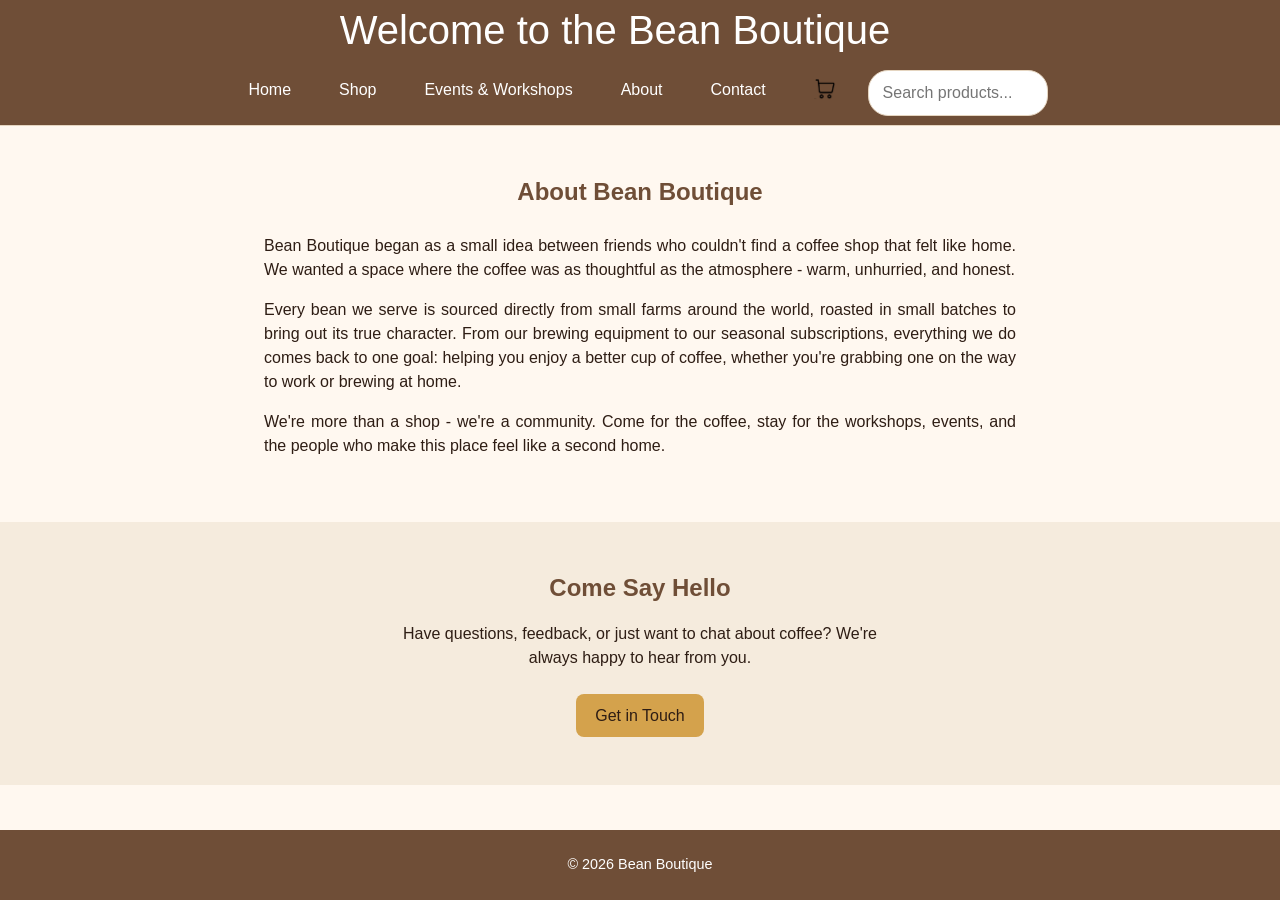
==== commit bb7d8384: "Update Website Again" ====
--- a/about.html
+++ b/about.html
@@ -45,14 +45,14 @@
         <h1>About Bean Boutique</h1>
         <p>Bean Boutique began as a small idea between friends who couldn't find a coffee shop 
         that felt like home. We wanted a space where the coffee was as thoughtful as the atmosphere 
-        — warm, unhurried, and honest.</p>
+        - warm, unhurried, and honest.</p>
     
         <p>Every bean we serve is sourced directly from small farms around the world, roasted in 
         small batches to bring out its true character. From our brewing equipment to our seasonal 
         subscriptions, everything we do comes back to one goal: helping you enjoy a better cup of 
         coffee, whether you're grabbing one on the way to work or brewing at home.</p>
     
-        <p>We're more than a shop — we're a community. Come for the coffee, stay for the workshops, 
+        <p>We're more than a shop - we're a community. Come for the coffee, stay for the workshops, 
         events, and the people who make this place feel like a second home.</p>
     </section>
 
--- a/style.css
+++ b/style.css
@@ -96,6 +96,14 @@
     font-size: 2.5rem;
     text-align: center;
     margin: 0;
+    padding-right: 50px;
+}
+
+@media (max-width: 800px) {
+    .header-title {
+        font-size: 1.5rem;
+        padding: 0.5rem;
+    }
 }
 
 /* Hamburger toggle button (hidden on desktop) */
@@ -1079,20 +1087,22 @@
     nav {
         flex-direction: column;
         align-items: stretch;
+        width: 100%;
     }
 
     nav ul {
         flex-direction: column;
-        align-items: center;
+        align-items: stretch;
         gap: 0;
         width: 100%;
         max-height: 0;
         overflow: hidden;
         transition: max-height 0.35s ease;
+        background: var(--color-primary);
     }
 
     nav.open ul {
-        max-height: 500px;
+        max-height: 600px;
     }
 
     nav li {
@@ -1101,26 +1111,42 @@
     }
 
     nav a {
-        padding: 12px 16px;
+        padding: 16px;
         border-top: 1px solid rgba(255, 255, 255, 0.15);
+        font-size: 1rem;
     }
 
     .dropdown-menu {
         position: static;
         border: none;
-        background: var(--color-bg-alt);
+        background: rgba(0, 0, 0, 0.1);
+        max-height: 0;
+        overflow: hidden;
+        transition: max-height 0.3s ease;
+    }
+
+    .dropdown:hover .dropdown-menu,
+    .dropdown:focus-within .dropdown-menu {
+        max-height: 200px;
+    }
+
+    .dropdown-menu a {
+        padding: 12px 16px;
+        font-size: 0.9rem;
     }
 
     .nav-search {
         width: 100%;
-        padding: 12px 16px;
+        padding: 0 16px;
         max-height: 0;
         overflow: hidden;
-        transition: max-height 0.35s ease;
+        transition: max-height 0.35s ease, padding 0.35s ease;
+        background: var(--color-primary);
     }
 
     nav.open .nav-search {
         max-height: 80px;
+        padding: 12px 16px;
     }
 
     .nav-search input {
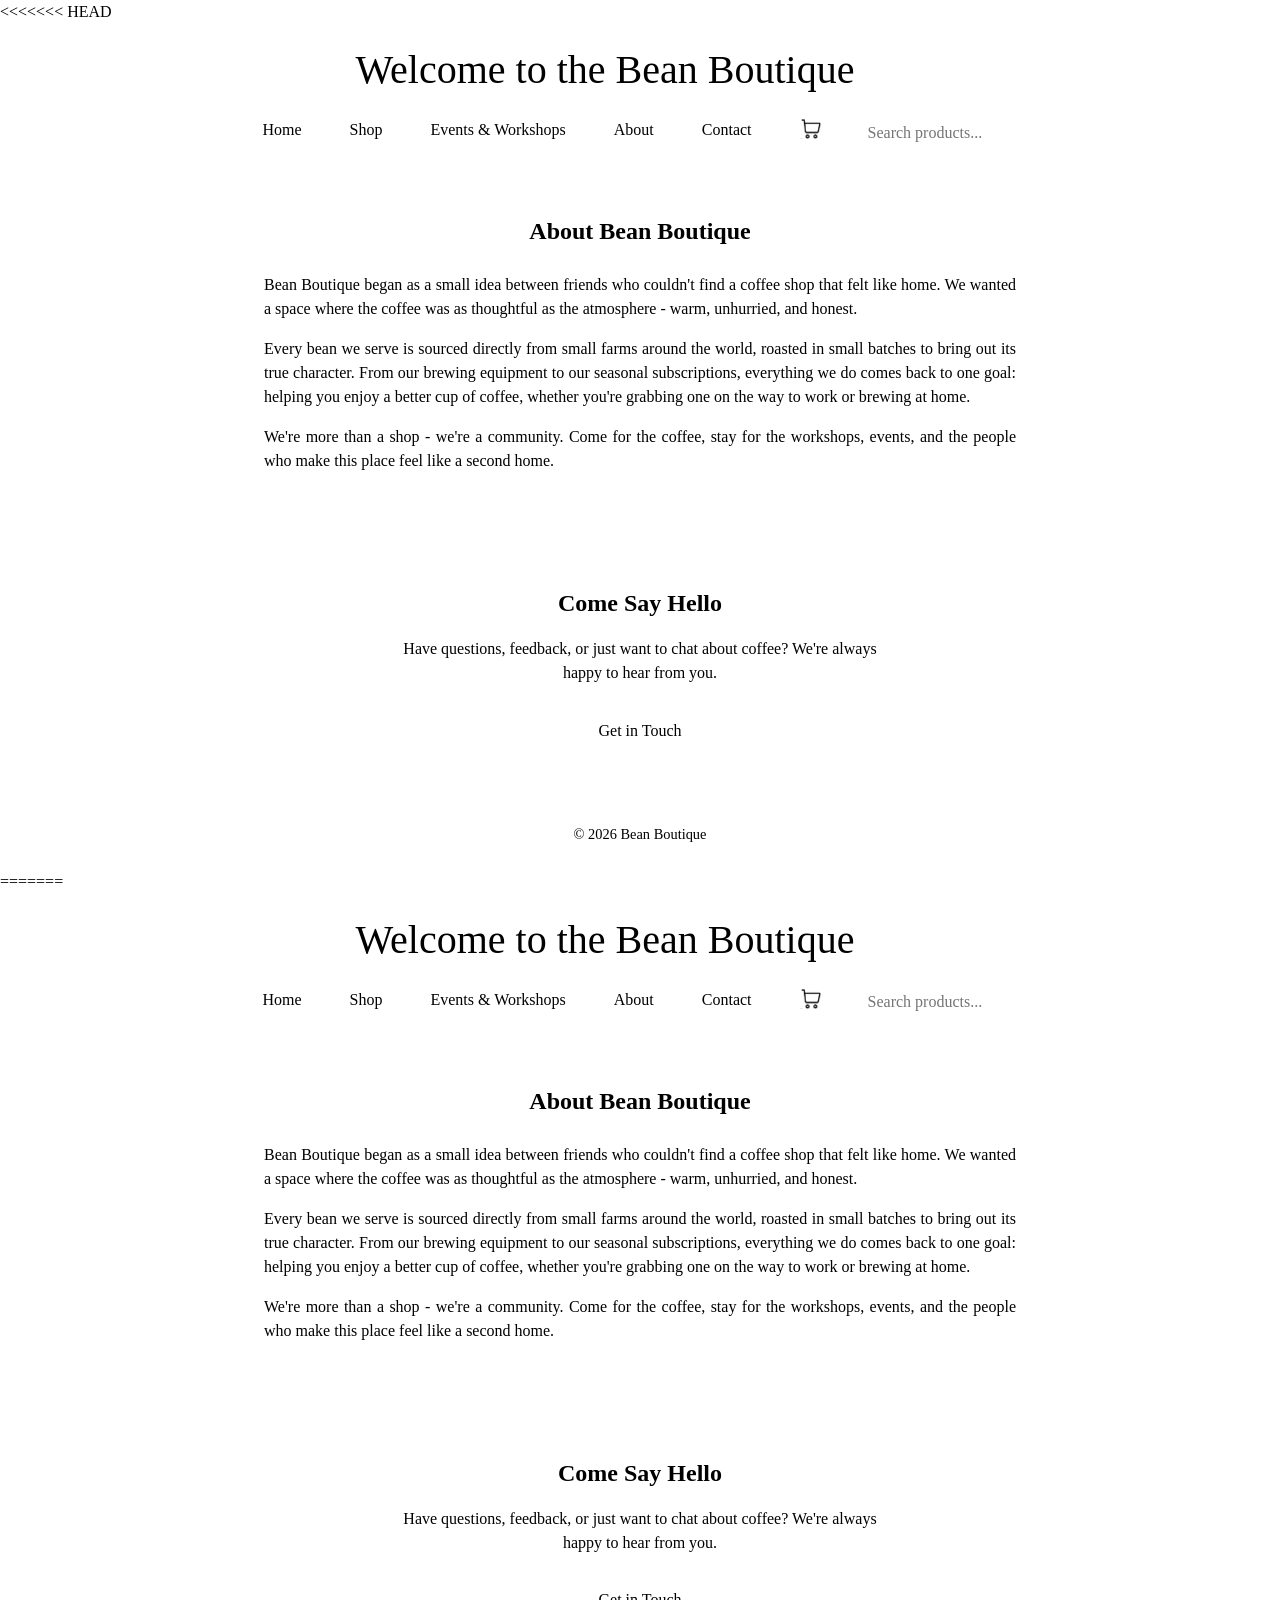
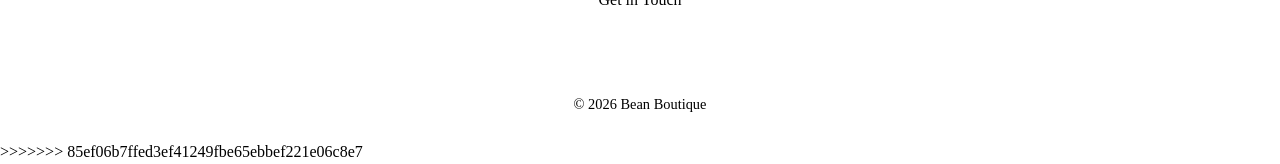
==== commit a9251a79: "Merge branch 'main' of https://github.com/joelchikwiri2-maker/FR-Assignment" ====
--- a/about.html
+++ b/about.html
@@ -1,3 +1,4 @@
+<<<<<<< HEAD
 <!DOCTYPE html>
 <html lang="en">
 <head>
@@ -72,4 +73,80 @@
 
 <script src="script.js"></script>
 </body>
+=======
+<!DOCTYPE html>
+<html lang="en">
+<head>
+    <meta charset="UTF-8">
+    <meta name="viewport" content="width=device-width, initial-scale=1.0">
+    <title>Bean Boutique - About</title>
+    <link rel="stylesheet" href="style.css">
+</head>
+<body>
+    <header class="site-header">
+        <p class="header-title">Welcome to the Bean Boutique</p>
+        <button type="button" id="nav-toggle" class="nav-toggle" aria-label="Toggle navigation" aria-expanded="false">
+            <span></span>
+            <span></span>
+            <span></span>
+        </button>
+        <nav>
+            <ul>
+                <li><a href="index.html">Home</a></li>
+                <li class="dropdown">
+                    <a href="shop.html">Shop</a>
+                    <ul class="dropdown-menu">
+                        <li><a href="shop.html#coffee-section">Coffee Beans</a></li>
+                        <li><a href="shop.html#brew-section">Brewing Equipment</a></li>
+                    </ul>
+                </li>
+                <li><a href="events.html">Events & Workshops</a></li>
+                <li><a href="about.html">About</a></li>
+                <li><a href="contact.html">Contact</a></li>
+                <li>
+                    <a href="cart.html" class="cart-link">
+                        <img src="icons/cart.png" alt="Cart">
+                        <span class="cart-badge">0</span>
+                    </a>
+                </li>
+            </ul>
+    
+            <form id="shop-search-form" class="nav-search">
+                <input type="text" id="shop-search" placeholder="Search products..." autocomplete="off">
+            </form>
+        </nav>
+    </header>
+<main>
+    <section class="about-full">
+        <h1>About Bean Boutique</h1>
+        <p>Bean Boutique began as a small idea between friends who couldn't find a coffee shop 
+        that felt like home. We wanted a space where the coffee was as thoughtful as the atmosphere 
+        - warm, unhurried, and honest.</p>
+    
+        <p>Every bean we serve is sourced directly from small farms around the world, roasted in 
+        small batches to bring out its true character. From our brewing equipment to our seasonal 
+        subscriptions, everything we do comes back to one goal: helping you enjoy a better cup of 
+        coffee, whether you're grabbing one on the way to work or brewing at home.</p>
+    
+        <p>We're more than a shop - we're a community. Come for the coffee, stay for the workshops, 
+        events, and the people who make this place feel like a second home.</p>
+    </section>
+
+    <section class="contact-teaser">
+        <div class="about-text">
+            <h2>Come Say Hello</h2>
+            <p>Have questions, feedback, or just want to chat about coffee? We're always happy 
+            to hear from you.</p>
+            <a href="contact.html" class="feature-button">Get in Touch</a>
+        </div>
+    </section>
+</main>
+
+<footer>
+    <p>&copy; 2026 Bean Boutique</p>
+</footer>
+
+<script src="script.js"></script>
+</body>
+>>>>>>> 85ef06b7ffed3ef41249fbe65ebbef221e06c8e7
 </html>
--- a/style.css
+++ b/style.css
@@ -1,3 +1,4 @@
+<<<<<<< HEAD
 /* STRUCTURE
 0. Absolutes
 1. Main functions (header, nav, main, footer)
@@ -89,6 +90,7 @@
     align-items: center;
     background: var(--color-primary);
     border-bottom: 1px solid var(--color-border);
+    padding: 1rem 1.5rem 0;
 }
 
 .header-title {
@@ -96,13 +98,20 @@
     font-size: 2.5rem;
     text-align: center;
     margin: 0;
-    padding-right: 50px;
+    padding-right: 70px;
+    width: 100%;
+    max-width: calc(100% - 80px);
 }
 
 @media (max-width: 800px) {
     .header-title {
         font-size: 1.5rem;
-        padding: 0.5rem;
+        padding: 0.5rem 0.5rem 0.5rem 0;
+        max-width: calc(100% - 60px);
+    }
+
+    .nav-toggle {
+        display: flex;
     }
 }
 
@@ -1166,4 +1175,1174 @@
     .cart-summary {
         max-width: none;
     }
+=======
+/* STRUCTURE
+0. Absolutes
+1. Main functions (header, nav, main, footer)
+2. Reusable components (buttons, cards, forms, etc.)
+    2.1 Buttons
+    2.2 Hero Section
+    2.3 Dropdown Menu
+    2.4 Featured Section
+    2.5 Cart
+    2.6 Shop
+    2.7 About Teaser
+    2.
+3. Layout (grid, flexbox, etc.)
+4. Page-specific styles (index, shop, events, about, contact)
+5. Animations and transitions
+6. Media queries for responsive design
+7. Print styles
+8. Accessibility features
+9. Performance optimization */
+
+/* GENERAL STYLES */
+
+:root {
+    --color-bg: #FFF8F0;
+    --color-bg-alt: #F5EBDD;
+    --color-text: #2E1D14;
+    --color-primary: #6F4E37;
+    --color-secondary: #C08552;
+    --color-accent: #A9714B;
+    --color-cta: #D4A24C;
+    --color-white: #FFFFFF;
+    --color-border: #E5D5C0;
+    --color-danger: #B23A2E;
+    --font-body: 'Montserrat', 'Satoshi', sans-serif;
+}
+
+body {
+    background: var(--color-bg);
+    color: var(--color-text);
+    font-family: var(--font-body);
+    line-height: 1.5;
+    min-height: 100vh;
+    display: flex;
+    flex-direction: column;
+}
+
+img {
+    max-width: 100%;
+    display: block;
+}
+
+a {
+    color: inherit;
+    text-decoration: none;
+}
+
+main {
+    flex: 1;
+}
+
+footer {
+    text-align: center;
+    padding: 1.5rem;
+    background: var(--color-primary);
+    color: var(--color-white);
+    font-size: 0.9rem;
+}
+
+/* 0. RESET */
+* {
+    margin: 0;
+    padding: 0;
+    box-sizing: border-box;
+}
+
+html, body {
+    width: 100%;
+    overflow-x: hidden;
+}
+
+/* 1. MAIN FUNCTIONS (header, nav, main, footer) */
+
+.site-header {
+    position: sticky;
+    top: 0;
+    z-index: 50;
+    display: flex;
+    flex-direction: column;
+    align-items: center;
+    background: var(--color-primary);
+    border-bottom: 1px solid var(--color-border);
+}
+
+.header-title {
+    color: var(--color-white);
+    font-size: 2.5rem;
+    text-align: center;
+    margin: 0;
+    padding-right: 50px;
+}
+
+@media (max-width: 800px) {
+    .header-title {
+        font-size: 1.5rem;
+        padding: 0.5rem;
+    }
+}
+
+/* Hamburger toggle button (hidden on desktop) */
+.nav-toggle {
+    display: none;
+    flex-direction: column;
+    justify-content: space-between;
+    width: 26px;
+    height: 20px;
+    background: none;
+    border: none;
+    cursor: pointer;
+    position: absolute;
+    top: 20px;
+    right: 20px;
+    z-index: 100;
+}
+
+.nav-toggle span {
+    display: block;
+    height: 3px;
+    width: 100%;
+    background: var(--color-white);
+    border-radius: 2px;
+}
+
+nav {
+    display: flex;
+    align-items: center;
+    justify-content: space-between;
+    gap: 1rem;
+    padding: 8px 16px;
+}
+
+.nav-search {
+    flex-shrink: 0;
+}
+
+.nav-search input {
+    padding: 0.5rem 0.9rem;
+    border-radius: 20px;
+    border: 1px solid var(--color-border);
+    background: var(--color-white);
+    color: var(--color-text);
+    font: inherit;
+    width: 180px;
+    transition: width 0.3s ease, box-shadow 0.3s ease;
+}
+
+.nav-search input:focus {
+    outline: none;
+    width: 220px;
+    box-shadow: 0 0 0 3px rgba(255, 255, 255, 0.25);
+}
+
+@media (max-width: 700px) {
+    nav {
+        flex-wrap: wrap;
+        justify-content: center;
+    }
+
+    .nav-search input {
+        width: 100%;
+    }
+}
+
+nav ul {
+    list-style: none;
+    display: flex;
+    gap: 16px;
+    padding: 0;
+    margin: 0;
+}
+
+nav li {
+    position: relative;
+}
+
+nav a {
+    color: var(--color-white);
+    display: block;
+    padding: 10px 16px;
+}
+
+.dropdown-menu {
+    display: none;
+    position: absolute;
+    top: 100%;
+    left: 0;
+    min-width: 170px;
+    background: var(--color-white);
+    border: 1px solid var(--color-border);
+    padding: 8px 0;
+    z-index: 1000;
+}
+
+.dropdown-menu li {
+    padding: 0;
+}
+
+.dropdown-menu a {
+    display: block;
+    padding: 8px 12px;
+    color: var(--color-text);
+}
+
+.dropdown-menu a:hover {
+    background: var(--color-bg-alt);
+}
+
+.dropdown:hover .dropdown-menu,
+.dropdown:focus-within .dropdown-menu {
+    display: block;
+}
+
+/* 2. REUSABLE COMPONENTS */
+
+/*  Hero Section (shared with about-teaser) */
+
+.hero-section,
+.about-teaser {
+    position: relative;
+    min-height: 60vh;
+    display: flex;
+    align-items: center;
+    justify-content: center;
+    overflow: hidden;
+}
+
+.hero-image {
+    position: absolute;
+    inset: 0;
+    width: 100%;
+    height: 100%;
+    object-fit: cover;
+    z-index: 0;
+}
+
+.hero-section::after,
+.about-teaser::after {
+    content: "";
+    position: absolute;
+    inset: 0;
+    background: rgba(46, 29, 20, 0.45);
+    z-index: 1;
+}
+
+.hero-content {
+    position: relative;
+    z-index: 2;
+    text-align: center;
+    color: var(--color-white);
+    padding: 2rem;
+}
+
+/*  Buttons */
+
+.hero-button,
+.feature-button {
+    position: relative;
+    z-index: 2;
+    display: inline-block;
+    padding: 0.6rem 1.2rem;
+    background: var(--color-cta);
+    color: var(--color-text);
+    border: none;
+    border-radius: 8px;
+    cursor: pointer;
+}
+
+.hero-button:hover,
+.feature-button:hover {
+    background: var(--color-secondary);
+    color: var(--color-white);
+}
+
+/*  Featured Section (shared: featured-section / brew-section) */
+
+.featured-section,
+.brew-section {
+    padding: 3rem 1.5rem;
+    max-width: 1200px;
+    margin: 0 auto;
+}
+
+.feature-header {
+    text-align: center;
+    margin-bottom: 2rem;
+    color: var(--color-primary);
+}
+
+.featured-swiper,
+.brew-swiper {
+    padding-bottom: 3rem;
+    --swiper-theme-color: var(--color-primary);
+    --swiper-navigation-color: var(--color-primary);
+    --swiper-pagination-color: var(--color-primary);
+    --swiper-pagination-bullet-inactive-color: var(--color-border);
+    --swiper-pagination-bullet-inactive-opacity: 1;
+    --swiper-pagination-bullet-size: 10px;
+}
+
+.featured-swiper .swiper-slide,
+.brew-swiper .swiper-slide {
+    height: auto;
+}
+
+.featured-swiper .swiper-pagination,
+.brew-swiper .swiper-pagination {
+    bottom: 0;
+}
+
+.featured-swiper .swiper-pagination-bullet,
+.brew-swiper .swiper-pagination-bullet {
+    background: var(--color-border);
+    opacity: 1;
+}
+
+.featured-swiper .swiper-pagination-bullet-active,
+.brew-swiper .swiper-pagination-bullet-active {
+    background: var(--color-primary);
+    opacity: 1;
+}
+
+.featured-swiper .swiper-button-prev,
+.featured-swiper .swiper-button-next,
+.brew-swiper .swiper-button-prev,
+.brew-swiper .swiper-button-next {
+    color: var(--color-primary);
+}
+
+/* Card style — shared by feature cards and shop cards */
+
+.feature-card,
+.shop-card {
+    background: var(--color-white);
+    border: 1px solid var(--color-border);
+    border-radius: 12px;
+    overflow: hidden;
+    text-align: center;
+    padding-bottom: 1rem;
+    height: 100%;
+}
+
+.feature-card img,
+.shop-card img {
+    width: 100%;
+    height: 200px;
+    object-fit: cover;
+}
+
+.feature-cardtitle {
+    margin: 1rem 0 0.5rem;
+    color: var(--color-primary);
+}
+
+.feature-price {
+    font-weight: bold;
+    color: var(--color-accent);
+}
+
+.feature-description {
+    font-size: 0.9rem;
+    padding: 0 1rem;
+    margin-bottom: 0.75rem;
+}
+
+/*  Shop */
+
+.shop-section {
+    padding: 3rem 1.5rem;
+    max-width: 1200px;
+    margin: 0 auto;
+}
+
+.shop-grid {
+    display: grid;
+    grid-template-columns: repeat(auto-fill, minmax(260px, 1fr));
+    gap: 1.5rem;
+}
+
+.shop-title {
+    margin: 1rem 0 0.25rem;
+    color: var(--color-primary);
+}
+
+.shop-tag {
+    font-size: 0.8rem;
+    color: var(--color-accent);
+    margin-bottom: 0.5rem;
+}
+
+.shop-description {
+    font-size: 0.9rem;
+    padding: 0 1rem;
+    margin-bottom: 0.75rem;
+}
+
+/*  Cart */
+
+.cart-link {
+    position: relative;
+    display: inline-block;
+}
+
+.cart-link img {
+    width: 22px;
+}
+
+.cart-badge {
+    position: absolute;
+    top: 2px;
+    right: 6px;
+    display: none;
+    align-items: center;
+    justify-content: center;
+    min-width: 16px;
+    height: 16px;
+    padding: 0 4px;
+    border-radius: 50%;
+    background: var(--color-cta);
+    color: var(--color-text);
+    font-size: 0.7rem;
+    font-weight: bold;
+    line-height: 1;
+}
+
+.cart-section {
+    padding: 3rem 1.5rem;
+    max-width: 1000px;
+    margin: 0 auto;
+}
+
+.cart-empty {
+    text-align: center;
+    padding: 4rem 1rem;
+}
+
+.cart-empty p {
+    font-size: 1.1rem;
+    margin-bottom: 1.5rem;
+    color: var(--color-accent);
+}
+
+.cart-table {
+    width: 100%;
+    border-collapse: collapse;
+    background: var(--color-white);
+    border: 1px solid var(--color-border);
+    border-radius: 12px;
+    overflow: hidden;
+}
+
+.cart-table th {
+    text-align: left;
+    background: var(--color-bg-alt);
+    color: var(--color-primary);
+    padding: 0.9rem 1rem;
+    font-size: 0.85rem;
+    text-transform: uppercase;
+    letter-spacing: 0.03em;
+}
+
+.cart-table td {
+    padding: 1rem;
+    border-top: 1px solid var(--color-border);
+    vertical-align: middle;
+}
+
+.cart-product {
+    display: flex;
+    align-items: center;
+    gap: 0.75rem;
+}
+
+.cart-product img {
+    width: 60px;
+    height: 60px;
+    object-fit: cover;
+    border-radius: 8px;
+}
+
+.qty-stepper {
+    display: inline-flex;
+    align-items: center;
+    gap: 0.6rem;
+    border: 1px solid var(--color-border);
+    border-radius: 8px;
+    padding: 0.25rem 0.6rem;
+}
+
+.qty-btn {
+    background: none;
+    border: none;
+    font-size: 1.1rem;
+    color: var(--color-primary);
+    cursor: pointer;
+    line-height: 1;
+    padding: 0.1rem 0.3rem;
+}
+
+.qty-btn:hover {
+    color: var(--color-secondary);
+}
+
+.remove-btn {
+    background: none;
+    border: none;
+    font-size: 1.3rem;
+    color: var(--color-accent);
+    cursor: pointer;
+    line-height: 1;
+}
+
+.remove-btn:hover {
+    color: var(--color-danger);
+}
+
+.cart-cards {
+    display: none;
+    flex-direction: column;
+    gap: 1rem;
+}
+
+.cart-item-card {
+    display: flex;
+    gap: 1rem;
+    background: var(--color-white);
+    border: 1px solid var(--color-border);
+    border-radius: 12px;
+    padding: 1rem;
+}
+
+.cart-item-card img {
+    width: 72px;
+    height: 72px;
+    object-fit: cover;
+    border-radius: 8px;
+    flex-shrink: 0;
+}
+
+.cart-item-card-details {
+    flex: 1;
+    display: flex;
+    flex-direction: column;
+    justify-content: space-between;
+    gap: 0.5rem;
+}
+
+.cart-item-card-top {
+    display: flex;
+    justify-content: space-between;
+    align-items: flex-start;
+    gap: 0.5rem;
+}
+
+.cart-item-name {
+    font-weight: 600;
+    color: var(--color-primary);
+}
+
+.cart-item-card-bottom {
+    display: flex;
+    justify-content: space-between;
+    align-items: center;
+}
+
+.cart-item-total {
+    font-weight: bold;
+    color: var(--color-accent);
+}
+
+.cart-summary {
+    margin-top: 2rem;
+    margin-left: auto;
+    max-width: 320px;
+    background: var(--color-bg-alt);
+    border: 1px solid var(--color-border);
+    border-radius: 12px;
+    padding: 1.5rem;
+}
+
+.summary-row {
+    display: flex;
+    justify-content: space-between;
+    padding: 0.4rem 0;
+}
+
+.summary-total {
+    border-top: 1px solid var(--color-border);
+    margin-top: 0.5rem;
+    padding-top: 0.75rem;
+    font-weight: bold;
+    font-size: 1.1rem;
+    color: var(--color-primary);
+}
+
+.checkout-btn {
+    width: 100%;
+    margin-top: 1rem;
+    border: none;
+    font: inherit;
+    font-weight: 600;
+    cursor: pointer;
+}
+
+#cart-toast {
+    position: fixed;
+    bottom: 24px;
+    left: 50%;
+    transform: translateX(-50%) translateY(20px);
+    background: var(--color-primary);
+    color: var(--color-white);
+    padding: 0.8rem 1.5rem;
+    border-radius: 8px;
+    font-size: 0.9rem;
+    opacity: 0;
+    pointer-events: none;
+    transition: opacity 0.3s ease, transform 0.3s ease;
+    z-index: 1000;
+}
+
+#cart-toast.show {
+    opacity: 1;
+    transform: translateX(-50%) translateY(0);
+    pointer-events: auto;
+}
+
+
+/* About Section */
+
+.about-full {
+    text-align: justify;
+    padding: 3rem 1.5rem;
+    max-width: 800px;
+    margin: 0 auto;
+}
+
+.about-full h1 {
+    color: var(--color-primary);
+    margin-bottom: 1.5rem;
+    text-align: center;
+}
+
+.about-full p {
+    margin-bottom: 1rem;
+}
+
+.contact-teaser {
+    padding: 3rem 1.5rem;
+    text-align: center;
+    background: var(--color-bg-alt);
+}
+
+.contact-teaser h2 {
+    color: var(--color-primary);
+    margin-bottom: 1rem;
+}
+
+.contact-teaser p {
+    max-width: 500px;
+    margin: 0 auto 1.5rem;
+}
+
+/*  Contact Form */
+
+.contact-section {
+    display: flex;
+    flex-wrap: wrap;
+    gap: 3rem;
+    padding: 3rem 1.5rem;
+    max-width: 1100px;
+    margin: 0 auto;
+}
+
+.contact-info,
+.contact-form {
+    flex: 1;
+    min-width: 280px;
+}
+
+.contact-form form {
+    display: flex;
+    flex-direction: column;
+    gap: 1rem;
+}
+
+.contact-form label {
+    display: block;
+    margin-bottom: 0.3rem;
+    font-weight: 600;
+    color: var(--color-primary);
+}
+
+.contact-form input,
+.contact-form textarea {
+    width: 100%;
+    padding: 0.7rem 0.9rem;
+    border: 1px solid var(--color-border);
+    border-radius: 8px;
+    font: inherit;
+    background: var(--color-white);
+    color: var(--color-text);
+}
+
+.contact-form input:focus,
+.contact-form textarea:focus {
+    outline: none;
+    border-color: var(--color-primary);
+}
+
+@media (max-width: 700px) {
+    .contact-section {
+        flex-direction: column;
+    }
+}
+
+/* Events & Workshops */
+
+.events-section {
+    padding: 3rem 1.5rem;
+    max-width: 900px;
+    margin: 0 auto;
+}
+
+.events-list {
+    display: flex;
+    flex-direction: column;
+    gap: 1.25rem;
+}
+
+.event-card {
+    display: flex;
+    align-items: center;
+    gap: 1.5rem;
+    background: var(--color-white);
+    border: 1px solid var(--color-border);
+    border-radius: 12px;
+    padding: 1.25rem;
+}
+
+.event-date {
+    display: flex;
+    flex-direction: column;
+    align-items: center;
+    justify-content: center;
+    flex-shrink: 0;
+    width: 70px;
+    height: 70px;
+    background: var(--color-bg-alt);
+    border-radius: 10px;
+    color: var(--color-primary);
+}
+
+.event-day {
+    font-size: 1.5rem;
+    font-weight: bold;
+    line-height: 1;
+}
+
+.event-month {
+    font-size: 0.8rem;
+    text-transform: uppercase;
+    letter-spacing: 0.05em;
+}
+
+.event-details {
+    flex: 1;
+}
+
+.event-title {
+    margin: 0 0 0.25rem;
+    color: var(--color-primary);
+}
+
+.event-meta {
+    font-size: 0.85rem;
+    color: var(--color-accent);
+    margin: 0 0 0.5rem;
+}
+
+.event-description {
+    margin: 0 0 0.5rem;
+}
+
+.event-spots {
+    font-size: 0.85rem;
+    font-weight: 600;
+    color: var(--color-secondary);
+}
+
+.event-card .feature-button:disabled {
+    background: var(--color-border);
+    color: var(--color-text);
+    cursor: not-allowed;
+}
+
+@media (max-width: 600px) {
+    .event-card {
+        flex-direction: column;
+        align-items: flex-start;
+        text-align: left;
+    }
+
+    .event-card .feature-button {
+        width: 100%;
+    }
+}
+
+/* Reusable form styling — use on any page with a form */
+.styled-form {
+    display: flex;
+    flex-direction: column;
+    gap: 1rem;
+}
+
+.styled-form label {
+    display: block;
+    margin-bottom: 0.3rem;
+    font-weight: 600;
+    color: var(--color-primary);
+}
+
+.styled-form input,
+.styled-form textarea {
+    width: 100%;
+    padding: 0.7rem 0.9rem;
+    border: 1px solid var(--color-border);
+    border-radius: 8px;
+    font: inherit;
+    background: var(--color-white);
+    color: var(--color-text);
+}
+
+.styled-form input:focus,
+.styled-form textarea:focus {
+    outline: none;
+    border-color: var(--color-primary);
+}
+
+/* Checkout two-column layout */
+.checkout-section {
+    display: flex;
+    flex-wrap: wrap;
+    gap: 3rem;
+    padding: 3rem 1.5rem;
+    max-width: 1100px;
+    margin: 0 auto;
+}
+
+.checkout-form-col {
+    flex: 2;
+    min-width: 280px;
+}
+
+.checkout-summary-col {
+    flex: 1;
+    min-width: 260px;
+}
+
+.checkout-summary-col h4 {
+    color: var(--color-primary);
+    margin-bottom: 1rem;
+}
+
+#checkout-items {
+    margin-bottom: 1rem;
+}
+
+@media (max-width: 700px) {
+    .checkout-section {
+        flex-direction: column-reverse;
+    }
+}
+
+/* Special Offers */
+
+.offers-section {
+    padding: 3rem 1.5rem;
+    max-width: 1200px;
+    margin: 0 auto;
+}
+
+.offers-hero {
+    text-align: center;
+    margin-bottom: 2.5rem;
+}
+
+.offers-hero h1 {
+    color: var(--color-primary);
+    margin-bottom: 0.5rem;
+}
+
+.offers-grid {
+    display: grid;
+    grid-template-columns: repeat(auto-fit, minmax(260px, 1fr));
+    gap: 1.5rem;
+}
+
+.offer-card {
+    position: relative;
+    background: var(--color-white);
+    border: 1px solid var(--color-border);
+    border-radius: 12px;
+    overflow: hidden;
+    text-align: center;
+    padding-bottom: 1rem;
+}
+
+.offer-card img {
+    width: 100%;
+    height: 200px;
+    object-fit: cover;
+}
+
+.offer-badge {
+    position: absolute;
+    top: 12px;
+    left: 12px;
+    z-index: 2;
+    background: var(--color-cta);
+    color: var(--color-text);
+    font-size: 0.75rem;
+    font-weight: bold;
+    padding: 0.3rem 0.7rem;
+    border-radius: 20px;
+}
+
+.offer-expiry {
+    font-size: 0.8rem;
+    color: var(--color-accent);
+    margin-bottom: 0.75rem;
+}
+
+/* Search BaR */
+
+.shop-search-wrap {
+    display: flex;
+    align-items: center;
+    gap: 8px;
+    max-width: 420px;
+    margin: 10px auto;
+}
+
+#shop-search {
+    flex: 1;
+    padding: 10px 14px;
+    border: 1px solid var(--color-border);
+    border-radius: 20px;
+}
+
+.search-btn {
+    width: 40px;
+    height: 40px;
+    border: 1px solid var(--color-border);
+    border-radius: 50%;
+    background: var(--color-white);
+    display: grid;
+    place-items: center;
+    cursor: pointer;
+}
+
+.search-btn img {
+    width: 18px;
+    height: 18px;
+    object-fit: contain;
+}
+
+/* Search filtering helpers (used by script.js) */
+.hide {
+    display: none;
+}
+
+.no-results {
+    display: none;
+    text-align: center;
+    padding: 1rem 1.5rem;
+    color: var(--color-accent);
+    font-weight: 600;
+}
+
+/* Subscriptions */
+
+.subscriptions-section {
+    padding: 3rem 1.5rem;
+    max-width: 1100px;
+    margin: 0 auto;
+}
+
+.subscriptions-hero {
+    text-align: center;
+    margin-bottom: 2.5rem;
+}
+
+.subscriptions-hero h1 {
+    color: var(--color-primary);
+    margin-bottom: 0.5rem;
+}
+
+.subscription-tiers {
+    display: grid;
+    grid-template-columns: repeat(auto-fit, minmax(260px, 1fr));
+    gap: 1.5rem;
+    align-items: start;
+}
+
+.sub-card {
+    position: relative;
+    background: var(--color-white);
+    border: 1px solid var(--color-border);
+    border-radius: 12px;
+    padding: 2rem 1.5rem;
+    text-align: center;
+}
+
+.sub-popular {
+    border: 2px solid var(--color-cta);
+    transform: scale(1.03);
+}
+
+.sub-badge {
+    position: absolute;
+    top: -12px;
+    left: 50%;
+    transform: translateX(-50%);
+    background: var(--color-cta);
+    color: var(--color-text);
+    font-size: 0.75rem;
+    font-weight: bold;
+    padding: 0.3rem 0.9rem;
+    border-radius: 20px;
+}
+
+.sub-name {
+    color: var(--color-primary);
+    margin-bottom: 0.5rem;
+}
+
+.sub-price {
+    font-size: 2rem;
+    font-weight: bold;
+    color: var(--color-accent);
+    margin-bottom: 1.5rem;
+}
+
+.sub-price span {
+    font-size: 0.9rem;
+    font-weight: normal;
+    color: var(--color-text);
+}
+
+.sub-features {
+    list-style: none;
+    padding: 0;
+    margin: 0 0 1.5rem;
+    text-align: left;
+}
+
+.sub-features li {
+    padding: 0.5rem 0;
+    border-bottom: 1px solid var(--color-border);
+}
+
+.sub-features li:last-child {
+    border-bottom: none;
+}
+
+@media (max-width: 700px) {
+    .sub-popular {
+        transform: none;
+    }
+}
+
+/* 6. MEDIA QUERIES */
+
+@media (max-width: 800px) {
+    .nav-toggle {
+        display: flex;
+    }
+
+    nav {
+        flex-direction: column;
+        align-items: stretch;
+        width: 100%;
+    }
+
+    nav ul {
+        flex-direction: column;
+        align-items: stretch;
+        gap: 0;
+        width: 100%;
+        max-height: 0;
+        overflow: hidden;
+        transition: max-height 0.35s ease;
+        background: var(--color-primary);
+    }
+
+    nav.open ul {
+        max-height: 600px;
+    }
+
+    nav li {
+        width: 100%;
+        text-align: center;
+    }
+
+    nav a {
+        padding: 16px;
+        border-top: 1px solid rgba(255, 255, 255, 0.15);
+        font-size: 1rem;
+    }
+
+    .dropdown-menu {
+        position: static;
+        border: none;
+        background: rgba(0, 0, 0, 0.1);
+        max-height: 0;
+        overflow: hidden;
+        transition: max-height 0.3s ease;
+    }
+
+    .dropdown:hover .dropdown-menu,
+    .dropdown:focus-within .dropdown-menu {
+        max-height: 200px;
+    }
+
+    .dropdown-menu a {
+        padding: 12px 16px;
+        font-size: 0.9rem;
+    }
+
+    .nav-search {
+        width: 100%;
+        padding: 0 16px;
+        max-height: 0;
+        overflow: hidden;
+        transition: max-height 0.35s ease, padding 0.35s ease;
+        background: var(--color-primary);
+    }
+
+    nav.open .nav-search {
+        max-height: 80px;
+        padding: 12px 16px;
+    }
+
+    .nav-search input {
+        width: 100%;
+    }
+}
+
+@media (max-width: 640px) {
+    .cart-table {
+        display: none;
+    }
+
+    .cart-cards {
+        display: flex;
+    }
+
+    .cart-summary {
+        max-width: none;
+    }
+>>>>>>> 85ef06b7ffed3ef41249fbe65ebbef221e06c8e7
 }
--- a/style.css
+++ b/style.css
@@ -1,3 +1,4 @@
+<<<<<<< HEAD
 /* STRUCTURE
 0. Absolutes
 1. Main functions (header, nav, main, footer)
@@ -89,6 +90,7 @@
     align-items: center;
     background: var(--color-primary);
     border-bottom: 1px solid var(--color-border);
+    padding: 1rem 1.5rem 0;
 }
 
 .header-title {
@@ -96,13 +98,20 @@
     font-size: 2.5rem;
     text-align: center;
     margin: 0;
-    padding-right: 50px;
+    padding-right: 70px;
+    width: 100%;
+    max-width: calc(100% - 80px);
 }
 
 @media (max-width: 800px) {
     .header-title {
         font-size: 1.5rem;
-        padding: 0.5rem;
+        padding: 0.5rem 0.5rem 0.5rem 0;
+        max-width: calc(100% - 60px);
+    }
+
+    .nav-toggle {
+        display: flex;
     }
 }
 
@@ -1166,4 +1175,1174 @@
     .cart-summary {
         max-width: none;
     }
+=======
+/* STRUCTURE
+0. Absolutes
+1. Main functions (header, nav, main, footer)
+2. Reusable components (buttons, cards, forms, etc.)
+    2.1 Buttons
+    2.2 Hero Section
+    2.3 Dropdown Menu
+    2.4 Featured Section
+    2.5 Cart
+    2.6 Shop
+    2.7 About Teaser
+    2.
+3. Layout (grid, flexbox, etc.)
+4. Page-specific styles (index, shop, events, about, contact)
+5. Animations and transitions
+6. Media queries for responsive design
+7. Print styles
+8. Accessibility features
+9. Performance optimization */
+
+/* GENERAL STYLES */
+
+:root {
+    --color-bg: #FFF8F0;
+    --color-bg-alt: #F5EBDD;
+    --color-text: #2E1D14;
+    --color-primary: #6F4E37;
+    --color-secondary: #C08552;
+    --color-accent: #A9714B;
+    --color-cta: #D4A24C;
+    --color-white: #FFFFFF;
+    --color-border: #E5D5C0;
+    --color-danger: #B23A2E;
+    --font-body: 'Montserrat', 'Satoshi', sans-serif;
+}
+
+body {
+    background: var(--color-bg);
+    color: var(--color-text);
+    font-family: var(--font-body);
+    line-height: 1.5;
+    min-height: 100vh;
+    display: flex;
+    flex-direction: column;
+}
+
+img {
+    max-width: 100%;
+    display: block;
+}
+
+a {
+    color: inherit;
+    text-decoration: none;
+}
+
+main {
+    flex: 1;
+}
+
+footer {
+    text-align: center;
+    padding: 1.5rem;
+    background: var(--color-primary);
+    color: var(--color-white);
+    font-size: 0.9rem;
+}
+
+/* 0. RESET */
+* {
+    margin: 0;
+    padding: 0;
+    box-sizing: border-box;
+}
+
+html, body {
+    width: 100%;
+    overflow-x: hidden;
+}
+
+/* 1. MAIN FUNCTIONS (header, nav, main, footer) */
+
+.site-header {
+    position: sticky;
+    top: 0;
+    z-index: 50;
+    display: flex;
+    flex-direction: column;
+    align-items: center;
+    background: var(--color-primary);
+    border-bottom: 1px solid var(--color-border);
+}
+
+.header-title {
+    color: var(--color-white);
+    font-size: 2.5rem;
+    text-align: center;
+    margin: 0;
+    padding-right: 50px;
+}
+
+@media (max-width: 800px) {
+    .header-title {
+        font-size: 1.5rem;
+        padding: 0.5rem;
+    }
+}
+
+/* Hamburger toggle button (hidden on desktop) */
+.nav-toggle {
+    display: none;
+    flex-direction: column;
+    justify-content: space-between;
+    width: 26px;
+    height: 20px;
+    background: none;
+    border: none;
+    cursor: pointer;
+    position: absolute;
+    top: 20px;
+    right: 20px;
+    z-index: 100;
+}
+
+.nav-toggle span {
+    display: block;
+    height: 3px;
+    width: 100%;
+    background: var(--color-white);
+    border-radius: 2px;
+}
+
+nav {
+    display: flex;
+    align-items: center;
+    justify-content: space-between;
+    gap: 1rem;
+    padding: 8px 16px;
+}
+
+.nav-search {
+    flex-shrink: 0;
+}
+
+.nav-search input {
+    padding: 0.5rem 0.9rem;
+    border-radius: 20px;
+    border: 1px solid var(--color-border);
+    background: var(--color-white);
+    color: var(--color-text);
+    font: inherit;
+    width: 180px;
+    transition: width 0.3s ease, box-shadow 0.3s ease;
+}
+
+.nav-search input:focus {
+    outline: none;
+    width: 220px;
+    box-shadow: 0 0 0 3px rgba(255, 255, 255, 0.25);
+}
+
+@media (max-width: 700px) {
+    nav {
+        flex-wrap: wrap;
+        justify-content: center;
+    }
+
+    .nav-search input {
+        width: 100%;
+    }
+}
+
+nav ul {
+    list-style: none;
+    display: flex;
+    gap: 16px;
+    padding: 0;
+    margin: 0;
+}
+
+nav li {
+    position: relative;
+}
+
+nav a {
+    color: var(--color-white);
+    display: block;
+    padding: 10px 16px;
+}
+
+.dropdown-menu {
+    display: none;
+    position: absolute;
+    top: 100%;
+    left: 0;
+    min-width: 170px;
+    background: var(--color-white);
+    border: 1px solid var(--color-border);
+    padding: 8px 0;
+    z-index: 1000;
+}
+
+.dropdown-menu li {
+    padding: 0;
+}
+
+.dropdown-menu a {
+    display: block;
+    padding: 8px 12px;
+    color: var(--color-text);
+}
+
+.dropdown-menu a:hover {
+    background: var(--color-bg-alt);
+}
+
+.dropdown:hover .dropdown-menu,
+.dropdown:focus-within .dropdown-menu {
+    display: block;
+}
+
+/* 2. REUSABLE COMPONENTS */
+
+/*  Hero Section (shared with about-teaser) */
+
+.hero-section,
+.about-teaser {
+    position: relative;
+    min-height: 60vh;
+    display: flex;
+    align-items: center;
+    justify-content: center;
+    overflow: hidden;
+}
+
+.hero-image {
+    position: absolute;
+    inset: 0;
+    width: 100%;
+    height: 100%;
+    object-fit: cover;
+    z-index: 0;
+}
+
+.hero-section::after,
+.about-teaser::after {
+    content: "";
+    position: absolute;
+    inset: 0;
+    background: rgba(46, 29, 20, 0.45);
+    z-index: 1;
+}
+
+.hero-content {
+    position: relative;
+    z-index: 2;
+    text-align: center;
+    color: var(--color-white);
+    padding: 2rem;
+}
+
+/*  Buttons */
+
+.hero-button,
+.feature-button {
+    position: relative;
+    z-index: 2;
+    display: inline-block;
+    padding: 0.6rem 1.2rem;
+    background: var(--color-cta);
+    color: var(--color-text);
+    border: none;
+    border-radius: 8px;
+    cursor: pointer;
+}
+
+.hero-button:hover,
+.feature-button:hover {
+    background: var(--color-secondary);
+    color: var(--color-white);
+}
+
+/*  Featured Section (shared: featured-section / brew-section) */
+
+.featured-section,
+.brew-section {
+    padding: 3rem 1.5rem;
+    max-width: 1200px;
+    margin: 0 auto;
+}
+
+.feature-header {
+    text-align: center;
+    margin-bottom: 2rem;
+    color: var(--color-primary);
+}
+
+.featured-swiper,
+.brew-swiper {
+    padding-bottom: 3rem;
+    --swiper-theme-color: var(--color-primary);
+    --swiper-navigation-color: var(--color-primary);
+    --swiper-pagination-color: var(--color-primary);
+    --swiper-pagination-bullet-inactive-color: var(--color-border);
+    --swiper-pagination-bullet-inactive-opacity: 1;
+    --swiper-pagination-bullet-size: 10px;
+}
+
+.featured-swiper .swiper-slide,
+.brew-swiper .swiper-slide {
+    height: auto;
+}
+
+.featured-swiper .swiper-pagination,
+.brew-swiper .swiper-pagination {
+    bottom: 0;
+}
+
+.featured-swiper .swiper-pagination-bullet,
+.brew-swiper .swiper-pagination-bullet {
+    background: var(--color-border);
+    opacity: 1;
+}
+
+.featured-swiper .swiper-pagination-bullet-active,
+.brew-swiper .swiper-pagination-bullet-active {
+    background: var(--color-primary);
+    opacity: 1;
+}
+
+.featured-swiper .swiper-button-prev,
+.featured-swiper .swiper-button-next,
+.brew-swiper .swiper-button-prev,
+.brew-swiper .swiper-button-next {
+    color: var(--color-primary);
+}
+
+/* Card style — shared by feature cards and shop cards */
+
+.feature-card,
+.shop-card {
+    background: var(--color-white);
+    border: 1px solid var(--color-border);
+    border-radius: 12px;
+    overflow: hidden;
+    text-align: center;
+    padding-bottom: 1rem;
+    height: 100%;
+}
+
+.feature-card img,
+.shop-card img {
+    width: 100%;
+    height: 200px;
+    object-fit: cover;
+}
+
+.feature-cardtitle {
+    margin: 1rem 0 0.5rem;
+    color: var(--color-primary);
+}
+
+.feature-price {
+    font-weight: bold;
+    color: var(--color-accent);
+}
+
+.feature-description {
+    font-size: 0.9rem;
+    padding: 0 1rem;
+    margin-bottom: 0.75rem;
+}
+
+/*  Shop */
+
+.shop-section {
+    padding: 3rem 1.5rem;
+    max-width: 1200px;
+    margin: 0 auto;
+}
+
+.shop-grid {
+    display: grid;
+    grid-template-columns: repeat(auto-fill, minmax(260px, 1fr));
+    gap: 1.5rem;
+}
+
+.shop-title {
+    margin: 1rem 0 0.25rem;
+    color: var(--color-primary);
+}
+
+.shop-tag {
+    font-size: 0.8rem;
+    color: var(--color-accent);
+    margin-bottom: 0.5rem;
+}
+
+.shop-description {
+    font-size: 0.9rem;
+    padding: 0 1rem;
+    margin-bottom: 0.75rem;
+}
+
+/*  Cart */
+
+.cart-link {
+    position: relative;
+    display: inline-block;
+}
+
+.cart-link img {
+    width: 22px;
+}
+
+.cart-badge {
+    position: absolute;
+    top: 2px;
+    right: 6px;
+    display: none;
+    align-items: center;
+    justify-content: center;
+    min-width: 16px;
+    height: 16px;
+    padding: 0 4px;
+    border-radius: 50%;
+    background: var(--color-cta);
+    color: var(--color-text);
+    font-size: 0.7rem;
+    font-weight: bold;
+    line-height: 1;
+}
+
+.cart-section {
+    padding: 3rem 1.5rem;
+    max-width: 1000px;
+    margin: 0 auto;
+}
+
+.cart-empty {
+    text-align: center;
+    padding: 4rem 1rem;
+}
+
+.cart-empty p {
+    font-size: 1.1rem;
+    margin-bottom: 1.5rem;
+    color: var(--color-accent);
+}
+
+.cart-table {
+    width: 100%;
+    border-collapse: collapse;
+    background: var(--color-white);
+    border: 1px solid var(--color-border);
+    border-radius: 12px;
+    overflow: hidden;
+}
+
+.cart-table th {
+    text-align: left;
+    background: var(--color-bg-alt);
+    color: var(--color-primary);
+    padding: 0.9rem 1rem;
+    font-size: 0.85rem;
+    text-transform: uppercase;
+    letter-spacing: 0.03em;
+}
+
+.cart-table td {
+    padding: 1rem;
+    border-top: 1px solid var(--color-border);
+    vertical-align: middle;
+}
+
+.cart-product {
+    display: flex;
+    align-items: center;
+    gap: 0.75rem;
+}
+
+.cart-product img {
+    width: 60px;
+    height: 60px;
+    object-fit: cover;
+    border-radius: 8px;
+}
+
+.qty-stepper {
+    display: inline-flex;
+    align-items: center;
+    gap: 0.6rem;
+    border: 1px solid var(--color-border);
+    border-radius: 8px;
+    padding: 0.25rem 0.6rem;
+}
+
+.qty-btn {
+    background: none;
+    border: none;
+    font-size: 1.1rem;
+    color: var(--color-primary);
+    cursor: pointer;
+    line-height: 1;
+    padding: 0.1rem 0.3rem;
+}
+
+.qty-btn:hover {
+    color: var(--color-secondary);
+}
+
+.remove-btn {
+    background: none;
+    border: none;
+    font-size: 1.3rem;
+    color: var(--color-accent);
+    cursor: pointer;
+    line-height: 1;
+}
+
+.remove-btn:hover {
+    color: var(--color-danger);
+}
+
+.cart-cards {
+    display: none;
+    flex-direction: column;
+    gap: 1rem;
+}
+
+.cart-item-card {
+    display: flex;
+    gap: 1rem;
+    background: var(--color-white);
+    border: 1px solid var(--color-border);
+    border-radius: 12px;
+    padding: 1rem;
+}
+
+.cart-item-card img {
+    width: 72px;
+    height: 72px;
+    object-fit: cover;
+    border-radius: 8px;
+    flex-shrink: 0;
+}
+
+.cart-item-card-details {
+    flex: 1;
+    display: flex;
+    flex-direction: column;
+    justify-content: space-between;
+    gap: 0.5rem;
+}
+
+.cart-item-card-top {
+    display: flex;
+    justify-content: space-between;
+    align-items: flex-start;
+    gap: 0.5rem;
+}
+
+.cart-item-name {
+    font-weight: 600;
+    color: var(--color-primary);
+}
+
+.cart-item-card-bottom {
+    display: flex;
+    justify-content: space-between;
+    align-items: center;
+}
+
+.cart-item-total {
+    font-weight: bold;
+    color: var(--color-accent);
+}
+
+.cart-summary {
+    margin-top: 2rem;
+    margin-left: auto;
+    max-width: 320px;
+    background: var(--color-bg-alt);
+    border: 1px solid var(--color-border);
+    border-radius: 12px;
+    padding: 1.5rem;
+}
+
+.summary-row {
+    display: flex;
+    justify-content: space-between;
+    padding: 0.4rem 0;
+}
+
+.summary-total {
+    border-top: 1px solid var(--color-border);
+    margin-top: 0.5rem;
+    padding-top: 0.75rem;
+    font-weight: bold;
+    font-size: 1.1rem;
+    color: var(--color-primary);
+}
+
+.checkout-btn {
+    width: 100%;
+    margin-top: 1rem;
+    border: none;
+    font: inherit;
+    font-weight: 600;
+    cursor: pointer;
+}
+
+#cart-toast {
+    position: fixed;
+    bottom: 24px;
+    left: 50%;
+    transform: translateX(-50%) translateY(20px);
+    background: var(--color-primary);
+    color: var(--color-white);
+    padding: 0.8rem 1.5rem;
+    border-radius: 8px;
+    font-size: 0.9rem;
+    opacity: 0;
+    pointer-events: none;
+    transition: opacity 0.3s ease, transform 0.3s ease;
+    z-index: 1000;
+}
+
+#cart-toast.show {
+    opacity: 1;
+    transform: translateX(-50%) translateY(0);
+    pointer-events: auto;
+}
+
+
+/* About Section */
+
+.about-full {
+    text-align: justify;
+    padding: 3rem 1.5rem;
+    max-width: 800px;
+    margin: 0 auto;
+}
+
+.about-full h1 {
+    color: var(--color-primary);
+    margin-bottom: 1.5rem;
+    text-align: center;
+}
+
+.about-full p {
+    margin-bottom: 1rem;
+}
+
+.contact-teaser {
+    padding: 3rem 1.5rem;
+    text-align: center;
+    background: var(--color-bg-alt);
+}
+
+.contact-teaser h2 {
+    color: var(--color-primary);
+    margin-bottom: 1rem;
+}
+
+.contact-teaser p {
+    max-width: 500px;
+    margin: 0 auto 1.5rem;
+}
+
+/*  Contact Form */
+
+.contact-section {
+    display: flex;
+    flex-wrap: wrap;
+    gap: 3rem;
+    padding: 3rem 1.5rem;
+    max-width: 1100px;
+    margin: 0 auto;
+}
+
+.contact-info,
+.contact-form {
+    flex: 1;
+    min-width: 280px;
+}
+
+.contact-form form {
+    display: flex;
+    flex-direction: column;
+    gap: 1rem;
+}
+
+.contact-form label {
+    display: block;
+    margin-bottom: 0.3rem;
+    font-weight: 600;
+    color: var(--color-primary);
+}
+
+.contact-form input,
+.contact-form textarea {
+    width: 100%;
+    padding: 0.7rem 0.9rem;
+    border: 1px solid var(--color-border);
+    border-radius: 8px;
+    font: inherit;
+    background: var(--color-white);
+    color: var(--color-text);
+}
+
+.contact-form input:focus,
+.contact-form textarea:focus {
+    outline: none;
+    border-color: var(--color-primary);
+}
+
+@media (max-width: 700px) {
+    .contact-section {
+        flex-direction: column;
+    }
+}
+
+/* Events & Workshops */
+
+.events-section {
+    padding: 3rem 1.5rem;
+    max-width: 900px;
+    margin: 0 auto;
+}
+
+.events-list {
+    display: flex;
+    flex-direction: column;
+    gap: 1.25rem;
+}
+
+.event-card {
+    display: flex;
+    align-items: center;
+    gap: 1.5rem;
+    background: var(--color-white);
+    border: 1px solid var(--color-border);
+    border-radius: 12px;
+    padding: 1.25rem;
+}
+
+.event-date {
+    display: flex;
+    flex-direction: column;
+    align-items: center;
+    justify-content: center;
+    flex-shrink: 0;
+    width: 70px;
+    height: 70px;
+    background: var(--color-bg-alt);
+    border-radius: 10px;
+    color: var(--color-primary);
+}
+
+.event-day {
+    font-size: 1.5rem;
+    font-weight: bold;
+    line-height: 1;
+}
+
+.event-month {
+    font-size: 0.8rem;
+    text-transform: uppercase;
+    letter-spacing: 0.05em;
+}
+
+.event-details {
+    flex: 1;
+}
+
+.event-title {
+    margin: 0 0 0.25rem;
+    color: var(--color-primary);
+}
+
+.event-meta {
+    font-size: 0.85rem;
+    color: var(--color-accent);
+    margin: 0 0 0.5rem;
+}
+
+.event-description {
+    margin: 0 0 0.5rem;
+}
+
+.event-spots {
+    font-size: 0.85rem;
+    font-weight: 600;
+    color: var(--color-secondary);
+}
+
+.event-card .feature-button:disabled {
+    background: var(--color-border);
+    color: var(--color-text);
+    cursor: not-allowed;
+}
+
+@media (max-width: 600px) {
+    .event-card {
+        flex-direction: column;
+        align-items: flex-start;
+        text-align: left;
+    }
+
+    .event-card .feature-button {
+        width: 100%;
+    }
+}
+
+/* Reusable form styling — use on any page with a form */
+.styled-form {
+    display: flex;
+    flex-direction: column;
+    gap: 1rem;
+}
+
+.styled-form label {
+    display: block;
+    margin-bottom: 0.3rem;
+    font-weight: 600;
+    color: var(--color-primary);
+}
+
+.styled-form input,
+.styled-form textarea {
+    width: 100%;
+    padding: 0.7rem 0.9rem;
+    border: 1px solid var(--color-border);
+    border-radius: 8px;
+    font: inherit;
+    background: var(--color-white);
+    color: var(--color-text);
+}
+
+.styled-form input:focus,
+.styled-form textarea:focus {
+    outline: none;
+    border-color: var(--color-primary);
+}
+
+/* Checkout two-column layout */
+.checkout-section {
+    display: flex;
+    flex-wrap: wrap;
+    gap: 3rem;
+    padding: 3rem 1.5rem;
+    max-width: 1100px;
+    margin: 0 auto;
+}
+
+.checkout-form-col {
+    flex: 2;
+    min-width: 280px;
+}
+
+.checkout-summary-col {
+    flex: 1;
+    min-width: 260px;
+}
+
+.checkout-summary-col h4 {
+    color: var(--color-primary);
+    margin-bottom: 1rem;
+}
+
+#checkout-items {
+    margin-bottom: 1rem;
+}
+
+@media (max-width: 700px) {
+    .checkout-section {
+        flex-direction: column-reverse;
+    }
+}
+
+/* Special Offers */
+
+.offers-section {
+    padding: 3rem 1.5rem;
+    max-width: 1200px;
+    margin: 0 auto;
+}
+
+.offers-hero {
+    text-align: center;
+    margin-bottom: 2.5rem;
+}
+
+.offers-hero h1 {
+    color: var(--color-primary);
+    margin-bottom: 0.5rem;
+}
+
+.offers-grid {
+    display: grid;
+    grid-template-columns: repeat(auto-fit, minmax(260px, 1fr));
+    gap: 1.5rem;
+}
+
+.offer-card {
+    position: relative;
+    background: var(--color-white);
+    border: 1px solid var(--color-border);
+    border-radius: 12px;
+    overflow: hidden;
+    text-align: center;
+    padding-bottom: 1rem;
+}
+
+.offer-card img {
+    width: 100%;
+    height: 200px;
+    object-fit: cover;
+}
+
+.offer-badge {
+    position: absolute;
+    top: 12px;
+    left: 12px;
+    z-index: 2;
+    background: var(--color-cta);
+    color: var(--color-text);
+    font-size: 0.75rem;
+    font-weight: bold;
+    padding: 0.3rem 0.7rem;
+    border-radius: 20px;
+}
+
+.offer-expiry {
+    font-size: 0.8rem;
+    color: var(--color-accent);
+    margin-bottom: 0.75rem;
+}
+
+/* Search BaR */
+
+.shop-search-wrap {
+    display: flex;
+    align-items: center;
+    gap: 8px;
+    max-width: 420px;
+    margin: 10px auto;
+}
+
+#shop-search {
+    flex: 1;
+    padding: 10px 14px;
+    border: 1px solid var(--color-border);
+    border-radius: 20px;
+}
+
+.search-btn {
+    width: 40px;
+    height: 40px;
+    border: 1px solid var(--color-border);
+    border-radius: 50%;
+    background: var(--color-white);
+    display: grid;
+    place-items: center;
+    cursor: pointer;
+}
+
+.search-btn img {
+    width: 18px;
+    height: 18px;
+    object-fit: contain;
+}
+
+/* Search filtering helpers (used by script.js) */
+.hide {
+    display: none;
+}
+
+.no-results {
+    display: none;
+    text-align: center;
+    padding: 1rem 1.5rem;
+    color: var(--color-accent);
+    font-weight: 600;
+}
+
+/* Subscriptions */
+
+.subscriptions-section {
+    padding: 3rem 1.5rem;
+    max-width: 1100px;
+    margin: 0 auto;
+}
+
+.subscriptions-hero {
+    text-align: center;
+    margin-bottom: 2.5rem;
+}
+
+.subscriptions-hero h1 {
+    color: var(--color-primary);
+    margin-bottom: 0.5rem;
+}
+
+.subscription-tiers {
+    display: grid;
+    grid-template-columns: repeat(auto-fit, minmax(260px, 1fr));
+    gap: 1.5rem;
+    align-items: start;
+}
+
+.sub-card {
+    position: relative;
+    background: var(--color-white);
+    border: 1px solid var(--color-border);
+    border-radius: 12px;
+    padding: 2rem 1.5rem;
+    text-align: center;
+}
+
+.sub-popular {
+    border: 2px solid var(--color-cta);
+    transform: scale(1.03);
+}
+
+.sub-badge {
+    position: absolute;
+    top: -12px;
+    left: 50%;
+    transform: translateX(-50%);
+    background: var(--color-cta);
+    color: var(--color-text);
+    font-size: 0.75rem;
+    font-weight: bold;
+    padding: 0.3rem 0.9rem;
+    border-radius: 20px;
+}
+
+.sub-name {
+    color: var(--color-primary);
+    margin-bottom: 0.5rem;
+}
+
+.sub-price {
+    font-size: 2rem;
+    font-weight: bold;
+    color: var(--color-accent);
+    margin-bottom: 1.5rem;
+}
+
+.sub-price span {
+    font-size: 0.9rem;
+    font-weight: normal;
+    color: var(--color-text);
+}
+
+.sub-features {
+    list-style: none;
+    padding: 0;
+    margin: 0 0 1.5rem;
+    text-align: left;
+}
+
+.sub-features li {
+    padding: 0.5rem 0;
+    border-bottom: 1px solid var(--color-border);
+}
+
+.sub-features li:last-child {
+    border-bottom: none;
+}
+
+@media (max-width: 700px) {
+    .sub-popular {
+        transform: none;
+    }
+}
+
+/* 6. MEDIA QUERIES */
+
+@media (max-width: 800px) {
+    .nav-toggle {
+        display: flex;
+    }
+
+    nav {
+        flex-direction: column;
+        align-items: stretch;
+        width: 100%;
+    }
+
+    nav ul {
+        flex-direction: column;
+        align-items: stretch;
+        gap: 0;
+        width: 100%;
+        max-height: 0;
+        overflow: hidden;
+        transition: max-height 0.35s ease;
+        background: var(--color-primary);
+    }
+
+    nav.open ul {
+        max-height: 600px;
+    }
+
+    nav li {
+        width: 100%;
+        text-align: center;
+    }
+
+    nav a {
+        padding: 16px;
+        border-top: 1px solid rgba(255, 255, 255, 0.15);
+        font-size: 1rem;
+    }
+
+    .dropdown-menu {
+        position: static;
+        border: none;
+        background: rgba(0, 0, 0, 0.1);
+        max-height: 0;
+        overflow: hidden;
+        transition: max-height 0.3s ease;
+    }
+
+    .dropdown:hover .dropdown-menu,
+    .dropdown:focus-within .dropdown-menu {
+        max-height: 200px;
+    }
+
+    .dropdown-menu a {
+        padding: 12px 16px;
+        font-size: 0.9rem;
+    }
+
+    .nav-search {
+        width: 100%;
+        padding: 0 16px;
+        max-height: 0;
+        overflow: hidden;
+        transition: max-height 0.35s ease, padding 0.35s ease;
+        background: var(--color-primary);
+    }
+
+    nav.open .nav-search {
+        max-height: 80px;
+        padding: 12px 16px;
+    }
+
+    .nav-search input {
+        width: 100%;
+    }
+}
+
+@media (max-width: 640px) {
+    .cart-table {
+        display: none;
+    }
+
+    .cart-cards {
+        display: flex;
+    }
+
+    .cart-summary {
+        max-width: none;
+    }
+>>>>>>> 85ef06b7ffed3ef41249fbe65ebbef221e06c8e7
 }
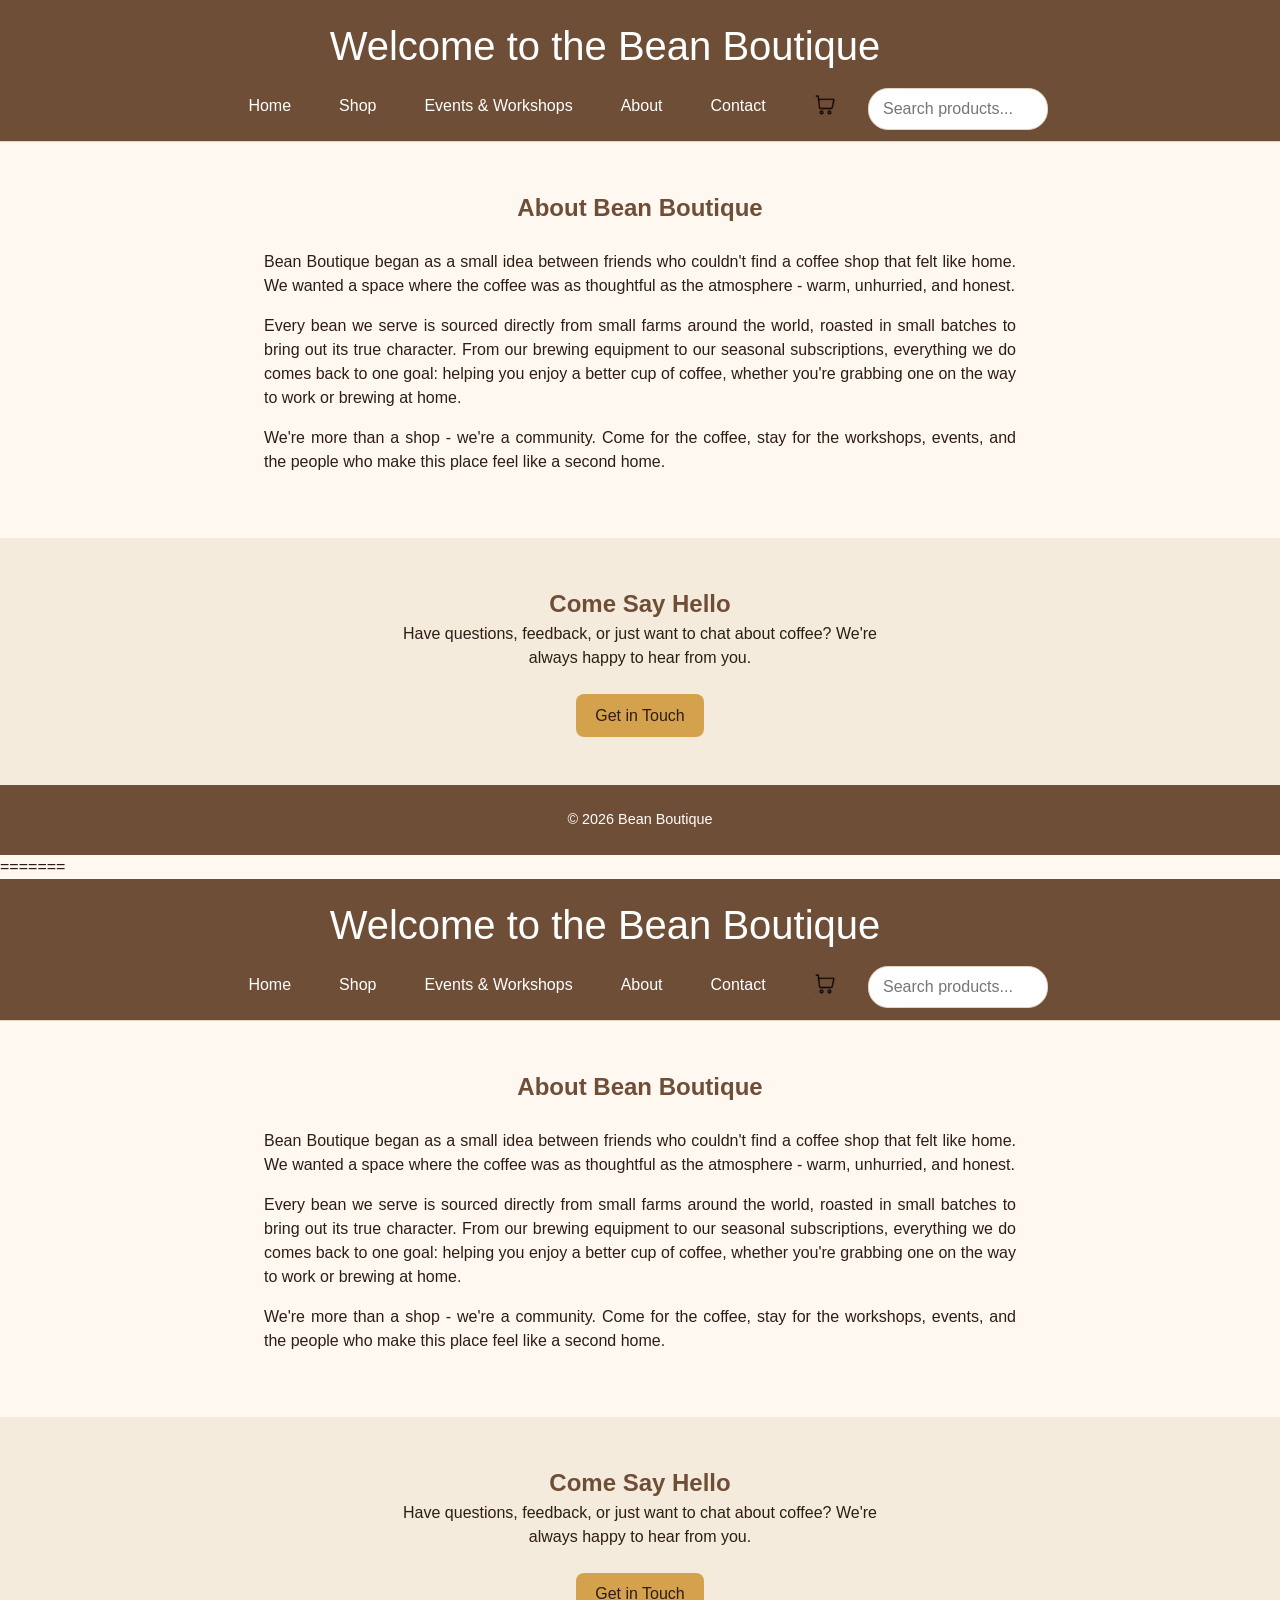
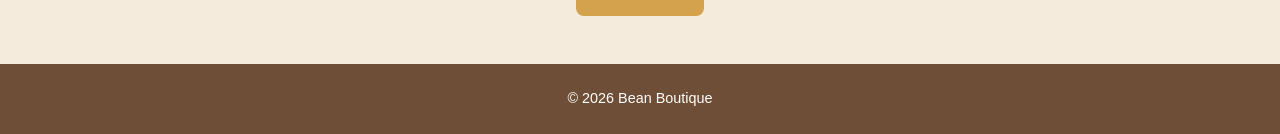
==== commit 9d6077c8: "updated html files and css files to improve the design and functionality of the website. The changes" ====
--- a/about.html
+++ b/about.html
@@ -1,4 +1,3 @@
-<<<<<<< HEAD
 <!DOCTYPE html>
 <html lang="en">
 <head>
@@ -148,5 +147,4 @@
 
 <script src="script.js"></script>
 </body>
->>>>>>> 85ef06b7ffed3ef41249fbe65ebbef221e06c8e7
 </html>
--- a/style.css
+++ b/style.css
@@ -1,231 +1,247 @@
-<<<<<<< HEAD
 /* STRUCTURE
-0. Absolutes
-1. Main functions (header, nav, main, footer)
-2. Reusable components (buttons, cards, forms, etc.)
-    2.1 Buttons
-    2.2 Hero Section
-    2.3 Dropdown Menu
-    2.4 Featured Section
-    2.5 Cart
-    2.6 Shop
-    2.7 About Teaser
-    2.
-3. Layout (grid, flexbox, etc.)
-4. Page-specific styles (index, shop, events, about, contact)
-5. Animations and transitions
-6. Media queries for responsive design
-7. Print styles
-8. Accessibility features
-9. Performance optimization */
-
-/* GENERAL STYLES */
+0. Reset and base styles
+1. Header and navigation
+2. Reusable components
+3. Page-specific layouts
+4. Responsive behavior
+5. Utility classes
+*/
 
 :root {
-    --color-bg: #FFF8F0;
-    --color-bg-alt: #F5EBDD;
-    --color-text: #2E1D14;
-    --color-primary: #6F4E37;
-    --color-secondary: #C08552;
-    --color-accent: #A9714B;
-    --color-cta: #D4A24C;
-    --color-white: #FFFFFF;
-    --color-border: #E5D5C0;
-    --color-danger: #B23A2E;
-    --font-body: 'Montserrat', 'Satoshi', sans-serif;
-}
-
+--color-bg: #fff8f0;
+--color-bg-alt: #f5ebdd;
+--color-text: #2e1d14;
+--color-primary: #6f4e37;
+--color-secondary: #c08552;
+--color-accent: #a9714b;
+--color-cta: #d4a24c;
+--color-white: #ffffff;
+--color-border: #e5d5c0;
+--color-danger: #b23a2e;
+--font-body: 'Montserrat', 'Satoshi', sans-serif;
+}
+
+* {
+box-sizing: border-box;
+margin: 0;
+padding: 0;
+}
+
+html,
 body {
-    background: var(--color-bg);
-    color: var(--color-text);
-    font-family: var(--font-body);
-    line-height: 1.5;
-    min-height: 100vh;
-    display: flex;
-    flex-direction: column;
+width: 100%;
+overflow-x: hidden;
+}
+
+body {
+background: var(--color-bg);
+color: var(--color-text);
+font-family: var(--font-body);
+line-height: 1.5;
+min-height: 100vh;
+display: flex;
+flex-direction: column;
 }
 
 img {
-    max-width: 100%;
-    display: block;
+max-width: 100%;
+display: block;
 }
 
 a {
-    color: inherit;
-    text-decoration: none;
+color: inherit;
+text-decoration: none;
 }
 
 main {
-    flex: 1;
+flex: 1;
 }
 
 footer {
-    text-align: center;
-    padding: 1.5rem;
-    background: var(--color-primary);
-    color: var(--color-white);
-    font-size: 0.9rem;
+text-align: center;
+padding: 1.5rem;
+background: var(--color-primary);
+color: var(--color-white);
+font-size: 0.9rem;
 }
 
 /* 0. RESET */
 * {
-    margin: 0;
-    padding: 0;
-    box-sizing: border-box;
+margin: 0;
+padding: 0;
+box-sizing: border-box;
 }
 
 html, body {
-    width: 100%;
-    overflow-x: hidden;
+width: 100%;
+overflow-x: hidden;
 }
 
 /* 1. MAIN FUNCTIONS (header, nav, main, footer) */
 
 .site-header {
-    position: sticky;
-    top: 0;
-    z-index: 50;
+position: sticky;
+top: 0;
+z-index: 50;
+display: flex;
+flex-direction: column;
+align-items: center;
+background: var(--color-primary);
+border-bottom: 1px solid var(--color-border);
+padding: 1rem 1.5rem 0;
+}
+
+.header-title {
+color: var(--color-white);
+font-size: 2.5rem;
+text-align: center;
+margin: 0;
+padding-right: 70px;
+width: 100%;
+max-width: calc(100% - 80px);
+}
+
+@media (max-width: 800px) {
+.header-title {
+    font-size: 1.5rem;
+    padding: 0.5rem 0.5rem 0.5rem 0;
+    max-width: calc(100% - 60px);
+}
+
+.nav-toggle {
     display: flex;
-    flex-direction: column;
-    align-items: center;
-    background: var(--color-primary);
-    border-bottom: 1px solid var(--color-border);
-    padding: 1rem 1.5rem 0;
-}
-
-.header-title {
-    color: var(--color-white);
-    font-size: 2.5rem;
-    text-align: center;
-    margin: 0;
-    padding-right: 70px;
-    width: 100%;
-    max-width: calc(100% - 80px);
-}
-
-@media (max-width: 800px) {
-    .header-title {
-        font-size: 1.5rem;
-        padding: 0.5rem 0.5rem 0.5rem 0;
-        max-width: calc(100% - 60px);
-    }
-
-    .nav-toggle {
-        display: flex;
-    }
+}
 }
 
 /* Hamburger toggle button (hidden on desktop) */
 .nav-toggle {
-    display: none;
-    flex-direction: column;
-    justify-content: space-between;
-    width: 26px;
-    height: 20px;
-    background: none;
-    border: none;
-    cursor: pointer;
-    position: absolute;
-    top: 20px;
-    right: 20px;
-    z-index: 100;
+display: none;
+flex-direction: column;
+justify-content: space-between;
+width: 26px;
+height: 20px;
+background: none;
+border: none;
+cursor: pointer;
+position: absolute;
+top: 20px;
+right: 20px;
+z-index: 100;
 }
 
 .nav-toggle span {
-    display: block;
-    height: 3px;
-    width: 100%;
-    background: var(--color-white);
-    border-radius: 2px;
+display: block;
+height: 3px;
+width: 100%;
+background: var(--color-white);
+border-radius: 2px;
 }
 
 nav {
-    display: flex;
-    align-items: center;
-    justify-content: space-between;
-    gap: 1rem;
-    padding: 8px 16px;
+display: flex;
+align-items: center;
+justify-content: space-between;
+gap: 1rem;
+padding: 8px 16px;
+}
+
+nav ul {
+list-style: none;
+display: flex;
+gap: 16px;
+padding: 0;
+margin: 0;
+}
+
+nav li {
+position: relative;
+}
+
+nav a {
+color: var(--color-white);
+display: block;
+padding: 10px 16px;
 }
 
 .nav-search {
-    flex-shrink: 0;
-}
-
-.nav-search input {
-    padding: 0.5rem 0.9rem;
-    border-radius: 20px;
-    border: 1px solid var(--color-border);
-    background: var(--color-white);
-    color: var(--color-text);
-    font: inherit;
-    width: 180px;
-    transition: width 0.3s ease, box-shadow 0.3s ease;
-}
-
-.nav-search input:focus {
-    outline: none;
-    width: 220px;
-    box-shadow: 0 0 0 3px rgba(255, 255, 255, 0.25);
-}
-
-@media (max-width: 700px) {
-    nav {
-        flex-wrap: wrap;
-        justify-content: center;
-    }
-
-    .nav-search input {
-        width: 100%;
-    }
-}
-
-nav ul {
-    list-style: none;
-    display: flex;
-    gap: 16px;
-    padding: 0;
-    margin: 0;
-}
-
-nav li {
-    position: relative;
-}
-
-nav a {
-    color: var(--color-white);
-    display: block;
-    padding: 10px 16px;
+flex-shrink: 0;
+}
+
+.nav-search input,
+#shop-search {
+padding: 0.5rem 0.9rem;
+border-radius: 20px;
+border: 1px solid var(--color-border);
+background: var(--color-white);
+color: var(--color-text);
+font: inherit;
+width: 180px;
+transition: width 0.3s ease, box-shadow 0.3s ease;
+}
+
+.nav-search input:focus,
+#shop-search:focus {
+outline: none;
+width: 220px;
+box-shadow: 0 0 0 3px rgba(255, 255, 255, 0.25);
 }
 
 .dropdown-menu {
-    display: none;
-    position: absolute;
-    top: 100%;
-    left: 0;
-    min-width: 170px;
-    background: var(--color-white);
-    border: 1px solid var(--color-border);
-    padding: 8px 0;
-    z-index: 1000;
+display: none;
+position: absolute;
+top: 100%;
+left: 0;
+min-width: 170px;
+background: var(--color-white);
+border: 1px solid var(--color-border);
+padding: 8px 0;
+z-index: 1000;
 }
 
 .dropdown-menu li {
-    padding: 0;
+  padding: 0;
 }
 
 .dropdown-menu a {
-    display: block;
-    padding: 8px 12px;
-    color: var(--color-text);
+  display: block;
+  padding: 8px 12px;
+  color: var(--color-text);
 }
 
 .dropdown-menu a:hover {
-    background: var(--color-bg-alt);
+  background: var(--color-bg-alt);
 }
 
 .dropdown:hover .dropdown-menu,
 .dropdown:focus-within .dropdown-menu {
-    display: block;
+  display: block;
+}
+
+.cart-link {
+  position: relative;
+  display: inline-block;
+}
+
+.cart-link img {
+  width: 22px;
+}
+
+.cart-badge {
+  position: absolute;
+  top: 2px;
+  right: 6px;
+  display: none;
+  align-items: center;
+  justify-content: center;
+  min-width: 16px;
+  height: 16px;
+  padding: 0 4px;
+  border-radius: 50%;
+  background: var(--color-cta);
+  color: var(--color-text);
+  font-size: 0.7rem;
+  font-weight: bold;
+  line-height: 1;
 }
 
 /* 2. REUSABLE COMPONENTS */
@@ -234,2115 +250,790 @@
 
 .hero-section,
 .about-teaser {
-    position: relative;
-    min-height: 60vh;
-    display: flex;
-    align-items: center;
-    justify-content: center;
-    overflow: hidden;
+  position: relative;
+  min-height: 60vh;
+  display: flex;
+  align-items: center;
+  justify-content: center;
+  overflow: hidden;
 }
 
 .hero-image {
-    position: absolute;
-    inset: 0;
-    width: 100%;
-    height: 100%;
-    object-fit: cover;
-    z-index: 0;
+  position: absolute;
+  inset: 0;
+  width: 100%;
+  height: 100%;
+  object-fit: cover;
+  z-index: 0;
 }
 
 .hero-section::after,
 .about-teaser::after {
-    content: "";
-    position: absolute;
-    inset: 0;
-    background: rgba(46, 29, 20, 0.45);
-    z-index: 1;
+  content: "";
+  position: absolute;
+  inset: 0;
+  background: rgba(46, 29, 20, 0.45);
+  z-index: 1;
 }
 
 .hero-content {
-    position: relative;
-    z-index: 2;
-    text-align: center;
-    color: var(--color-white);
-    padding: 2rem;
+  position: relative;
+  z-index: 2;
+  text-align: center;
+  color: var(--color-white);
+  padding: 2rem;
 }
 
 /*  Buttons */
 
 .hero-button,
-.feature-button {
-    position: relative;
-    z-index: 2;
-    display: inline-block;
-    padding: 0.6rem 1.2rem;
-    background: var(--color-cta);
-    color: var(--color-text);
-    border: none;
-    border-radius: 8px;
-    cursor: pointer;
+.feature-button,
+.checkout-btn {
+  position: relative;
+  z-index: 2;
+  display: inline-block;
+  padding: 0.6rem 1.2rem;
+  background: var(--color-cta);
+  color: var(--color-text);
+  border: none;
+  border-radius: 8px;
+  cursor: pointer;
 }
 
 .hero-button:hover,
-.feature-button:hover {
-    background: var(--color-secondary);
-    color: var(--color-white);
+.feature-button:hover,
+.checkout-btn:hover {
+  background: var(--color-secondary);
+  color: var(--color-white);
 }
 
 /*  Featured Section (shared: featured-section / brew-section) */
 
 .featured-section,
-.brew-section {
-    padding: 3rem 1.5rem;
-    max-width: 1200px;
-    margin: 0 auto;
+.brew-section,
+.shop-section,
+.offers-section,
+.subscriptions-section {
+  padding: 3rem 1.5rem;
+  max-width: 1200px;
+  margin: 0 auto;
+}
+
+.feature-header,
+.feature-header h2,
+.offers-hero h1,
+.subscriptions-hero h1,
+.about-full h1,
+.contact-teaser h2,
+.event-title,
+.sub-name,
+.checkout-summary-col h4 {
+  color: var(--color-primary);
 }
 
 .feature-header {
-    text-align: center;
-    margin-bottom: 2rem;
-    color: var(--color-primary);
+  text-align: center;
+  margin-bottom: 2rem;
 }
 
 .featured-swiper,
 .brew-swiper {
-    padding-bottom: 3rem;
-    --swiper-theme-color: var(--color-primary);
-    --swiper-navigation-color: var(--color-primary);
-    --swiper-pagination-color: var(--color-primary);
-    --swiper-pagination-bullet-inactive-color: var(--color-border);
-    --swiper-pagination-bullet-inactive-opacity: 1;
-    --swiper-pagination-bullet-size: 10px;
+  padding-bottom: 3rem;
+  --swiper-theme-color: var(--color-primary);
+  --swiper-navigation-color: var(--color-primary);
+  --swiper-pagination-color: var(--color-primary);
+  --swiper-pagination-bullet-inactive-color: var(--color-border);
+  --swiper-pagination-bullet-inactive-opacity: 1;
+  --swiper-pagination-bullet-size: 10px;
 }
 
 .featured-swiper .swiper-slide,
 .brew-swiper .swiper-slide {
-    height: auto;
+  height: auto;
 }
 
 .featured-swiper .swiper-pagination,
 .brew-swiper .swiper-pagination {
-    bottom: 0;
+  bottom: 0;
 }
 
 .featured-swiper .swiper-pagination-bullet,
 .brew-swiper .swiper-pagination-bullet {
-    background: var(--color-border);
-    opacity: 1;
+  background: var(--color-border);
+  opacity: 1;
 }
 
 .featured-swiper .swiper-pagination-bullet-active,
 .brew-swiper .swiper-pagination-bullet-active {
-    background: var(--color-primary);
-    opacity: 1;
+  background: var(--color-primary);
+  opacity: 1;
 }
 
 .featured-swiper .swiper-button-prev,
 .featured-swiper .swiper-button-next,
 .brew-swiper .swiper-button-prev,
 .brew-swiper .swiper-button-next {
-    color: var(--color-primary);
+  color: var(--color-primary);
 }
 
 /* Card style — shared by feature cards and shop cards */
 
 .feature-card,
-.shop-card {
-    background: var(--color-white);
-    border: 1px solid var(--color-border);
-    border-radius: 12px;
-    overflow: hidden;
-    text-align: center;
-    padding-bottom: 1rem;
-    height: 100%;
+.shop-card,
+.offer-card,
+.sub-card,
+.event-card,
+.cart-item-card {
+  background: var(--color-white);
+  border: 1px solid var(--color-border);
+  border-radius: 12px;
+  overflow: hidden;
+  text-align: center;
+}
+
+.feature-card,
+.shop-card,
+.offer-card {
+  padding-bottom: 1rem;
+  height: 100%;
 }
 
 .feature-card img,
-.shop-card img {
-    width: 100%;
-    height: 200px;
-    object-fit: cover;
-}
-
-.feature-cardtitle {
-    margin: 1rem 0 0.5rem;
-    color: var(--color-primary);
-}
-
-.feature-price {
-    font-weight: bold;
-    color: var(--color-accent);
-}
-
-.feature-description {
-    font-size: 0.9rem;
-    padding: 0 1rem;
-    margin-bottom: 0.75rem;
-}
-
-/*  Shop */
-
-.shop-section {
-    padding: 3rem 1.5rem;
-    max-width: 1200px;
-    margin: 0 auto;
-}
-
-.shop-grid {
-    display: grid;
-    grid-template-columns: repeat(auto-fill, minmax(260px, 1fr));
-    gap: 1.5rem;
-}
-
+.shop-card img,
+.offer-card img {
+  width: 100%;
+  height: 200px;
+  object-fit: cover;
+}
+
+.feature-cardtitle,
 .shop-title {
-    margin: 1rem 0 0.25rem;
-    color: var(--color-primary);
+  margin: 1rem 0 0.25rem;
+  color: var(--color-primary);
+}
+
+.feature-price,
+.cart-item-total,
+.sub-price {
+  font-weight: bold;
+  color: var(--color-accent);
+}
+
+.feature-description,
+.shop-description,
+.offer-expiry {
+  font-size: 0.9rem;
+  padding: 0 1rem;
+  margin-bottom: 0.75rem;
+}
+
+.shop-grid,
+.offers-grid,
+.subscription-tiers {
+  display: grid;
+  grid-template-columns: repeat(auto-fit, minmax(260px, 1fr));
+  gap: 1.5rem;
 }
 
 .shop-tag {
-    font-size: 0.8rem;
-    color: var(--color-accent);
-    margin-bottom: 0.5rem;
-}
-
-.shop-description {
-    font-size: 0.9rem;
-    padding: 0 1rem;
-    margin-bottom: 0.75rem;
-}
-
-/*  Cart */
-
-.cart-link {
-    position: relative;
-    display: inline-block;
-}
-
-.cart-link img {
-    width: 22px;
-}
-
-.cart-badge {
-    position: absolute;
-    top: 2px;
-    right: 6px;
-    display: none;
-    align-items: center;
-    justify-content: center;
-    min-width: 16px;
-    height: 16px;
-    padding: 0 4px;
-    border-radius: 50%;
-    background: var(--color-cta);
-    color: var(--color-text);
-    font-size: 0.7rem;
-    font-weight: bold;
-    line-height: 1;
+  font-size: 0.8rem;
+  color: var(--color-accent);
+  margin-bottom: 0.5rem;
+}
+
+.cart-section,
+.events-section,
+.contact-section,
+.checkout-section,
+.about-full {
+  padding: 3rem 1.5rem;
+  margin: 0 auto;
 }
 
 .cart-section {
-    padding: 3rem 1.5rem;
-    max-width: 1000px;
-    margin: 0 auto;
+  max-width: 1000px;
 }
 
 .cart-empty {
-    text-align: center;
-    padding: 4rem 1rem;
+  text-align: center;
+  padding: 4rem 1rem;
 }
 
 .cart-empty p {
-    font-size: 1.1rem;
-    margin-bottom: 1.5rem;
-    color: var(--color-accent);
+  font-size: 1.1rem;
+  margin-bottom: 1.5rem;
+  color: var(--color-accent);
 }
 
 .cart-table {
-    width: 100%;
-    border-collapse: collapse;
-    background: var(--color-white);
-    border: 1px solid var(--color-border);
-    border-radius: 12px;
-    overflow: hidden;
+  width: 100%;
+  border-collapse: collapse;
+  background: var(--color-white);
+  border: 1px solid var(--color-border);
+  border-radius: 12px;
+  overflow: hidden;
 }
 
 .cart-table th {
-    text-align: left;
-    background: var(--color-bg-alt);
-    color: var(--color-primary);
-    padding: 0.9rem 1rem;
-    font-size: 0.85rem;
-    text-transform: uppercase;
-    letter-spacing: 0.03em;
+  text-align: left;
+  background: var(--color-bg-alt);
+  color: var(--color-primary);
+  padding: 0.9rem 1rem;
+  font-size: 0.85rem;
+  text-transform: uppercase;
+  letter-spacing: 0.03em;
 }
 
 .cart-table td {
-    padding: 1rem;
-    border-top: 1px solid var(--color-border);
-    vertical-align: middle;
+  padding: 1rem;
+  border-top: 1px solid var(--color-border);
+  vertical-align: middle;
 }
 
 .cart-product {
-    display: flex;
-    align-items: center;
-    gap: 0.75rem;
-}
-
-.cart-product img {
-    width: 60px;
-    height: 60px;
-    object-fit: cover;
-    border-radius: 8px;
+  display: flex;
+  align-items: center;
+  gap: 0.75rem;
+}
+
+.cart-product img,
+.cart-item-card img {
+  width: 60px;
+  height: 60px;
+  object-fit: cover;
+  border-radius: 8px;
 }
 
 .qty-stepper {
-    display: inline-flex;
-    align-items: center;
-    gap: 0.6rem;
-    border: 1px solid var(--color-border);
-    border-radius: 8px;
-    padding: 0.25rem 0.6rem;
+  display: inline-flex;
+  align-items: center;
+  gap: 0.6rem;
+  border: 1px solid var(--color-border);
+  border-radius: 8px;
+  padding: 0.25rem 0.6rem;
+}
+
+.qty-btn,
+.remove-btn {
+  background: none;
+  border: none;
+  cursor: pointer;
+  line-height: 1;
 }
 
 .qty-btn {
-    background: none;
-    border: none;
-    font-size: 1.1rem;
-    color: var(--color-primary);
-    cursor: pointer;
-    line-height: 1;
-    padding: 0.1rem 0.3rem;
+  font-size: 1.1rem;
+  color: var(--color-primary);
+  padding: 0.1rem 0.3rem;
 }
 
 .qty-btn:hover {
-    color: var(--color-secondary);
+  color: var(--color-secondary);
 }
 
 .remove-btn {
-    background: none;
-    border: none;
-    font-size: 1.3rem;
-    color: var(--color-accent);
-    cursor: pointer;
-    line-height: 1;
+  font-size: 1.3rem;
+  color: var(--color-accent);
 }
 
 .remove-btn:hover {
-    color: var(--color-danger);
+  color: var(--color-danger);
 }
 
 .cart-cards {
-    display: none;
-    flex-direction: column;
-    gap: 1rem;
+  display: none;
+  flex-direction: column;
+  gap: 1rem;
 }
 
 .cart-item-card {
-    display: flex;
-    gap: 1rem;
-    background: var(--color-white);
-    border: 1px solid var(--color-border);
-    border-radius: 12px;
-    padding: 1rem;
+  display: flex;
+  gap: 1rem;
+  padding: 1rem;
 }
 
 .cart-item-card img {
-    width: 72px;
-    height: 72px;
-    object-fit: cover;
-    border-radius: 8px;
-    flex-shrink: 0;
+  width: 72px;
+  height: 72px;
+  flex-shrink: 0;
 }
 
 .cart-item-card-details {
-    flex: 1;
-    display: flex;
-    flex-direction: column;
-    justify-content: space-between;
-    gap: 0.5rem;
+  flex: 1;
+  display: flex;
+  flex-direction: column;
+  justify-content: space-between;
+  gap: 0.5rem;
+}
+
+.cart-item-card-top,
+.cart-item-card-bottom,
+.summary-row {
+  display: flex;
+  justify-content: space-between;
+  align-items: center;
 }
 
 .cart-item-card-top {
-    display: flex;
-    justify-content: space-between;
-    align-items: flex-start;
-    gap: 0.5rem;
+  align-items: flex-start;
+  gap: 0.5rem;
 }
 
 .cart-item-name {
-    font-weight: 600;
-    color: var(--color-primary);
-}
-
-.cart-item-card-bottom {
-    display: flex;
-    justify-content: space-between;
-    align-items: center;
-}
-
-.cart-item-total {
-    font-weight: bold;
-    color: var(--color-accent);
+  font-weight: 600;
+  color: var(--color-primary);
 }
 
 .cart-summary {
-    margin-top: 2rem;
-    margin-left: auto;
-    max-width: 320px;
-    background: var(--color-bg-alt);
-    border: 1px solid var(--color-border);
-    border-radius: 12px;
-    padding: 1.5rem;
+  margin-top: 2rem;
+  margin-left: auto;
+  max-width: 320px;
+  background: var(--color-bg-alt);
+  border: 1px solid var(--color-border);
+  border-radius: 12px;
+  padding: 1.5rem;
 }
 
 .summary-row {
-    display: flex;
-    justify-content: space-between;
-    padding: 0.4rem 0;
+  padding: 0.4rem 0;
 }
 
 .summary-total {
-    border-top: 1px solid var(--color-border);
-    margin-top: 0.5rem;
-    padding-top: 0.75rem;
-    font-weight: bold;
-    font-size: 1.1rem;
-    color: var(--color-primary);
+  border-top: 1px solid var(--color-border);
+  margin-top: 0.5rem;
+  padding-top: 0.75rem;
+  font-weight: bold;
+  font-size: 1.1rem;
+  color: var(--color-primary);
 }
 
 .checkout-btn {
-    width: 100%;
-    margin-top: 1rem;
-    border: none;
-    font: inherit;
-    font-weight: 600;
-    cursor: pointer;
+  width: 100%;
+  margin-top: 1rem;
+  font-weight: 600;
 }
 
 #cart-toast {
-    position: fixed;
-    bottom: 24px;
-    left: 50%;
-    transform: translateX(-50%) translateY(20px);
-    background: var(--color-primary);
-    color: var(--color-white);
-    padding: 0.8rem 1.5rem;
-    border-radius: 8px;
-    font-size: 0.9rem;
-    opacity: 0;
-    pointer-events: none;
-    transition: opacity 0.3s ease, transform 0.3s ease;
-    z-index: 1000;
+  position: fixed;
+  bottom: 24px;
+  left: 50%;
+  transform: translateX(-50%) translateY(20px);
+  background: var(--color-primary);
+  color: var(--color-white);
+  padding: 0.8rem 1.5rem;
+  border-radius: 8px;
+  font-size: 0.9rem;
+  opacity: 0;
+  pointer-events: none;
+  transition: opacity 0.3s ease, transform 0.3s ease;
+  z-index: 1000;
 }
 
 #cart-toast.show {
-    opacity: 1;
-    transform: translateX(-50%) translateY(0);
-    pointer-events: auto;
-}
-
-
-/* About Section */
+opacity: 1;
+transform: translateX(-50%) translateY(0);
+pointer-events: auto;
+}
 
 .about-full {
-    text-align: justify;
-    padding: 3rem 1.5rem;
-    max-width: 800px;
-    margin: 0 auto;
+text-align: justify;
+max-width: 800px;
 }
 
 .about-full h1 {
-    color: var(--color-primary);
-    margin-bottom: 1.5rem;
-    text-align: center;
+  margin-bottom: 1.5rem;
+  text-align: center;
 }
 
 .about-full p {
-    margin-bottom: 1rem;
+  margin-bottom: 1rem;
 }
 
 .contact-teaser {
-    padding: 3rem 1.5rem;
-    text-align: center;
-    background: var(--color-bg-alt);
-}
-
-.contact-teaser h2 {
-    color: var(--color-primary);
-    margin-bottom: 1rem;
+  padding: 3rem 1.5rem;
+  text-align: center;
+  background: var(--color-bg-alt);
 }
 
 .contact-teaser p {
-    max-width: 500px;
-    margin: 0 auto 1.5rem;
-}
-
-/*  Contact Form */
-
-.contact-section {
-    display: flex;
-    flex-wrap: wrap;
-    gap: 3rem;
-    padding: 3rem 1.5rem;
-    max-width: 1100px;
-    margin: 0 auto;
+  max-width: 500px;
+  margin: 0 auto 1.5rem;
+}
+
+.contact-section,
+.checkout-section {
+  display: flex;
+  flex-wrap: wrap;
+  gap: 3rem;
+  max-width: 1100px;
 }
 
 .contact-info,
-.contact-form {
-    flex: 1;
-    min-width: 280px;
-}
-
-.contact-form form {
-    display: flex;
-    flex-direction: column;
-    gap: 1rem;
-}
-
-.contact-form label {
-    display: block;
-    margin-bottom: 0.3rem;
-    font-weight: 600;
-    color: var(--color-primary);
+.contact-form,
+.checkout-form-col,
+.checkout-summary-col {
+  flex: 1;
+  min-width: 280px;
+}
+
+.contact-form form,
+.styled-form {
+  display: flex;
+  flex-direction: column;
+  gap: 1rem;
+}
+
+.contact-form label,
+.styled-form label {
+  display: block;
+  margin-bottom: 0.3rem;
+  font-weight: 600;
+  color: var(--color-primary);
 }
 
 .contact-form input,
-.contact-form textarea {
-    width: 100%;
-    padding: 0.7rem 0.9rem;
-    border: 1px solid var(--color-border);
-    border-radius: 8px;
-    font: inherit;
-    background: var(--color-white);
-    color: var(--color-text);
-}
-
-.contact-form input:focus,
-.contact-form textarea:focus {
-    outline: none;
-    border-color: var(--color-primary);
-}
-
-@media (max-width: 700px) {
-    .contact-section {
-        flex-direction: column;
-    }
-}
-
-/* Events & Workshops */
-
-.events-section {
-    padding: 3rem 1.5rem;
-    max-width: 900px;
-    margin: 0 auto;
-}
-
-.events-list {
-    display: flex;
-    flex-direction: column;
-    gap: 1.25rem;
-}
-
-.event-card {
-    display: flex;
-    align-items: center;
-    gap: 1.5rem;
-    background: var(--color-white);
-    border: 1px solid var(--color-border);
-    border-radius: 12px;
-    padding: 1.25rem;
-}
-
-.event-date {
-    display: flex;
-    flex-direction: column;
-    align-items: center;
-    justify-content: center;
-    flex-shrink: 0;
-    width: 70px;
-    height: 70px;
-    background: var(--color-bg-alt);
-    border-radius: 10px;
-    color: var(--color-primary);
-}
-
-.event-day {
-    font-size: 1.5rem;
-    font-weight: bold;
-    line-height: 1;
-}
-
-.event-month {
-    font-size: 0.8rem;
-    text-transform: uppercase;
-    letter-spacing: 0.05em;
-}
-
-.event-details {
-    flex: 1;
-}
-
-.event-title {
-    margin: 0 0 0.25rem;
-    color: var(--color-primary);
-}
-
-.event-meta {
-    font-size: 0.85rem;
-    color: var(--color-accent);
-    margin: 0 0 0.5rem;
-}
-
-.event-description {
-    margin: 0 0 0.5rem;
-}
-
-.event-spots {
-    font-size: 0.85rem;
-    font-weight: 600;
-    color: var(--color-secondary);
-}
-
-.event-card .feature-button:disabled {
-    background: var(--color-border);
-    color: var(--color-text);
-    cursor: not-allowed;
-}
-
-@media (max-width: 600px) {
-    .event-card {
-        flex-direction: column;
-        align-items: flex-start;
-        text-align: left;
-    }
-
-    .event-card .feature-button {
-        width: 100%;
-    }
-}
-
-/* Reusable form styling — use on any page with a form */
-.styled-form {
-    display: flex;
-    flex-direction: column;
-    gap: 1rem;
-}
-
-.styled-form label {
-    display: block;
-    margin-bottom: 0.3rem;
-    font-weight: 600;
-    color: var(--color-primary);
-}
-
+.contact-form textarea,
 .styled-form input,
 .styled-form textarea {
-    width: 100%;
-    padding: 0.7rem 0.9rem;
-    border: 1px solid var(--color-border);
-    border-radius: 8px;
-    font: inherit;
-    background: var(--color-white);
-    color: var(--color-text);
-}
-
+  width: 100%;
+  padding: 0.7rem 0.9rem;
+  border: 1px solid var(--color-border);
+  border-radius: 8px;
+  font: inherit;
+  background: var(--color-white);
+  color: var(--color-text);
+}
+
+.contact-form input:focus,
+.contact-form textarea:focus,
 .styled-form input:focus,
 .styled-form textarea:focus {
-    outline: none;
-    border-color: var(--color-primary);
-}
-
-/* Checkout two-column layout */
-.checkout-section {
+  outline: none;
+  border-color: var(--color-primary);
+}
+
+.events-section {
+  max-width: 900px;
+}
+
+.events-list {
+  display: flex;
+  flex-direction: column;
+  gap: 1.25rem;
+}
+
+.event-card {
+  display: flex;
+  align-items: center;
+  gap: 1.5rem;
+  padding: 1.25rem;
+}
+
+.event-date {
+  display: flex;
+  flex-direction: column;
+  align-items: center;
+  justify-content: center;
+  flex-shrink: 0;
+  width: 70px;
+  height: 70px;
+  background: var(--color-bg-alt);
+  border-radius: 10px;
+  color: var(--color-primary);
+}
+
+.event-day {
+  font-size: 1.5rem;
+  font-weight: bold;
+  line-height: 1;
+}
+
+.event-month {
+  font-size: 0.8rem;
+  text-transform: uppercase;
+  letter-spacing: 0.05em;
+}
+
+.event-details {
+  flex: 1;
+}
+
+.event-title {
+  margin: 0 0 0.25rem;
+}
+
+.event-meta {
+  font-size: 0.85rem;
+  color: var(--color-accent);
+  margin: 0 0 0.5rem;
+}
+
+.event-description,
+.event-spots {
+  margin: 0 0 0.5rem;
+}
+
+.event-spots {
+  font-size: 0.85rem;
+  font-weight: 600;
+  color: var(--color-secondary);
+}
+
+.event-card .feature-button:disabled {
+  background: var(--color-border);
+  color: var(--color-text);
+  cursor: not-allowed;
+}
+
+.checkout-summary-col {
+  flex: 1;
+  min-width: 260px;
+}
+
+#checkout-items {
+  margin-bottom: 1rem;
+}
+
+.offer-card {
+  position: relative;
+}
+
+.offer-badge,
+.sub-badge {
+  position: absolute;
+  top: 12px;
+  left: 12px;
+  z-index: 2;
+  background: var(--color-cta);
+  color: var(--color-text);
+  font-size: 0.75rem;
+  font-weight: bold;
+  padding: 0.3rem 0.7rem;
+  border-radius: 20px;
+}
+
+.offers-hero,
+.subscriptions-hero {
+  text-align: center;
+  margin-bottom: 2.5rem;
+}
+
+.offer-expiry {
+  color: var(--color-accent);
+}
+
+.shop-search-wrap {
+  display: flex;
+  align-items: center;
+  gap: 8px;
+  max-width: 420px;
+  margin: 10px auto;
+}
+
+#shop-search {
+  flex: 1;
+}
+
+.search-btn {
+  width: 40px;
+  height: 40px;
+  border: 1px solid var(--color-border);
+  border-radius: 50%;
+  background: var(--color-white);
+  display: grid;
+  place-items: center;
+  cursor: pointer;
+}
+
+.search-btn img {
+  width: 18px;
+  height: 18px;
+  object-fit: contain;
+}
+
+.hide {
+  display: none;
+}
+
+.no-results {
+  display: none;
+  text-align: center;
+  padding: 1rem 1.5rem;
+  color: var(--color-accent);
+  font-weight: 600;
+}
+
+.sub-card {
+  position: relative;
+  padding: 2rem 1.5rem;
+  text-align: center;
+}
+
+.sub-popular {
+  border: 2px solid var(--color-cta);
+  transform: scale(1.03);
+}
+
+.sub-badge {
+  left: 50%;
+  top: -12px;
+  transform: translateX(-50%);
+}
+
+.sub-name {
+  margin-bottom: 0.5rem;
+}
+
+.sub-price {
+  font-size: 2rem;
+  margin-bottom: 1.5rem;
+}
+
+.sub-price span {
+  font-size: 0.9rem;
+  font-weight: normal;
+  color: var(--color-text);
+}
+
+.sub-features {
+  list-style: none;
+  padding: 0;
+  margin: 0 0 1.5rem;
+  text-align: left;
+}
+
+.sub-features li {
+  padding: 0.5rem 0;
+  border-bottom: 1px solid var(--color-border);
+}
+
+.sub-features li:last-child {
+  border-bottom: none;
+}
+
+@media (max-width: 800px) {
+  .header-title {
+    font-size: 1.5rem;
+    padding: 0.5rem 0.5rem 0.5rem 0;
+    max-width: calc(100% - 60px);
+  }
+
+  .nav-toggle {
     display: flex;
+  }
+
+  nav {
+    flex-direction: column;
+    align-items: stretch;
+    width: 100%;
+  }
+
+  nav ul {
+    flex-direction: column;
+    align-items: stretch;
+    gap: 0;
+    width: 100%;
+    max-height: 0;
+    overflow: hidden;
+    transition: max-height 0.35s ease;
+    background: var(--color-primary);
+  }
+
+  nav.open ul {
+    max-height: 600px;
+  }
+
+  nav li {
+    width: 100%;
+    text-align: center;
+  }
+
+  nav a {
+    padding: 16px;
+    border-top: 1px solid rgba(255, 255, 255, 0.15);
+    font-size: 1rem;
+  }
+
+  .dropdown-menu {
+    position: static;
+    border: none;
+    background: rgba(0, 0, 0, 0.1);
+    max-height: 0;
+    overflow: hidden;
+    transition: max-height 0.3s ease;
+  }
+
+  .dropdown:hover .dropdown-menu,
+  .dropdown:focus-within .dropdown-menu {
+    max-height: 200px;
+  }
+
+  .dropdown-menu a {
+    padding: 12px 16px;
+    font-size: 0.9rem;
+  }
+
+  .nav-search {
+    width: 100%;
+    padding: 0 16px;
+    max-height: 0;
+    overflow: hidden;
+    transition: max-height 0.35s ease, padding 0.35s ease;
+    background: var(--color-primary);
+  }
+
+  nav.open .nav-search {
+    max-height: 80px;
+    padding: 12px 16px;
+  }
+
+  .nav-search input,
+  #shop-search {
+    width: 100%;
+  }
+}
+
+@media (max-width: 700px) {
+  nav {
     flex-wrap: wrap;
-    gap: 3rem;
-    padding: 3rem 1.5rem;
-    max-width: 1100px;
-    margin: 0 auto;
-}
-
-.checkout-form-col {
-    flex: 2;
-    min-width: 280px;
-}
-
-.checkout-summary-col {
-    flex: 1;
-    min-width: 260px;
-}
-
-.checkout-summary-col h4 {
-    color: var(--color-primary);
-    margin-bottom: 1rem;
-}
-
-#checkout-items {
-    margin-bottom: 1rem;
-}
-
-@media (max-width: 700px) {
-    .checkout-section {
-        flex-direction: column-reverse;
-    }
-}
-
-/* Special Offers */
-
-.offers-section {
-    padding: 3rem 1.5rem;
-    max-width: 1200px;
-    margin: 0 auto;
-}
-
-.offers-hero {
-    text-align: center;
-    margin-bottom: 2.5rem;
-}
-
-.offers-hero h1 {
-    color: var(--color-primary);
-    margin-bottom: 0.5rem;
-}
-
-.offers-grid {
-    display: grid;
-    grid-template-columns: repeat(auto-fit, minmax(260px, 1fr));
-    gap: 1.5rem;
-}
-
-.offer-card {
-    position: relative;
-    background: var(--color-white);
-    border: 1px solid var(--color-border);
-    border-radius: 12px;
-    overflow: hidden;
-    text-align: center;
-    padding-bottom: 1rem;
-}
-
-.offer-card img {
+    justify-content: center;
+  }
+
+  .contact-section,
+  .checkout-section {
+    flex-direction: column;
+  }
+
+  .nav-search input,
+  #shop-search {
     width: 100%;
-    height: 200px;
-    object-fit: cover;
-}
-
-.offer-badge {
-    position: absolute;
-    top: 12px;
-    left: 12px;
-    z-index: 2;
-    background: var(--color-cta);
-    color: var(--color-text);
-    font-size: 0.75rem;
-    font-weight: bold;
-    padding: 0.3rem 0.7rem;
-    border-radius: 20px;
-}
-
-.offer-expiry {
-    font-size: 0.8rem;
-    color: var(--color-accent);
-    margin-bottom: 0.75rem;
-}
-
-/* Search BaR */
-
-.shop-search-wrap {
+  }
+}
+
+@media (max-width: 640px) {
+  .cart-table {
+    display: none;
+  }
+
+  .cart-cards {
     display: flex;
-    align-items: center;
-    gap: 8px;
-    max-width: 420px;
-    margin: 10px auto;
-}
-
-#shop-search {
-    flex: 1;
-    padding: 10px 14px;
-    border: 1px solid var(--color-border);
-    border-radius: 20px;
-}
-
-.search-btn {
-    width: 40px;
-    height: 40px;
-    border: 1px solid var(--color-border);
-    border-radius: 50%;
-    background: var(--color-white);
-    display: grid;
-    place-items: center;
-    cursor: pointer;
-}
-
-.search-btn img {
-    width: 18px;
-    height: 18px;
-    object-fit: contain;
-}
-
-/* Search filtering helpers (used by script.js) */
-.hide {
-    display: none;
-}
-
-.no-results {
-    display: none;
-    text-align: center;
-    padding: 1rem 1.5rem;
-    color: var(--color-accent);
-    font-weight: 600;
-}
-
-/* Subscriptions */
-
-.subscriptions-section {
-    padding: 3rem 1.5rem;
-    max-width: 1100px;
-    margin: 0 auto;
-}
-
-.subscriptions-hero {
-    text-align: center;
-    margin-bottom: 2.5rem;
-}
-
-.subscriptions-hero h1 {
-    color: var(--color-primary);
-    margin-bottom: 0.5rem;
-}
-
-.subscription-tiers {
-    display: grid;
-    grid-template-columns: repeat(auto-fit, minmax(260px, 1fr));
-    gap: 1.5rem;
-    align-items: start;
-}
-
-.sub-card {
-    position: relative;
-    background: var(--color-white);
-    border: 1px solid var(--color-border);
-    border-radius: 12px;
-    padding: 2rem 1.5rem;
-    text-align: center;
-}
-
-.sub-popular {
-    border: 2px solid var(--color-cta);
-    transform: scale(1.03);
-}
-
-.sub-badge {
-    position: absolute;
-    top: -12px;
-    left: 50%;
-    transform: translateX(-50%);
-    background: var(--color-cta);
-    color: var(--color-text);
-    font-size: 0.75rem;
-    font-weight: bold;
-    padding: 0.3rem 0.9rem;
-    border-radius: 20px;
-}
-
-.sub-name {
-    color: var(--color-primary);
-    margin-bottom: 0.5rem;
-}
-
-.sub-price {
-    font-size: 2rem;
-    font-weight: bold;
-    color: var(--color-accent);
-    margin-bottom: 1.5rem;
-}
-
-.sub-price span {
-    font-size: 0.9rem;
-    font-weight: normal;
-    color: var(--color-text);
-}
-
-.sub-features {
-    list-style: none;
-    padding: 0;
-    margin: 0 0 1.5rem;
+  }
+
+  .cart-summary {
+    max-width: none;
+  }
+
+  .event-card {
+    flex-direction: column;
+    align-items: flex-start;
     text-align: left;
-}
-
-.sub-features li {
-    padding: 0.5rem 0;
-    border-bottom: 1px solid var(--color-border);
-}
-
-.sub-features li:last-child {
-    border-bottom: none;
-}
-
-@media (max-width: 700px) {
-    .sub-popular {
-        transform: none;
-    }
-}
-
-/* 6. MEDIA QUERIES */
-
-@media (max-width: 800px) {
-    .nav-toggle {
-        display: flex;
-    }
-
-    nav {
-        flex-direction: column;
-        align-items: stretch;
-        width: 100%;
-    }
-
-    nav ul {
-        flex-direction: column;
-        align-items: stretch;
-        gap: 0;
-        width: 100%;
-        max-height: 0;
-        overflow: hidden;
-        transition: max-height 0.35s ease;
-        background: var(--color-primary);
-    }
-
-    nav.open ul {
-        max-height: 600px;
-    }
-
-    nav li {
-        width: 100%;
-        text-align: center;
-    }
-
-    nav a {
-        padding: 16px;
-        border-top: 1px solid rgba(255, 255, 255, 0.15);
-        font-size: 1rem;
-    }
-
-    .dropdown-menu {
-        position: static;
-        border: none;
-        background: rgba(0, 0, 0, 0.1);
-        max-height: 0;
-        overflow: hidden;
-        transition: max-height 0.3s ease;
-    }
-
-    .dropdown:hover .dropdown-menu,
-    .dropdown:focus-within .dropdown-menu {
-        max-height: 200px;
-    }
-
-    .dropdown-menu a {
-        padding: 12px 16px;
-        font-size: 0.9rem;
-    }
-
-    .nav-search {
-        width: 100%;
-        padding: 0 16px;
-        max-height: 0;
-        overflow: hidden;
-        transition: max-height 0.35s ease, padding 0.35s ease;
-        background: var(--color-primary);
-    }
-
-    nav.open .nav-search {
-        max-height: 80px;
-        padding: 12px 16px;
-    }
-
-    .nav-search input {
-        width: 100%;
-    }
-}
-
-@media (max-width: 640px) {
-    .cart-table {
-        display: none;
-    }
-
-    .cart-cards {
-        display: flex;
-    }
-
-    .cart-summary {
-        max-width: none;
-    }
-=======
-/* STRUCTURE
-0. Absolutes
-1. Main functions (header, nav, main, footer)
-2. Reusable components (buttons, cards, forms, etc.)
-    2.1 Buttons
-    2.2 Hero Section
-    2.3 Dropdown Menu
-    2.4 Featured Section
-    2.5 Cart
-    2.6 Shop
-    2.7 About Teaser
-    2.
-3. Layout (grid, flexbox, etc.)
-4. Page-specific styles (index, shop, events, about, contact)
-5. Animations and transitions
-6. Media queries for responsive design
-7. Print styles
-8. Accessibility features
-9. Performance optimization */
-
-/* GENERAL STYLES */
-
-:root {
-    --color-bg: #FFF8F0;
-    --color-bg-alt: #F5EBDD;
-    --color-text: #2E1D14;
-    --color-primary: #6F4E37;
-    --color-secondary: #C08552;
-    --color-accent: #A9714B;
-    --color-cta: #D4A24C;
-    --color-white: #FFFFFF;
-    --color-border: #E5D5C0;
-    --color-danger: #B23A2E;
-    --font-body: 'Montserrat', 'Satoshi', sans-serif;
-}
-
-body {
-    background: var(--color-bg);
-    color: var(--color-text);
-    font-family: var(--font-body);
-    line-height: 1.5;
-    min-height: 100vh;
-    display: flex;
-    flex-direction: column;
-}
-
-img {
-    max-width: 100%;
-    display: block;
-}
-
-a {
-    color: inherit;
-    text-decoration: none;
-}
-
-main {
-    flex: 1;
-}
-
-footer {
-    text-align: center;
-    padding: 1.5rem;
-    background: var(--color-primary);
-    color: var(--color-white);
-    font-size: 0.9rem;
-}
-
-/* 0. RESET */
-* {
-    margin: 0;
-    padding: 0;
-    box-sizing: border-box;
-}
-
-html, body {
+  }
+
+  .event-card .feature-button {
     width: 100%;
-    overflow-x: hidden;
-}
-
-/* 1. MAIN FUNCTIONS (header, nav, main, footer) */
-
-.site-header {
-    position: sticky;
-    top: 0;
-    z-index: 50;
-    display: flex;
-    flex-direction: column;
-    align-items: center;
-    background: var(--color-primary);
-    border-bottom: 1px solid var(--color-border);
-}
-
-.header-title {
-    color: var(--color-white);
-    font-size: 2.5rem;
-    text-align: center;
-    margin: 0;
-    padding-right: 50px;
-}
-
-@media (max-width: 800px) {
-    .header-title {
-        font-size: 1.5rem;
-        padding: 0.5rem;
-    }
-}
-
-/* Hamburger toggle button (hidden on desktop) */
-.nav-toggle {
-    display: none;
-    flex-direction: column;
-    justify-content: space-between;
-    width: 26px;
-    height: 20px;
-    background: none;
-    border: none;
-    cursor: pointer;
-    position: absolute;
-    top: 20px;
-    right: 20px;
-    z-index: 100;
-}
-
-.nav-toggle span {
-    display: block;
-    height: 3px;
-    width: 100%;
-    background: var(--color-white);
-    border-radius: 2px;
-}
-
-nav {
-    display: flex;
-    align-items: center;
-    justify-content: space-between;
-    gap: 1rem;
-    padding: 8px 16px;
-}
-
-.nav-search {
-    flex-shrink: 0;
-}
-
-.nav-search input {
-    padding: 0.5rem 0.9rem;
-    border-radius: 20px;
-    border: 1px solid var(--color-border);
-    background: var(--color-white);
-    color: var(--color-text);
-    font: inherit;
-    width: 180px;
-    transition: width 0.3s ease, box-shadow 0.3s ease;
-}
-
-.nav-search input:focus {
-    outline: none;
-    width: 220px;
-    box-shadow: 0 0 0 3px rgba(255, 255, 255, 0.25);
-}
-
-@media (max-width: 700px) {
-    nav {
-        flex-wrap: wrap;
-        justify-content: center;
-    }
-
-    .nav-search input {
-        width: 100%;
-    }
-}
-
-nav ul {
-    list-style: none;
-    display: flex;
-    gap: 16px;
-    padding: 0;
-    margin: 0;
-}
-
-nav li {
-    position: relative;
-}
-
-nav a {
-    color: var(--color-white);
-    display: block;
-    padding: 10px 16px;
-}
-
-.dropdown-menu {
-    display: none;
-    position: absolute;
-    top: 100%;
-    left: 0;
-    min-width: 170px;
-    background: var(--color-white);
-    border: 1px solid var(--color-border);
-    padding: 8px 0;
-    z-index: 1000;
-}
-
-.dropdown-menu li {
-    padding: 0;
-}
-
-.dropdown-menu a {
-    display: block;
-    padding: 8px 12px;
-    color: var(--color-text);
-}
-
-.dropdown-menu a:hover {
-    background: var(--color-bg-alt);
-}
-
-.dropdown:hover .dropdown-menu,
-.dropdown:focus-within .dropdown-menu {
-    display: block;
-}
-
-/* 2. REUSABLE COMPONENTS */
-
-/*  Hero Section (shared with about-teaser) */
-
-.hero-section,
-.about-teaser {
-    position: relative;
-    min-height: 60vh;
-    display: flex;
-    align-items: center;
-    justify-content: center;
-    overflow: hidden;
-}
-
-.hero-image {
-    position: absolute;
-    inset: 0;
-    width: 100%;
-    height: 100%;
-    object-fit: cover;
-    z-index: 0;
-}
-
-.hero-section::after,
-.about-teaser::after {
-    content: "";
-    position: absolute;
-    inset: 0;
-    background: rgba(46, 29, 20, 0.45);
-    z-index: 1;
-}
-
-.hero-content {
-    position: relative;
-    z-index: 2;
-    text-align: center;
-    color: var(--color-white);
-    padding: 2rem;
-}
-
-/*  Buttons */
-
-.hero-button,
-.feature-button {
-    position: relative;
-    z-index: 2;
-    display: inline-block;
-    padding: 0.6rem 1.2rem;
-    background: var(--color-cta);
-    color: var(--color-text);
-    border: none;
-    border-radius: 8px;
-    cursor: pointer;
-}
-
-.hero-button:hover,
-.feature-button:hover {
-    background: var(--color-secondary);
-    color: var(--color-white);
-}
-
-/*  Featured Section (shared: featured-section / brew-section) */
-
-.featured-section,
-.brew-section {
-    padding: 3rem 1.5rem;
-    max-width: 1200px;
-    margin: 0 auto;
-}
-
-.feature-header {
-    text-align: center;
-    margin-bottom: 2rem;
-    color: var(--color-primary);
-}
-
-.featured-swiper,
-.brew-swiper {
-    padding-bottom: 3rem;
-    --swiper-theme-color: var(--color-primary);
-    --swiper-navigation-color: var(--color-primary);
-    --swiper-pagination-color: var(--color-primary);
-    --swiper-pagination-bullet-inactive-color: var(--color-border);
-    --swiper-pagination-bullet-inactive-opacity: 1;
-    --swiper-pagination-bullet-size: 10px;
-}
-
-.featured-swiper .swiper-slide,
-.brew-swiper .swiper-slide {
-    height: auto;
-}
-
-.featured-swiper .swiper-pagination,
-.brew-swiper .swiper-pagination {
-    bottom: 0;
-}
-
-.featured-swiper .swiper-pagination-bullet,
-.brew-swiper .swiper-pagination-bullet {
-    background: var(--color-border);
-    opacity: 1;
-}
-
-.featured-swiper .swiper-pagination-bullet-active,
-.brew-swiper .swiper-pagination-bullet-active {
-    background: var(--color-primary);
-    opacity: 1;
-}
-
-.featured-swiper .swiper-button-prev,
-.featured-swiper .swiper-button-next,
-.brew-swiper .swiper-button-prev,
-.brew-swiper .swiper-button-next {
-    color: var(--color-primary);
-}
-
-/* Card style — shared by feature cards and shop cards */
-
-.feature-card,
-.shop-card {
-    background: var(--color-white);
-    border: 1px solid var(--color-border);
-    border-radius: 12px;
-    overflow: hidden;
-    text-align: center;
-    padding-bottom: 1rem;
-    height: 100%;
-}
-
-.feature-card img,
-.shop-card img {
-    width: 100%;
-    height: 200px;
-    object-fit: cover;
-}
-
-.feature-cardtitle {
-    margin: 1rem 0 0.5rem;
-    color: var(--color-primary);
-}
-
-.feature-price {
-    font-weight: bold;
-    color: var(--color-accent);
-}
-
-.feature-description {
-    font-size: 0.9rem;
-    padding: 0 1rem;
-    margin-bottom: 0.75rem;
-}
-
-/*  Shop */
-
-.shop-section {
-    padding: 3rem 1.5rem;
-    max-width: 1200px;
-    margin: 0 auto;
-}
-
-.shop-grid {
-    display: grid;
-    grid-template-columns: repeat(auto-fill, minmax(260px, 1fr));
-    gap: 1.5rem;
-}
-
-.shop-title {
-    margin: 1rem 0 0.25rem;
-    color: var(--color-primary);
-}
-
-.shop-tag {
-    font-size: 0.8rem;
-    color: var(--color-accent);
-    margin-bottom: 0.5rem;
-}
-
-.shop-description {
-    font-size: 0.9rem;
-    padding: 0 1rem;
-    margin-bottom: 0.75rem;
-}
-
-/*  Cart */
-
-.cart-link {
-    position: relative;
-    display: inline-block;
-}
-
-.cart-link img {
-    width: 22px;
-}
-
-.cart-badge {
-    position: absolute;
-    top: 2px;
-    right: 6px;
-    display: none;
-    align-items: center;
-    justify-content: center;
-    min-width: 16px;
-    height: 16px;
-    padding: 0 4px;
-    border-radius: 50%;
-    background: var(--color-cta);
-    color: var(--color-text);
-    font-size: 0.7rem;
-    font-weight: bold;
-    line-height: 1;
-}
-
-.cart-section {
-    padding: 3rem 1.5rem;
-    max-width: 1000px;
-    margin: 0 auto;
-}
-
-.cart-empty {
-    text-align: center;
-    padding: 4rem 1rem;
-}
-
-.cart-empty p {
-    font-size: 1.1rem;
-    margin-bottom: 1.5rem;
-    color: var(--color-accent);
-}
-
-.cart-table {
-    width: 100%;
-    border-collapse: collapse;
-    background: var(--color-white);
-    border: 1px solid var(--color-border);
-    border-radius: 12px;
-    overflow: hidden;
-}
-
-.cart-table th {
-    text-align: left;
-    background: var(--color-bg-alt);
-    color: var(--color-primary);
-    padding: 0.9rem 1rem;
-    font-size: 0.85rem;
-    text-transform: uppercase;
-    letter-spacing: 0.03em;
-}
-
-.cart-table td {
-    padding: 1rem;
-    border-top: 1px solid var(--color-border);
-    vertical-align: middle;
-}
-
-.cart-product {
-    display: flex;
-    align-items: center;
-    gap: 0.75rem;
-}
-
-.cart-product img {
-    width: 60px;
-    height: 60px;
-    object-fit: cover;
-    border-radius: 8px;
-}
-
-.qty-stepper {
-    display: inline-flex;
-    align-items: center;
-    gap: 0.6rem;
-    border: 1px solid var(--color-border);
-    border-radius: 8px;
-    padding: 0.25rem 0.6rem;
-}
-
-.qty-btn {
-    background: none;
-    border: none;
-    font-size: 1.1rem;
-    color: var(--color-primary);
-    cursor: pointer;
-    line-height: 1;
-    padding: 0.1rem 0.3rem;
-}
-
-.qty-btn:hover {
-    color: var(--color-secondary);
-}
-
-.remove-btn {
-    background: none;
-    border: none;
-    font-size: 1.3rem;
-    color: var(--color-accent);
-    cursor: pointer;
-    line-height: 1;
-}
-
-.remove-btn:hover {
-    color: var(--color-danger);
-}
-
-.cart-cards {
-    display: none;
-    flex-direction: column;
-    gap: 1rem;
-}
-
-.cart-item-card {
-    display: flex;
-    gap: 1rem;
-    background: var(--color-white);
-    border: 1px solid var(--color-border);
-    border-radius: 12px;
-    padding: 1rem;
-}
-
-.cart-item-card img {
-    width: 72px;
-    height: 72px;
-    object-fit: cover;
-    border-radius: 8px;
-    flex-shrink: 0;
-}
-
-.cart-item-card-details {
-    flex: 1;
-    display: flex;
-    flex-direction: column;
-    justify-content: space-between;
-    gap: 0.5rem;
-}
-
-.cart-item-card-top {
-    display: flex;
-    justify-content: space-between;
-    align-items: flex-start;
-    gap: 0.5rem;
-}
-
-.cart-item-name {
-    font-weight: 600;
-    color: var(--color-primary);
-}
-
-.cart-item-card-bottom {
-    display: flex;
-    justify-content: space-between;
-    align-items: center;
-}
-
-.cart-item-total {
-    font-weight: bold;
-    color: var(--color-accent);
-}
-
-.cart-summary {
-    margin-top: 2rem;
-    margin-left: auto;
-    max-width: 320px;
-    background: var(--color-bg-alt);
-    border: 1px solid var(--color-border);
-    border-radius: 12px;
-    padding: 1.5rem;
-}
-
-.summary-row {
-    display: flex;
-    justify-content: space-between;
-    padding: 0.4rem 0;
-}
-
-.summary-total {
-    border-top: 1px solid var(--color-border);
-    margin-top: 0.5rem;
-    padding-top: 0.75rem;
-    font-weight: bold;
-    font-size: 1.1rem;
-    color: var(--color-primary);
-}
-
-.checkout-btn {
-    width: 100%;
-    margin-top: 1rem;
-    border: none;
-    font: inherit;
-    font-weight: 600;
-    cursor: pointer;
-}
-
-#cart-toast {
-    position: fixed;
-    bottom: 24px;
-    left: 50%;
-    transform: translateX(-50%) translateY(20px);
-    background: var(--color-primary);
-    color: var(--color-white);
-    padding: 0.8rem 1.5rem;
-    border-radius: 8px;
-    font-size: 0.9rem;
-    opacity: 0;
-    pointer-events: none;
-    transition: opacity 0.3s ease, transform 0.3s ease;
-    z-index: 1000;
-}
-
-#cart-toast.show {
-    opacity: 1;
-    transform: translateX(-50%) translateY(0);
-    pointer-events: auto;
-}
-
-
-/* About Section */
-
-.about-full {
-    text-align: justify;
-    padding: 3rem 1.5rem;
-    max-width: 800px;
-    margin: 0 auto;
-}
-
-.about-full h1 {
-    color: var(--color-primary);
-    margin-bottom: 1.5rem;
-    text-align: center;
-}
-
-.about-full p {
-    margin-bottom: 1rem;
-}
-
-.contact-teaser {
-    padding: 3rem 1.5rem;
-    text-align: center;
-    background: var(--color-bg-alt);
-}
-
-.contact-teaser h2 {
-    color: var(--color-primary);
-    margin-bottom: 1rem;
-}
-
-.contact-teaser p {
-    max-width: 500px;
-    margin: 0 auto 1.5rem;
-}
-
-/*  Contact Form */
-
-.contact-section {
-    display: flex;
-    flex-wrap: wrap;
-    gap: 3rem;
-    padding: 3rem 1.5rem;
-    max-width: 1100px;
-    margin: 0 auto;
-}
-
-.contact-info,
-.contact-form {
-    flex: 1;
-    min-width: 280px;
-}
-
-.contact-form form {
-    display: flex;
-    flex-direction: column;
-    gap: 1rem;
-}
-
-.contact-form label {
-    display: block;
-    margin-bottom: 0.3rem;
-    font-weight: 600;
-    color: var(--color-primary);
-}
-
-.contact-form input,
-.contact-form textarea {
-    width: 100%;
-    padding: 0.7rem 0.9rem;
-    border: 1px solid var(--color-border);
-    border-radius: 8px;
-    font: inherit;
-    background: var(--color-white);
-    color: var(--color-text);
-}
-
-.contact-form input:focus,
-.contact-form textarea:focus {
-    outline: none;
-    border-color: var(--color-primary);
-}
-
-@media (max-width: 700px) {
-    .contact-section {
-        flex-direction: column;
-    }
-}
-
-/* Events & Workshops */
-
-.events-section {
-    padding: 3rem 1.5rem;
-    max-width: 900px;
-    margin: 0 auto;
-}
-
-.events-list {
-    display: flex;
-    flex-direction: column;
-    gap: 1.25rem;
-}
-
-.event-card {
-    display: flex;
-    align-items: center;
-    gap: 1.5rem;
-    background: var(--color-white);
-    border: 1px solid var(--color-border);
-    border-radius: 12px;
-    padding: 1.25rem;
-}
-
-.event-date {
-    display: flex;
-    flex-direction: column;
-    align-items: center;
-    justify-content: center;
-    flex-shrink: 0;
-    width: 70px;
-    height: 70px;
-    background: var(--color-bg-alt);
-    border-radius: 10px;
-    color: var(--color-primary);
-}
-
-.event-day {
-    font-size: 1.5rem;
-    font-weight: bold;
-    line-height: 1;
-}
-
-.event-month {
-    font-size: 0.8rem;
-    text-transform: uppercase;
-    letter-spacing: 0.05em;
-}
-
-.event-details {
-    flex: 1;
-}
-
-.event-title {
-    margin: 0 0 0.25rem;
-    color: var(--color-primary);
-}
-
-.event-meta {
-    font-size: 0.85rem;
-    color: var(--color-accent);
-    margin: 0 0 0.5rem;
-}
-
-.event-description {
-    margin: 0 0 0.5rem;
-}
-
-.event-spots {
-    font-size: 0.85rem;
-    font-weight: 600;
-    color: var(--color-secondary);
-}
-
-.event-card .feature-button:disabled {
-    background: var(--color-border);
-    color: var(--color-text);
-    cursor: not-allowed;
-}
-
-@media (max-width: 600px) {
-    .event-card {
-        flex-direction: column;
-        align-items: flex-start;
-        text-align: left;
-    }
-
-    .event-card .feature-button {
-        width: 100%;
-    }
-}
-
-/* Reusable form styling — use on any page with a form */
-.styled-form {
-    display: flex;
-    flex-direction: column;
-    gap: 1rem;
-}
-
-.styled-form label {
-    display: block;
-    margin-bottom: 0.3rem;
-    font-weight: 600;
-    color: var(--color-primary);
-}
-
-.styled-form input,
-.styled-form textarea {
-    width: 100%;
-    padding: 0.7rem 0.9rem;
-    border: 1px solid var(--color-border);
-    border-radius: 8px;
-    font: inherit;
-    background: var(--color-white);
-    color: var(--color-text);
-}
-
-.styled-form input:focus,
-.styled-form textarea:focus {
-    outline: none;
-    border-color: var(--color-primary);
-}
-
-/* Checkout two-column layout */
-.checkout-section {
-    display: flex;
-    flex-wrap: wrap;
-    gap: 3rem;
-    padding: 3rem 1.5rem;
-    max-width: 1100px;
-    margin: 0 auto;
-}
-
-.checkout-form-col {
-    flex: 2;
-    min-width: 280px;
-}
-
-.checkout-summary-col {
-    flex: 1;
-    min-width: 260px;
-}
-
-.checkout-summary-col h4 {
-    color: var(--color-primary);
-    margin-bottom: 1rem;
-}
-
-#checkout-items {
-    margin-bottom: 1rem;
-}
-
-@media (max-width: 700px) {
-    .checkout-section {
-        flex-direction: column-reverse;
-    }
-}
-
-/* Special Offers */
-
-.offers-section {
-    padding: 3rem 1.5rem;
-    max-width: 1200px;
-    margin: 0 auto;
-}
-
-.offers-hero {
-    text-align: center;
-    margin-bottom: 2.5rem;
-}
-
-.offers-hero h1 {
-    color: var(--color-primary);
-    margin-bottom: 0.5rem;
-}
-
-.offers-grid {
-    display: grid;
-    grid-template-columns: repeat(auto-fit, minmax(260px, 1fr));
-    gap: 1.5rem;
-}
-
-.offer-card {
-    position: relative;
-    background: var(--color-white);
-    border: 1px solid var(--color-border);
-    border-radius: 12px;
-    overflow: hidden;
-    text-align: center;
-    padding-bottom: 1rem;
-}
-
-.offer-card img {
-    width: 100%;
-    height: 200px;
-    object-fit: cover;
-}
-
-.offer-badge {
-    position: absolute;
-    top: 12px;
-    left: 12px;
-    z-index: 2;
-    background: var(--color-cta);
-    color: var(--color-text);
-    font-size: 0.75rem;
-    font-weight: bold;
-    padding: 0.3rem 0.7rem;
-    border-radius: 20px;
-}
-
-.offer-expiry {
-    font-size: 0.8rem;
-    color: var(--color-accent);
-    margin-bottom: 0.75rem;
-}
-
-/* Search BaR */
-
-.shop-search-wrap {
-    display: flex;
-    align-items: center;
-    gap: 8px;
-    max-width: 420px;
-    margin: 10px auto;
-}
-
-#shop-search {
-    flex: 1;
-    padding: 10px 14px;
-    border: 1px solid var(--color-border);
-    border-radius: 20px;
-}
-
-.search-btn {
-    width: 40px;
-    height: 40px;
-    border: 1px solid var(--color-border);
-    border-radius: 50%;
-    background: var(--color-white);
-    display: grid;
-    place-items: center;
-    cursor: pointer;
-}
-
-.search-btn img {
-    width: 18px;
-    height: 18px;
-    object-fit: contain;
-}
-
-/* Search filtering helpers (used by script.js) */
-.hide {
-    display: none;
-}
-
-.no-results {
-    display: none;
-    text-align: center;
-    padding: 1rem 1.5rem;
-    color: var(--color-accent);
-    font-weight: 600;
-}
-
-/* Subscriptions */
-
-.subscriptions-section {
-    padding: 3rem 1.5rem;
-    max-width: 1100px;
-    margin: 0 auto;
-}
-
-.subscriptions-hero {
-    text-align: center;
-    margin-bottom: 2.5rem;
-}
-
-.subscriptions-hero h1 {
-    color: var(--color-primary);
-    margin-bottom: 0.5rem;
-}
-
-.subscription-tiers {
-    display: grid;
-    grid-template-columns: repeat(auto-fit, minmax(260px, 1fr));
-    gap: 1.5rem;
-    align-items: start;
-}
-
-.sub-card {
-    position: relative;
-    background: var(--color-white);
-    border: 1px solid var(--color-border);
-    border-radius: 12px;
-    padding: 2rem 1.5rem;
-    text-align: center;
-}
-
-.sub-popular {
-    border: 2px solid var(--color-cta);
-    transform: scale(1.03);
-}
-
-.sub-badge {
-    position: absolute;
-    top: -12px;
-    left: 50%;
-    transform: translateX(-50%);
-    background: var(--color-cta);
-    color: var(--color-text);
-    font-size: 0.75rem;
-    font-weight: bold;
-    padding: 0.3rem 0.9rem;
-    border-radius: 20px;
-}
-
-.sub-name {
-    color: var(--color-primary);
-    margin-bottom: 0.5rem;
-}
-
-.sub-price {
-    font-size: 2rem;
-    font-weight: bold;
-    color: var(--color-accent);
-    margin-bottom: 1.5rem;
-}
-
-.sub-price span {
-    font-size: 0.9rem;
-    font-weight: normal;
-    color: var(--color-text);
-}
-
-.sub-features {
-    list-style: none;
-    padding: 0;
-    margin: 0 0 1.5rem;
-    text-align: left;
-}
-
-.sub-features li {
-    padding: 0.5rem 0;
-    border-bottom: 1px solid var(--color-border);
-}
-
-.sub-features li:last-child {
-    border-bottom: none;
-}
-
-@media (max-width: 700px) {
-    .sub-popular {
-        transform: none;
-    }
-}
-
-/* 6. MEDIA QUERIES */
-
-@media (max-width: 800px) {
-    .nav-toggle {
-        display: flex;
-    }
-
-    nav {
-        flex-direction: column;
-        align-items: stretch;
-        width: 100%;
-    }
-
-    nav ul {
-        flex-direction: column;
-        align-items: stretch;
-        gap: 0;
-        width: 100%;
-        max-height: 0;
-        overflow: hidden;
-        transition: max-height 0.35s ease;
-        background: var(--color-primary);
-    }
-
-    nav.open ul {
-        max-height: 600px;
-    }
-
-    nav li {
-        width: 100%;
-        text-align: center;
-    }
-
-    nav a {
-        padding: 16px;
-        border-top: 1px solid rgba(255, 255, 255, 0.15);
-        font-size: 1rem;
-    }
-
-    .dropdown-menu {
-        position: static;
-        border: none;
-        background: rgba(0, 0, 0, 0.1);
-        max-height: 0;
-        overflow: hidden;
-        transition: max-height 0.3s ease;
-    }
-
-    .dropdown:hover .dropdown-menu,
-    .dropdown:focus-within .dropdown-menu {
-        max-height: 200px;
-    }
-
-    .dropdown-menu a {
-        padding: 12px 16px;
-        font-size: 0.9rem;
-    }
-
-    .nav-search {
-        width: 100%;
-        padding: 0 16px;
-        max-height: 0;
-        overflow: hidden;
-        transition: max-height 0.35s ease, padding 0.35s ease;
-        background: var(--color-primary);
-    }
-
-    nav.open .nav-search {
-        max-height: 80px;
-        padding: 12px 16px;
-    }
-
-    .nav-search input {
-        width: 100%;
-    }
-}
-
-@media (max-width: 640px) {
-    .cart-table {
-        display: none;
-    }
-
-    .cart-cards {
-        display: flex;
-    }
-
-    .cart-summary {
-        max-width: none;
-    }
->>>>>>> 85ef06b7ffed3ef41249fbe65ebbef221e06c8e7
+  }
+
+  .sub-popular {
+    transform: none;
+  }
 }
--- a/style.css
+++ b/style.css
@@ -1,231 +1,247 @@
-<<<<<<< HEAD
 /* STRUCTURE
-0. Absolutes
-1. Main functions (header, nav, main, footer)
-2. Reusable components (buttons, cards, forms, etc.)
-    2.1 Buttons
-    2.2 Hero Section
-    2.3 Dropdown Menu
-    2.4 Featured Section
-    2.5 Cart
-    2.6 Shop
-    2.7 About Teaser
-    2.
-3. Layout (grid, flexbox, etc.)
-4. Page-specific styles (index, shop, events, about, contact)
-5. Animations and transitions
-6. Media queries for responsive design
-7. Print styles
-8. Accessibility features
-9. Performance optimization */
-
-/* GENERAL STYLES */
+0. Reset and base styles
+1. Header and navigation
+2. Reusable components
+3. Page-specific layouts
+4. Responsive behavior
+5. Utility classes
+*/
 
 :root {
-    --color-bg: #FFF8F0;
-    --color-bg-alt: #F5EBDD;
-    --color-text: #2E1D14;
-    --color-primary: #6F4E37;
-    --color-secondary: #C08552;
-    --color-accent: #A9714B;
-    --color-cta: #D4A24C;
-    --color-white: #FFFFFF;
-    --color-border: #E5D5C0;
-    --color-danger: #B23A2E;
-    --font-body: 'Montserrat', 'Satoshi', sans-serif;
-}
-
+--color-bg: #fff8f0;
+--color-bg-alt: #f5ebdd;
+--color-text: #2e1d14;
+--color-primary: #6f4e37;
+--color-secondary: #c08552;
+--color-accent: #a9714b;
+--color-cta: #d4a24c;
+--color-white: #ffffff;
+--color-border: #e5d5c0;
+--color-danger: #b23a2e;
+--font-body: 'Montserrat', 'Satoshi', sans-serif;
+}
+
+* {
+box-sizing: border-box;
+margin: 0;
+padding: 0;
+}
+
+html,
 body {
-    background: var(--color-bg);
-    color: var(--color-text);
-    font-family: var(--font-body);
-    line-height: 1.5;
-    min-height: 100vh;
-    display: flex;
-    flex-direction: column;
+width: 100%;
+overflow-x: hidden;
+}
+
+body {
+background: var(--color-bg);
+color: var(--color-text);
+font-family: var(--font-body);
+line-height: 1.5;
+min-height: 100vh;
+display: flex;
+flex-direction: column;
 }
 
 img {
-    max-width: 100%;
-    display: block;
+max-width: 100%;
+display: block;
 }
 
 a {
-    color: inherit;
-    text-decoration: none;
+color: inherit;
+text-decoration: none;
 }
 
 main {
-    flex: 1;
+flex: 1;
 }
 
 footer {
-    text-align: center;
-    padding: 1.5rem;
-    background: var(--color-primary);
-    color: var(--color-white);
-    font-size: 0.9rem;
+text-align: center;
+padding: 1.5rem;
+background: var(--color-primary);
+color: var(--color-white);
+font-size: 0.9rem;
 }
 
 /* 0. RESET */
 * {
-    margin: 0;
-    padding: 0;
-    box-sizing: border-box;
+margin: 0;
+padding: 0;
+box-sizing: border-box;
 }
 
 html, body {
-    width: 100%;
-    overflow-x: hidden;
+width: 100%;
+overflow-x: hidden;
 }
 
 /* 1. MAIN FUNCTIONS (header, nav, main, footer) */
 
 .site-header {
-    position: sticky;
-    top: 0;
-    z-index: 50;
+position: sticky;
+top: 0;
+z-index: 50;
+display: flex;
+flex-direction: column;
+align-items: center;
+background: var(--color-primary);
+border-bottom: 1px solid var(--color-border);
+padding: 1rem 1.5rem 0;
+}
+
+.header-title {
+color: var(--color-white);
+font-size: 2.5rem;
+text-align: center;
+margin: 0;
+padding-right: 70px;
+width: 100%;
+max-width: calc(100% - 80px);
+}
+
+@media (max-width: 800px) {
+.header-title {
+    font-size: 1.5rem;
+    padding: 0.5rem 0.5rem 0.5rem 0;
+    max-width: calc(100% - 60px);
+}
+
+.nav-toggle {
     display: flex;
-    flex-direction: column;
-    align-items: center;
-    background: var(--color-primary);
-    border-bottom: 1px solid var(--color-border);
-    padding: 1rem 1.5rem 0;
-}
-
-.header-title {
-    color: var(--color-white);
-    font-size: 2.5rem;
-    text-align: center;
-    margin: 0;
-    padding-right: 70px;
-    width: 100%;
-    max-width: calc(100% - 80px);
-}
-
-@media (max-width: 800px) {
-    .header-title {
-        font-size: 1.5rem;
-        padding: 0.5rem 0.5rem 0.5rem 0;
-        max-width: calc(100% - 60px);
-    }
-
-    .nav-toggle {
-        display: flex;
-    }
+}
 }
 
 /* Hamburger toggle button (hidden on desktop) */
 .nav-toggle {
-    display: none;
-    flex-direction: column;
-    justify-content: space-between;
-    width: 26px;
-    height: 20px;
-    background: none;
-    border: none;
-    cursor: pointer;
-    position: absolute;
-    top: 20px;
-    right: 20px;
-    z-index: 100;
+display: none;
+flex-direction: column;
+justify-content: space-between;
+width: 26px;
+height: 20px;
+background: none;
+border: none;
+cursor: pointer;
+position: absolute;
+top: 20px;
+right: 20px;
+z-index: 100;
 }
 
 .nav-toggle span {
-    display: block;
-    height: 3px;
-    width: 100%;
-    background: var(--color-white);
-    border-radius: 2px;
+display: block;
+height: 3px;
+width: 100%;
+background: var(--color-white);
+border-radius: 2px;
 }
 
 nav {
-    display: flex;
-    align-items: center;
-    justify-content: space-between;
-    gap: 1rem;
-    padding: 8px 16px;
+display: flex;
+align-items: center;
+justify-content: space-between;
+gap: 1rem;
+padding: 8px 16px;
+}
+
+nav ul {
+list-style: none;
+display: flex;
+gap: 16px;
+padding: 0;
+margin: 0;
+}
+
+nav li {
+position: relative;
+}
+
+nav a {
+color: var(--color-white);
+display: block;
+padding: 10px 16px;
 }
 
 .nav-search {
-    flex-shrink: 0;
-}
-
-.nav-search input {
-    padding: 0.5rem 0.9rem;
-    border-radius: 20px;
-    border: 1px solid var(--color-border);
-    background: var(--color-white);
-    color: var(--color-text);
-    font: inherit;
-    width: 180px;
-    transition: width 0.3s ease, box-shadow 0.3s ease;
-}
-
-.nav-search input:focus {
-    outline: none;
-    width: 220px;
-    box-shadow: 0 0 0 3px rgba(255, 255, 255, 0.25);
-}
-
-@media (max-width: 700px) {
-    nav {
-        flex-wrap: wrap;
-        justify-content: center;
-    }
-
-    .nav-search input {
-        width: 100%;
-    }
-}
-
-nav ul {
-    list-style: none;
-    display: flex;
-    gap: 16px;
-    padding: 0;
-    margin: 0;
-}
-
-nav li {
-    position: relative;
-}
-
-nav a {
-    color: var(--color-white);
-    display: block;
-    padding: 10px 16px;
+flex-shrink: 0;
+}
+
+.nav-search input,
+#shop-search {
+padding: 0.5rem 0.9rem;
+border-radius: 20px;
+border: 1px solid var(--color-border);
+background: var(--color-white);
+color: var(--color-text);
+font: inherit;
+width: 180px;
+transition: width 0.3s ease, box-shadow 0.3s ease;
+}
+
+.nav-search input:focus,
+#shop-search:focus {
+outline: none;
+width: 220px;
+box-shadow: 0 0 0 3px rgba(255, 255, 255, 0.25);
 }
 
 .dropdown-menu {
-    display: none;
-    position: absolute;
-    top: 100%;
-    left: 0;
-    min-width: 170px;
-    background: var(--color-white);
-    border: 1px solid var(--color-border);
-    padding: 8px 0;
-    z-index: 1000;
+display: none;
+position: absolute;
+top: 100%;
+left: 0;
+min-width: 170px;
+background: var(--color-white);
+border: 1px solid var(--color-border);
+padding: 8px 0;
+z-index: 1000;
 }
 
 .dropdown-menu li {
-    padding: 0;
+  padding: 0;
 }
 
 .dropdown-menu a {
-    display: block;
-    padding: 8px 12px;
-    color: var(--color-text);
+  display: block;
+  padding: 8px 12px;
+  color: var(--color-text);
 }
 
 .dropdown-menu a:hover {
-    background: var(--color-bg-alt);
+  background: var(--color-bg-alt);
 }
 
 .dropdown:hover .dropdown-menu,
 .dropdown:focus-within .dropdown-menu {
-    display: block;
+  display: block;
+}
+
+.cart-link {
+  position: relative;
+  display: inline-block;
+}
+
+.cart-link img {
+  width: 22px;
+}
+
+.cart-badge {
+  position: absolute;
+  top: 2px;
+  right: 6px;
+  display: none;
+  align-items: center;
+  justify-content: center;
+  min-width: 16px;
+  height: 16px;
+  padding: 0 4px;
+  border-radius: 50%;
+  background: var(--color-cta);
+  color: var(--color-text);
+  font-size: 0.7rem;
+  font-weight: bold;
+  line-height: 1;
 }
 
 /* 2. REUSABLE COMPONENTS */
@@ -234,2115 +250,790 @@
 
 .hero-section,
 .about-teaser {
-    position: relative;
-    min-height: 60vh;
-    display: flex;
-    align-items: center;
-    justify-content: center;
-    overflow: hidden;
+  position: relative;
+  min-height: 60vh;
+  display: flex;
+  align-items: center;
+  justify-content: center;
+  overflow: hidden;
 }
 
 .hero-image {
-    position: absolute;
-    inset: 0;
-    width: 100%;
-    height: 100%;
-    object-fit: cover;
-    z-index: 0;
+  position: absolute;
+  inset: 0;
+  width: 100%;
+  height: 100%;
+  object-fit: cover;
+  z-index: 0;
 }
 
 .hero-section::after,
 .about-teaser::after {
-    content: "";
-    position: absolute;
-    inset: 0;
-    background: rgba(46, 29, 20, 0.45);
-    z-index: 1;
+  content: "";
+  position: absolute;
+  inset: 0;
+  background: rgba(46, 29, 20, 0.45);
+  z-index: 1;
 }
 
 .hero-content {
-    position: relative;
-    z-index: 2;
-    text-align: center;
-    color: var(--color-white);
-    padding: 2rem;
+  position: relative;
+  z-index: 2;
+  text-align: center;
+  color: var(--color-white);
+  padding: 2rem;
 }
 
 /*  Buttons */
 
 .hero-button,
-.feature-button {
-    position: relative;
-    z-index: 2;
-    display: inline-block;
-    padding: 0.6rem 1.2rem;
-    background: var(--color-cta);
-    color: var(--color-text);
-    border: none;
-    border-radius: 8px;
-    cursor: pointer;
+.feature-button,
+.checkout-btn {
+  position: relative;
+  z-index: 2;
+  display: inline-block;
+  padding: 0.6rem 1.2rem;
+  background: var(--color-cta);
+  color: var(--color-text);
+  border: none;
+  border-radius: 8px;
+  cursor: pointer;
 }
 
 .hero-button:hover,
-.feature-button:hover {
-    background: var(--color-secondary);
-    color: var(--color-white);
+.feature-button:hover,
+.checkout-btn:hover {
+  background: var(--color-secondary);
+  color: var(--color-white);
 }
 
 /*  Featured Section (shared: featured-section / brew-section) */
 
 .featured-section,
-.brew-section {
-    padding: 3rem 1.5rem;
-    max-width: 1200px;
-    margin: 0 auto;
+.brew-section,
+.shop-section,
+.offers-section,
+.subscriptions-section {
+  padding: 3rem 1.5rem;
+  max-width: 1200px;
+  margin: 0 auto;
+}
+
+.feature-header,
+.feature-header h2,
+.offers-hero h1,
+.subscriptions-hero h1,
+.about-full h1,
+.contact-teaser h2,
+.event-title,
+.sub-name,
+.checkout-summary-col h4 {
+  color: var(--color-primary);
 }
 
 .feature-header {
-    text-align: center;
-    margin-bottom: 2rem;
-    color: var(--color-primary);
+  text-align: center;
+  margin-bottom: 2rem;
 }
 
 .featured-swiper,
 .brew-swiper {
-    padding-bottom: 3rem;
-    --swiper-theme-color: var(--color-primary);
-    --swiper-navigation-color: var(--color-primary);
-    --swiper-pagination-color: var(--color-primary);
-    --swiper-pagination-bullet-inactive-color: var(--color-border);
-    --swiper-pagination-bullet-inactive-opacity: 1;
-    --swiper-pagination-bullet-size: 10px;
+  padding-bottom: 3rem;
+  --swiper-theme-color: var(--color-primary);
+  --swiper-navigation-color: var(--color-primary);
+  --swiper-pagination-color: var(--color-primary);
+  --swiper-pagination-bullet-inactive-color: var(--color-border);
+  --swiper-pagination-bullet-inactive-opacity: 1;
+  --swiper-pagination-bullet-size: 10px;
 }
 
 .featured-swiper .swiper-slide,
 .brew-swiper .swiper-slide {
-    height: auto;
+  height: auto;
 }
 
 .featured-swiper .swiper-pagination,
 .brew-swiper .swiper-pagination {
-    bottom: 0;
+  bottom: 0;
 }
 
 .featured-swiper .swiper-pagination-bullet,
 .brew-swiper .swiper-pagination-bullet {
-    background: var(--color-border);
-    opacity: 1;
+  background: var(--color-border);
+  opacity: 1;
 }
 
 .featured-swiper .swiper-pagination-bullet-active,
 .brew-swiper .swiper-pagination-bullet-active {
-    background: var(--color-primary);
-    opacity: 1;
+  background: var(--color-primary);
+  opacity: 1;
 }
 
 .featured-swiper .swiper-button-prev,
 .featured-swiper .swiper-button-next,
 .brew-swiper .swiper-button-prev,
 .brew-swiper .swiper-button-next {
-    color: var(--color-primary);
+  color: var(--color-primary);
 }
 
 /* Card style — shared by feature cards and shop cards */
 
 .feature-card,
-.shop-card {
-    background: var(--color-white);
-    border: 1px solid var(--color-border);
-    border-radius: 12px;
-    overflow: hidden;
-    text-align: center;
-    padding-bottom: 1rem;
-    height: 100%;
+.shop-card,
+.offer-card,
+.sub-card,
+.event-card,
+.cart-item-card {
+  background: var(--color-white);
+  border: 1px solid var(--color-border);
+  border-radius: 12px;
+  overflow: hidden;
+  text-align: center;
+}
+
+.feature-card,
+.shop-card,
+.offer-card {
+  padding-bottom: 1rem;
+  height: 100%;
 }
 
 .feature-card img,
-.shop-card img {
-    width: 100%;
-    height: 200px;
-    object-fit: cover;
-}
-
-.feature-cardtitle {
-    margin: 1rem 0 0.5rem;
-    color: var(--color-primary);
-}
-
-.feature-price {
-    font-weight: bold;
-    color: var(--color-accent);
-}
-
-.feature-description {
-    font-size: 0.9rem;
-    padding: 0 1rem;
-    margin-bottom: 0.75rem;
-}
-
-/*  Shop */
-
-.shop-section {
-    padding: 3rem 1.5rem;
-    max-width: 1200px;
-    margin: 0 auto;
-}
-
-.shop-grid {
-    display: grid;
-    grid-template-columns: repeat(auto-fill, minmax(260px, 1fr));
-    gap: 1.5rem;
-}
-
+.shop-card img,
+.offer-card img {
+  width: 100%;
+  height: 200px;
+  object-fit: cover;
+}
+
+.feature-cardtitle,
 .shop-title {
-    margin: 1rem 0 0.25rem;
-    color: var(--color-primary);
+  margin: 1rem 0 0.25rem;
+  color: var(--color-primary);
+}
+
+.feature-price,
+.cart-item-total,
+.sub-price {
+  font-weight: bold;
+  color: var(--color-accent);
+}
+
+.feature-description,
+.shop-description,
+.offer-expiry {
+  font-size: 0.9rem;
+  padding: 0 1rem;
+  margin-bottom: 0.75rem;
+}
+
+.shop-grid,
+.offers-grid,
+.subscription-tiers {
+  display: grid;
+  grid-template-columns: repeat(auto-fit, minmax(260px, 1fr));
+  gap: 1.5rem;
 }
 
 .shop-tag {
-    font-size: 0.8rem;
-    color: var(--color-accent);
-    margin-bottom: 0.5rem;
-}
-
-.shop-description {
-    font-size: 0.9rem;
-    padding: 0 1rem;
-    margin-bottom: 0.75rem;
-}
-
-/*  Cart */
-
-.cart-link {
-    position: relative;
-    display: inline-block;
-}
-
-.cart-link img {
-    width: 22px;
-}
-
-.cart-badge {
-    position: absolute;
-    top: 2px;
-    right: 6px;
-    display: none;
-    align-items: center;
-    justify-content: center;
-    min-width: 16px;
-    height: 16px;
-    padding: 0 4px;
-    border-radius: 50%;
-    background: var(--color-cta);
-    color: var(--color-text);
-    font-size: 0.7rem;
-    font-weight: bold;
-    line-height: 1;
+  font-size: 0.8rem;
+  color: var(--color-accent);
+  margin-bottom: 0.5rem;
+}
+
+.cart-section,
+.events-section,
+.contact-section,
+.checkout-section,
+.about-full {
+  padding: 3rem 1.5rem;
+  margin: 0 auto;
 }
 
 .cart-section {
-    padding: 3rem 1.5rem;
-    max-width: 1000px;
-    margin: 0 auto;
+  max-width: 1000px;
 }
 
 .cart-empty {
-    text-align: center;
-    padding: 4rem 1rem;
+  text-align: center;
+  padding: 4rem 1rem;
 }
 
 .cart-empty p {
-    font-size: 1.1rem;
-    margin-bottom: 1.5rem;
-    color: var(--color-accent);
+  font-size: 1.1rem;
+  margin-bottom: 1.5rem;
+  color: var(--color-accent);
 }
 
 .cart-table {
-    width: 100%;
-    border-collapse: collapse;
-    background: var(--color-white);
-    border: 1px solid var(--color-border);
-    border-radius: 12px;
-    overflow: hidden;
+  width: 100%;
+  border-collapse: collapse;
+  background: var(--color-white);
+  border: 1px solid var(--color-border);
+  border-radius: 12px;
+  overflow: hidden;
 }
 
 .cart-table th {
-    text-align: left;
-    background: var(--color-bg-alt);
-    color: var(--color-primary);
-    padding: 0.9rem 1rem;
-    font-size: 0.85rem;
-    text-transform: uppercase;
-    letter-spacing: 0.03em;
+  text-align: left;
+  background: var(--color-bg-alt);
+  color: var(--color-primary);
+  padding: 0.9rem 1rem;
+  font-size: 0.85rem;
+  text-transform: uppercase;
+  letter-spacing: 0.03em;
 }
 
 .cart-table td {
-    padding: 1rem;
-    border-top: 1px solid var(--color-border);
-    vertical-align: middle;
+  padding: 1rem;
+  border-top: 1px solid var(--color-border);
+  vertical-align: middle;
 }
 
 .cart-product {
-    display: flex;
-    align-items: center;
-    gap: 0.75rem;
-}
-
-.cart-product img {
-    width: 60px;
-    height: 60px;
-    object-fit: cover;
-    border-radius: 8px;
+  display: flex;
+  align-items: center;
+  gap: 0.75rem;
+}
+
+.cart-product img,
+.cart-item-card img {
+  width: 60px;
+  height: 60px;
+  object-fit: cover;
+  border-radius: 8px;
 }
 
 .qty-stepper {
-    display: inline-flex;
-    align-items: center;
-    gap: 0.6rem;
-    border: 1px solid var(--color-border);
-    border-radius: 8px;
-    padding: 0.25rem 0.6rem;
+  display: inline-flex;
+  align-items: center;
+  gap: 0.6rem;
+  border: 1px solid var(--color-border);
+  border-radius: 8px;
+  padding: 0.25rem 0.6rem;
+}
+
+.qty-btn,
+.remove-btn {
+  background: none;
+  border: none;
+  cursor: pointer;
+  line-height: 1;
 }
 
 .qty-btn {
-    background: none;
-    border: none;
-    font-size: 1.1rem;
-    color: var(--color-primary);
-    cursor: pointer;
-    line-height: 1;
-    padding: 0.1rem 0.3rem;
+  font-size: 1.1rem;
+  color: var(--color-primary);
+  padding: 0.1rem 0.3rem;
 }
 
 .qty-btn:hover {
-    color: var(--color-secondary);
+  color: var(--color-secondary);
 }
 
 .remove-btn {
-    background: none;
-    border: none;
-    font-size: 1.3rem;
-    color: var(--color-accent);
-    cursor: pointer;
-    line-height: 1;
+  font-size: 1.3rem;
+  color: var(--color-accent);
 }
 
 .remove-btn:hover {
-    color: var(--color-danger);
+  color: var(--color-danger);
 }
 
 .cart-cards {
-    display: none;
-    flex-direction: column;
-    gap: 1rem;
+  display: none;
+  flex-direction: column;
+  gap: 1rem;
 }
 
 .cart-item-card {
-    display: flex;
-    gap: 1rem;
-    background: var(--color-white);
-    border: 1px solid var(--color-border);
-    border-radius: 12px;
-    padding: 1rem;
+  display: flex;
+  gap: 1rem;
+  padding: 1rem;
 }
 
 .cart-item-card img {
-    width: 72px;
-    height: 72px;
-    object-fit: cover;
-    border-radius: 8px;
-    flex-shrink: 0;
+  width: 72px;
+  height: 72px;
+  flex-shrink: 0;
 }
 
 .cart-item-card-details {
-    flex: 1;
-    display: flex;
-    flex-direction: column;
-    justify-content: space-between;
-    gap: 0.5rem;
+  flex: 1;
+  display: flex;
+  flex-direction: column;
+  justify-content: space-between;
+  gap: 0.5rem;
+}
+
+.cart-item-card-top,
+.cart-item-card-bottom,
+.summary-row {
+  display: flex;
+  justify-content: space-between;
+  align-items: center;
 }
 
 .cart-item-card-top {
-    display: flex;
-    justify-content: space-between;
-    align-items: flex-start;
-    gap: 0.5rem;
+  align-items: flex-start;
+  gap: 0.5rem;
 }
 
 .cart-item-name {
-    font-weight: 600;
-    color: var(--color-primary);
-}
-
-.cart-item-card-bottom {
-    display: flex;
-    justify-content: space-between;
-    align-items: center;
-}
-
-.cart-item-total {
-    font-weight: bold;
-    color: var(--color-accent);
+  font-weight: 600;
+  color: var(--color-primary);
 }
 
 .cart-summary {
-    margin-top: 2rem;
-    margin-left: auto;
-    max-width: 320px;
-    background: var(--color-bg-alt);
-    border: 1px solid var(--color-border);
-    border-radius: 12px;
-    padding: 1.5rem;
+  margin-top: 2rem;
+  margin-left: auto;
+  max-width: 320px;
+  background: var(--color-bg-alt);
+  border: 1px solid var(--color-border);
+  border-radius: 12px;
+  padding: 1.5rem;
 }
 
 .summary-row {
-    display: flex;
-    justify-content: space-between;
-    padding: 0.4rem 0;
+  padding: 0.4rem 0;
 }
 
 .summary-total {
-    border-top: 1px solid var(--color-border);
-    margin-top: 0.5rem;
-    padding-top: 0.75rem;
-    font-weight: bold;
-    font-size: 1.1rem;
-    color: var(--color-primary);
+  border-top: 1px solid var(--color-border);
+  margin-top: 0.5rem;
+  padding-top: 0.75rem;
+  font-weight: bold;
+  font-size: 1.1rem;
+  color: var(--color-primary);
 }
 
 .checkout-btn {
-    width: 100%;
-    margin-top: 1rem;
-    border: none;
-    font: inherit;
-    font-weight: 600;
-    cursor: pointer;
+  width: 100%;
+  margin-top: 1rem;
+  font-weight: 600;
 }
 
 #cart-toast {
-    position: fixed;
-    bottom: 24px;
-    left: 50%;
-    transform: translateX(-50%) translateY(20px);
-    background: var(--color-primary);
-    color: var(--color-white);
-    padding: 0.8rem 1.5rem;
-    border-radius: 8px;
-    font-size: 0.9rem;
-    opacity: 0;
-    pointer-events: none;
-    transition: opacity 0.3s ease, transform 0.3s ease;
-    z-index: 1000;
+  position: fixed;
+  bottom: 24px;
+  left: 50%;
+  transform: translateX(-50%) translateY(20px);
+  background: var(--color-primary);
+  color: var(--color-white);
+  padding: 0.8rem 1.5rem;
+  border-radius: 8px;
+  font-size: 0.9rem;
+  opacity: 0;
+  pointer-events: none;
+  transition: opacity 0.3s ease, transform 0.3s ease;
+  z-index: 1000;
 }
 
 #cart-toast.show {
-    opacity: 1;
-    transform: translateX(-50%) translateY(0);
-    pointer-events: auto;
-}
-
-
-/* About Section */
+opacity: 1;
+transform: translateX(-50%) translateY(0);
+pointer-events: auto;
+}
 
 .about-full {
-    text-align: justify;
-    padding: 3rem 1.5rem;
-    max-width: 800px;
-    margin: 0 auto;
+text-align: justify;
+max-width: 800px;
 }
 
 .about-full h1 {
-    color: var(--color-primary);
-    margin-bottom: 1.5rem;
-    text-align: center;
+  margin-bottom: 1.5rem;
+  text-align: center;
 }
 
 .about-full p {
-    margin-bottom: 1rem;
+  margin-bottom: 1rem;
 }
 
 .contact-teaser {
-    padding: 3rem 1.5rem;
-    text-align: center;
-    background: var(--color-bg-alt);
-}
-
-.contact-teaser h2 {
-    color: var(--color-primary);
-    margin-bottom: 1rem;
+  padding: 3rem 1.5rem;
+  text-align: center;
+  background: var(--color-bg-alt);
 }
 
 .contact-teaser p {
-    max-width: 500px;
-    margin: 0 auto 1.5rem;
-}
-
-/*  Contact Form */
-
-.contact-section {
-    display: flex;
-    flex-wrap: wrap;
-    gap: 3rem;
-    padding: 3rem 1.5rem;
-    max-width: 1100px;
-    margin: 0 auto;
+  max-width: 500px;
+  margin: 0 auto 1.5rem;
+}
+
+.contact-section,
+.checkout-section {
+  display: flex;
+  flex-wrap: wrap;
+  gap: 3rem;
+  max-width: 1100px;
 }
 
 .contact-info,
-.contact-form {
-    flex: 1;
-    min-width: 280px;
-}
-
-.contact-form form {
-    display: flex;
-    flex-direction: column;
-    gap: 1rem;
-}
-
-.contact-form label {
-    display: block;
-    margin-bottom: 0.3rem;
-    font-weight: 600;
-    color: var(--color-primary);
+.contact-form,
+.checkout-form-col,
+.checkout-summary-col {
+  flex: 1;
+  min-width: 280px;
+}
+
+.contact-form form,
+.styled-form {
+  display: flex;
+  flex-direction: column;
+  gap: 1rem;
+}
+
+.contact-form label,
+.styled-form label {
+  display: block;
+  margin-bottom: 0.3rem;
+  font-weight: 600;
+  color: var(--color-primary);
 }
 
 .contact-form input,
-.contact-form textarea {
-    width: 100%;
-    padding: 0.7rem 0.9rem;
-    border: 1px solid var(--color-border);
-    border-radius: 8px;
-    font: inherit;
-    background: var(--color-white);
-    color: var(--color-text);
-}
-
-.contact-form input:focus,
-.contact-form textarea:focus {
-    outline: none;
-    border-color: var(--color-primary);
-}
-
-@media (max-width: 700px) {
-    .contact-section {
-        flex-direction: column;
-    }
-}
-
-/* Events & Workshops */
-
-.events-section {
-    padding: 3rem 1.5rem;
-    max-width: 900px;
-    margin: 0 auto;
-}
-
-.events-list {
-    display: flex;
-    flex-direction: column;
-    gap: 1.25rem;
-}
-
-.event-card {
-    display: flex;
-    align-items: center;
-    gap: 1.5rem;
-    background: var(--color-white);
-    border: 1px solid var(--color-border);
-    border-radius: 12px;
-    padding: 1.25rem;
-}
-
-.event-date {
-    display: flex;
-    flex-direction: column;
-    align-items: center;
-    justify-content: center;
-    flex-shrink: 0;
-    width: 70px;
-    height: 70px;
-    background: var(--color-bg-alt);
-    border-radius: 10px;
-    color: var(--color-primary);
-}
-
-.event-day {
-    font-size: 1.5rem;
-    font-weight: bold;
-    line-height: 1;
-}
-
-.event-month {
-    font-size: 0.8rem;
-    text-transform: uppercase;
-    letter-spacing: 0.05em;
-}
-
-.event-details {
-    flex: 1;
-}
-
-.event-title {
-    margin: 0 0 0.25rem;
-    color: var(--color-primary);
-}
-
-.event-meta {
-    font-size: 0.85rem;
-    color: var(--color-accent);
-    margin: 0 0 0.5rem;
-}
-
-.event-description {
-    margin: 0 0 0.5rem;
-}
-
-.event-spots {
-    font-size: 0.85rem;
-    font-weight: 600;
-    color: var(--color-secondary);
-}
-
-.event-card .feature-button:disabled {
-    background: var(--color-border);
-    color: var(--color-text);
-    cursor: not-allowed;
-}
-
-@media (max-width: 600px) {
-    .event-card {
-        flex-direction: column;
-        align-items: flex-start;
-        text-align: left;
-    }
-
-    .event-card .feature-button {
-        width: 100%;
-    }
-}
-
-/* Reusable form styling — use on any page with a form */
-.styled-form {
-    display: flex;
-    flex-direction: column;
-    gap: 1rem;
-}
-
-.styled-form label {
-    display: block;
-    margin-bottom: 0.3rem;
-    font-weight: 600;
-    color: var(--color-primary);
-}
-
+.contact-form textarea,
 .styled-form input,
 .styled-form textarea {
-    width: 100%;
-    padding: 0.7rem 0.9rem;
-    border: 1px solid var(--color-border);
-    border-radius: 8px;
-    font: inherit;
-    background: var(--color-white);
-    color: var(--color-text);
-}
-
+  width: 100%;
+  padding: 0.7rem 0.9rem;
+  border: 1px solid var(--color-border);
+  border-radius: 8px;
+  font: inherit;
+  background: var(--color-white);
+  color: var(--color-text);
+}
+
+.contact-form input:focus,
+.contact-form textarea:focus,
 .styled-form input:focus,
 .styled-form textarea:focus {
-    outline: none;
-    border-color: var(--color-primary);
-}
-
-/* Checkout two-column layout */
-.checkout-section {
+  outline: none;
+  border-color: var(--color-primary);
+}
+
+.events-section {
+  max-width: 900px;
+}
+
+.events-list {
+  display: flex;
+  flex-direction: column;
+  gap: 1.25rem;
+}
+
+.event-card {
+  display: flex;
+  align-items: center;
+  gap: 1.5rem;
+  padding: 1.25rem;
+}
+
+.event-date {
+  display: flex;
+  flex-direction: column;
+  align-items: center;
+  justify-content: center;
+  flex-shrink: 0;
+  width: 70px;
+  height: 70px;
+  background: var(--color-bg-alt);
+  border-radius: 10px;
+  color: var(--color-primary);
+}
+
+.event-day {
+  font-size: 1.5rem;
+  font-weight: bold;
+  line-height: 1;
+}
+
+.event-month {
+  font-size: 0.8rem;
+  text-transform: uppercase;
+  letter-spacing: 0.05em;
+}
+
+.event-details {
+  flex: 1;
+}
+
+.event-title {
+  margin: 0 0 0.25rem;
+}
+
+.event-meta {
+  font-size: 0.85rem;
+  color: var(--color-accent);
+  margin: 0 0 0.5rem;
+}
+
+.event-description,
+.event-spots {
+  margin: 0 0 0.5rem;
+}
+
+.event-spots {
+  font-size: 0.85rem;
+  font-weight: 600;
+  color: var(--color-secondary);
+}
+
+.event-card .feature-button:disabled {
+  background: var(--color-border);
+  color: var(--color-text);
+  cursor: not-allowed;
+}
+
+.checkout-summary-col {
+  flex: 1;
+  min-width: 260px;
+}
+
+#checkout-items {
+  margin-bottom: 1rem;
+}
+
+.offer-card {
+  position: relative;
+}
+
+.offer-badge,
+.sub-badge {
+  position: absolute;
+  top: 12px;
+  left: 12px;
+  z-index: 2;
+  background: var(--color-cta);
+  color: var(--color-text);
+  font-size: 0.75rem;
+  font-weight: bold;
+  padding: 0.3rem 0.7rem;
+  border-radius: 20px;
+}
+
+.offers-hero,
+.subscriptions-hero {
+  text-align: center;
+  margin-bottom: 2.5rem;
+}
+
+.offer-expiry {
+  color: var(--color-accent);
+}
+
+.shop-search-wrap {
+  display: flex;
+  align-items: center;
+  gap: 8px;
+  max-width: 420px;
+  margin: 10px auto;
+}
+
+#shop-search {
+  flex: 1;
+}
+
+.search-btn {
+  width: 40px;
+  height: 40px;
+  border: 1px solid var(--color-border);
+  border-radius: 50%;
+  background: var(--color-white);
+  display: grid;
+  place-items: center;
+  cursor: pointer;
+}
+
+.search-btn img {
+  width: 18px;
+  height: 18px;
+  object-fit: contain;
+}
+
+.hide {
+  display: none;
+}
+
+.no-results {
+  display: none;
+  text-align: center;
+  padding: 1rem 1.5rem;
+  color: var(--color-accent);
+  font-weight: 600;
+}
+
+.sub-card {
+  position: relative;
+  padding: 2rem 1.5rem;
+  text-align: center;
+}
+
+.sub-popular {
+  border: 2px solid var(--color-cta);
+  transform: scale(1.03);
+}
+
+.sub-badge {
+  left: 50%;
+  top: -12px;
+  transform: translateX(-50%);
+}
+
+.sub-name {
+  margin-bottom: 0.5rem;
+}
+
+.sub-price {
+  font-size: 2rem;
+  margin-bottom: 1.5rem;
+}
+
+.sub-price span {
+  font-size: 0.9rem;
+  font-weight: normal;
+  color: var(--color-text);
+}
+
+.sub-features {
+  list-style: none;
+  padding: 0;
+  margin: 0 0 1.5rem;
+  text-align: left;
+}
+
+.sub-features li {
+  padding: 0.5rem 0;
+  border-bottom: 1px solid var(--color-border);
+}
+
+.sub-features li:last-child {
+  border-bottom: none;
+}
+
+@media (max-width: 800px) {
+  .header-title {
+    font-size: 1.5rem;
+    padding: 0.5rem 0.5rem 0.5rem 0;
+    max-width: calc(100% - 60px);
+  }
+
+  .nav-toggle {
     display: flex;
+  }
+
+  nav {
+    flex-direction: column;
+    align-items: stretch;
+    width: 100%;
+  }
+
+  nav ul {
+    flex-direction: column;
+    align-items: stretch;
+    gap: 0;
+    width: 100%;
+    max-height: 0;
+    overflow: hidden;
+    transition: max-height 0.35s ease;
+    background: var(--color-primary);
+  }
+
+  nav.open ul {
+    max-height: 600px;
+  }
+
+  nav li {
+    width: 100%;
+    text-align: center;
+  }
+
+  nav a {
+    padding: 16px;
+    border-top: 1px solid rgba(255, 255, 255, 0.15);
+    font-size: 1rem;
+  }
+
+  .dropdown-menu {
+    position: static;
+    border: none;
+    background: rgba(0, 0, 0, 0.1);
+    max-height: 0;
+    overflow: hidden;
+    transition: max-height 0.3s ease;
+  }
+
+  .dropdown:hover .dropdown-menu,
+  .dropdown:focus-within .dropdown-menu {
+    max-height: 200px;
+  }
+
+  .dropdown-menu a {
+    padding: 12px 16px;
+    font-size: 0.9rem;
+  }
+
+  .nav-search {
+    width: 100%;
+    padding: 0 16px;
+    max-height: 0;
+    overflow: hidden;
+    transition: max-height 0.35s ease, padding 0.35s ease;
+    background: var(--color-primary);
+  }
+
+  nav.open .nav-search {
+    max-height: 80px;
+    padding: 12px 16px;
+  }
+
+  .nav-search input,
+  #shop-search {
+    width: 100%;
+  }
+}
+
+@media (max-width: 700px) {
+  nav {
     flex-wrap: wrap;
-    gap: 3rem;
-    padding: 3rem 1.5rem;
-    max-width: 1100px;
-    margin: 0 auto;
-}
-
-.checkout-form-col {
-    flex: 2;
-    min-width: 280px;
-}
-
-.checkout-summary-col {
-    flex: 1;
-    min-width: 260px;
-}
-
-.checkout-summary-col h4 {
-    color: var(--color-primary);
-    margin-bottom: 1rem;
-}
-
-#checkout-items {
-    margin-bottom: 1rem;
-}
-
-@media (max-width: 700px) {
-    .checkout-section {
-        flex-direction: column-reverse;
-    }
-}
-
-/* Special Offers */
-
-.offers-section {
-    padding: 3rem 1.5rem;
-    max-width: 1200px;
-    margin: 0 auto;
-}
-
-.offers-hero {
-    text-align: center;
-    margin-bottom: 2.5rem;
-}
-
-.offers-hero h1 {
-    color: var(--color-primary);
-    margin-bottom: 0.5rem;
-}
-
-.offers-grid {
-    display: grid;
-    grid-template-columns: repeat(auto-fit, minmax(260px, 1fr));
-    gap: 1.5rem;
-}
-
-.offer-card {
-    position: relative;
-    background: var(--color-white);
-    border: 1px solid var(--color-border);
-    border-radius: 12px;
-    overflow: hidden;
-    text-align: center;
-    padding-bottom: 1rem;
-}
-
-.offer-card img {
+    justify-content: center;
+  }
+
+  .contact-section,
+  .checkout-section {
+    flex-direction: column;
+  }
+
+  .nav-search input,
+  #shop-search {
     width: 100%;
-    height: 200px;
-    object-fit: cover;
-}
-
-.offer-badge {
-    position: absolute;
-    top: 12px;
-    left: 12px;
-    z-index: 2;
-    background: var(--color-cta);
-    color: var(--color-text);
-    font-size: 0.75rem;
-    font-weight: bold;
-    padding: 0.3rem 0.7rem;
-    border-radius: 20px;
-}
-
-.offer-expiry {
-    font-size: 0.8rem;
-    color: var(--color-accent);
-    margin-bottom: 0.75rem;
-}
-
-/* Search BaR */
-
-.shop-search-wrap {
+  }
+}
+
+@media (max-width: 640px) {
+  .cart-table {
+    display: none;
+  }
+
+  .cart-cards {
     display: flex;
-    align-items: center;
-    gap: 8px;
-    max-width: 420px;
-    margin: 10px auto;
-}
-
-#shop-search {
-    flex: 1;
-    padding: 10px 14px;
-    border: 1px solid var(--color-border);
-    border-radius: 20px;
-}
-
-.search-btn {
-    width: 40px;
-    height: 40px;
-    border: 1px solid var(--color-border);
-    border-radius: 50%;
-    background: var(--color-white);
-    display: grid;
-    place-items: center;
-    cursor: pointer;
-}
-
-.search-btn img {
-    width: 18px;
-    height: 18px;
-    object-fit: contain;
-}
-
-/* Search filtering helpers (used by script.js) */
-.hide {
-    display: none;
-}
-
-.no-results {
-    display: none;
-    text-align: center;
-    padding: 1rem 1.5rem;
-    color: var(--color-accent);
-    font-weight: 600;
-}
-
-/* Subscriptions */
-
-.subscriptions-section {
-    padding: 3rem 1.5rem;
-    max-width: 1100px;
-    margin: 0 auto;
-}
-
-.subscriptions-hero {
-    text-align: center;
-    margin-bottom: 2.5rem;
-}
-
-.subscriptions-hero h1 {
-    color: var(--color-primary);
-    margin-bottom: 0.5rem;
-}
-
-.subscription-tiers {
-    display: grid;
-    grid-template-columns: repeat(auto-fit, minmax(260px, 1fr));
-    gap: 1.5rem;
-    align-items: start;
-}
-
-.sub-card {
-    position: relative;
-    background: var(--color-white);
-    border: 1px solid var(--color-border);
-    border-radius: 12px;
-    padding: 2rem 1.5rem;
-    text-align: center;
-}
-
-.sub-popular {
-    border: 2px solid var(--color-cta);
-    transform: scale(1.03);
-}
-
-.sub-badge {
-    position: absolute;
-    top: -12px;
-    left: 50%;
-    transform: translateX(-50%);
-    background: var(--color-cta);
-    color: var(--color-text);
-    font-size: 0.75rem;
-    font-weight: bold;
-    padding: 0.3rem 0.9rem;
-    border-radius: 20px;
-}
-
-.sub-name {
-    color: var(--color-primary);
-    margin-bottom: 0.5rem;
-}
-
-.sub-price {
-    font-size: 2rem;
-    font-weight: bold;
-    color: var(--color-accent);
-    margin-bottom: 1.5rem;
-}
-
-.sub-price span {
-    font-size: 0.9rem;
-    font-weight: normal;
-    color: var(--color-text);
-}
-
-.sub-features {
-    list-style: none;
-    padding: 0;
-    margin: 0 0 1.5rem;
+  }
+
+  .cart-summary {
+    max-width: none;
+  }
+
+  .event-card {
+    flex-direction: column;
+    align-items: flex-start;
     text-align: left;
-}
-
-.sub-features li {
-    padding: 0.5rem 0;
-    border-bottom: 1px solid var(--color-border);
-}
-
-.sub-features li:last-child {
-    border-bottom: none;
-}
-
-@media (max-width: 700px) {
-    .sub-popular {
-        transform: none;
-    }
-}
-
-/* 6. MEDIA QUERIES */
-
-@media (max-width: 800px) {
-    .nav-toggle {
-        display: flex;
-    }
-
-    nav {
-        flex-direction: column;
-        align-items: stretch;
-        width: 100%;
-    }
-
-    nav ul {
-        flex-direction: column;
-        align-items: stretch;
-        gap: 0;
-        width: 100%;
-        max-height: 0;
-        overflow: hidden;
-        transition: max-height 0.35s ease;
-        background: var(--color-primary);
-    }
-
-    nav.open ul {
-        max-height: 600px;
-    }
-
-    nav li {
-        width: 100%;
-        text-align: center;
-    }
-
-    nav a {
-        padding: 16px;
-        border-top: 1px solid rgba(255, 255, 255, 0.15);
-        font-size: 1rem;
-    }
-
-    .dropdown-menu {
-        position: static;
-        border: none;
-        background: rgba(0, 0, 0, 0.1);
-        max-height: 0;
-        overflow: hidden;
-        transition: max-height 0.3s ease;
-    }
-
-    .dropdown:hover .dropdown-menu,
-    .dropdown:focus-within .dropdown-menu {
-        max-height: 200px;
-    }
-
-    .dropdown-menu a {
-        padding: 12px 16px;
-        font-size: 0.9rem;
-    }
-
-    .nav-search {
-        width: 100%;
-        padding: 0 16px;
-        max-height: 0;
-        overflow: hidden;
-        transition: max-height 0.35s ease, padding 0.35s ease;
-        background: var(--color-primary);
-    }
-
-    nav.open .nav-search {
-        max-height: 80px;
-        padding: 12px 16px;
-    }
-
-    .nav-search input {
-        width: 100%;
-    }
-}
-
-@media (max-width: 640px) {
-    .cart-table {
-        display: none;
-    }
-
-    .cart-cards {
-        display: flex;
-    }
-
-    .cart-summary {
-        max-width: none;
-    }
-=======
-/* STRUCTURE
-0. Absolutes
-1. Main functions (header, nav, main, footer)
-2. Reusable components (buttons, cards, forms, etc.)
-    2.1 Buttons
-    2.2 Hero Section
-    2.3 Dropdown Menu
-    2.4 Featured Section
-    2.5 Cart
-    2.6 Shop
-    2.7 About Teaser
-    2.
-3. Layout (grid, flexbox, etc.)
-4. Page-specific styles (index, shop, events, about, contact)
-5. Animations and transitions
-6. Media queries for responsive design
-7. Print styles
-8. Accessibility features
-9. Performance optimization */
-
-/* GENERAL STYLES */
-
-:root {
-    --color-bg: #FFF8F0;
-    --color-bg-alt: #F5EBDD;
-    --color-text: #2E1D14;
-    --color-primary: #6F4E37;
-    --color-secondary: #C08552;
-    --color-accent: #A9714B;
-    --color-cta: #D4A24C;
-    --color-white: #FFFFFF;
-    --color-border: #E5D5C0;
-    --color-danger: #B23A2E;
-    --font-body: 'Montserrat', 'Satoshi', sans-serif;
-}
-
-body {
-    background: var(--color-bg);
-    color: var(--color-text);
-    font-family: var(--font-body);
-    line-height: 1.5;
-    min-height: 100vh;
-    display: flex;
-    flex-direction: column;
-}
-
-img {
-    max-width: 100%;
-    display: block;
-}
-
-a {
-    color: inherit;
-    text-decoration: none;
-}
-
-main {
-    flex: 1;
-}
-
-footer {
-    text-align: center;
-    padding: 1.5rem;
-    background: var(--color-primary);
-    color: var(--color-white);
-    font-size: 0.9rem;
-}
-
-/* 0. RESET */
-* {
-    margin: 0;
-    padding: 0;
-    box-sizing: border-box;
-}
-
-html, body {
+  }
+
+  .event-card .feature-button {
     width: 100%;
-    overflow-x: hidden;
-}
-
-/* 1. MAIN FUNCTIONS (header, nav, main, footer) */
-
-.site-header {
-    position: sticky;
-    top: 0;
-    z-index: 50;
-    display: flex;
-    flex-direction: column;
-    align-items: center;
-    background: var(--color-primary);
-    border-bottom: 1px solid var(--color-border);
-}
-
-.header-title {
-    color: var(--color-white);
-    font-size: 2.5rem;
-    text-align: center;
-    margin: 0;
-    padding-right: 50px;
-}
-
-@media (max-width: 800px) {
-    .header-title {
-        font-size: 1.5rem;
-        padding: 0.5rem;
-    }
-}
-
-/* Hamburger toggle button (hidden on desktop) */
-.nav-toggle {
-    display: none;
-    flex-direction: column;
-    justify-content: space-between;
-    width: 26px;
-    height: 20px;
-    background: none;
-    border: none;
-    cursor: pointer;
-    position: absolute;
-    top: 20px;
-    right: 20px;
-    z-index: 100;
-}
-
-.nav-toggle span {
-    display: block;
-    height: 3px;
-    width: 100%;
-    background: var(--color-white);
-    border-radius: 2px;
-}
-
-nav {
-    display: flex;
-    align-items: center;
-    justify-content: space-between;
-    gap: 1rem;
-    padding: 8px 16px;
-}
-
-.nav-search {
-    flex-shrink: 0;
-}
-
-.nav-search input {
-    padding: 0.5rem 0.9rem;
-    border-radius: 20px;
-    border: 1px solid var(--color-border);
-    background: var(--color-white);
-    color: var(--color-text);
-    font: inherit;
-    width: 180px;
-    transition: width 0.3s ease, box-shadow 0.3s ease;
-}
-
-.nav-search input:focus {
-    outline: none;
-    width: 220px;
-    box-shadow: 0 0 0 3px rgba(255, 255, 255, 0.25);
-}
-
-@media (max-width: 700px) {
-    nav {
-        flex-wrap: wrap;
-        justify-content: center;
-    }
-
-    .nav-search input {
-        width: 100%;
-    }
-}
-
-nav ul {
-    list-style: none;
-    display: flex;
-    gap: 16px;
-    padding: 0;
-    margin: 0;
-}
-
-nav li {
-    position: relative;
-}
-
-nav a {
-    color: var(--color-white);
-    display: block;
-    padding: 10px 16px;
-}
-
-.dropdown-menu {
-    display: none;
-    position: absolute;
-    top: 100%;
-    left: 0;
-    min-width: 170px;
-    background: var(--color-white);
-    border: 1px solid var(--color-border);
-    padding: 8px 0;
-    z-index: 1000;
-}
-
-.dropdown-menu li {
-    padding: 0;
-}
-
-.dropdown-menu a {
-    display: block;
-    padding: 8px 12px;
-    color: var(--color-text);
-}
-
-.dropdown-menu a:hover {
-    background: var(--color-bg-alt);
-}
-
-.dropdown:hover .dropdown-menu,
-.dropdown:focus-within .dropdown-menu {
-    display: block;
-}
-
-/* 2. REUSABLE COMPONENTS */
-
-/*  Hero Section (shared with about-teaser) */
-
-.hero-section,
-.about-teaser {
-    position: relative;
-    min-height: 60vh;
-    display: flex;
-    align-items: center;
-    justify-content: center;
-    overflow: hidden;
-}
-
-.hero-image {
-    position: absolute;
-    inset: 0;
-    width: 100%;
-    height: 100%;
-    object-fit: cover;
-    z-index: 0;
-}
-
-.hero-section::after,
-.about-teaser::after {
-    content: "";
-    position: absolute;
-    inset: 0;
-    background: rgba(46, 29, 20, 0.45);
-    z-index: 1;
-}
-
-.hero-content {
-    position: relative;
-    z-index: 2;
-    text-align: center;
-    color: var(--color-white);
-    padding: 2rem;
-}
-
-/*  Buttons */
-
-.hero-button,
-.feature-button {
-    position: relative;
-    z-index: 2;
-    display: inline-block;
-    padding: 0.6rem 1.2rem;
-    background: var(--color-cta);
-    color: var(--color-text);
-    border: none;
-    border-radius: 8px;
-    cursor: pointer;
-}
-
-.hero-button:hover,
-.feature-button:hover {
-    background: var(--color-secondary);
-    color: var(--color-white);
-}
-
-/*  Featured Section (shared: featured-section / brew-section) */
-
-.featured-section,
-.brew-section {
-    padding: 3rem 1.5rem;
-    max-width: 1200px;
-    margin: 0 auto;
-}
-
-.feature-header {
-    text-align: center;
-    margin-bottom: 2rem;
-    color: var(--color-primary);
-}
-
-.featured-swiper,
-.brew-swiper {
-    padding-bottom: 3rem;
-    --swiper-theme-color: var(--color-primary);
-    --swiper-navigation-color: var(--color-primary);
-    --swiper-pagination-color: var(--color-primary);
-    --swiper-pagination-bullet-inactive-color: var(--color-border);
-    --swiper-pagination-bullet-inactive-opacity: 1;
-    --swiper-pagination-bullet-size: 10px;
-}
-
-.featured-swiper .swiper-slide,
-.brew-swiper .swiper-slide {
-    height: auto;
-}
-
-.featured-swiper .swiper-pagination,
-.brew-swiper .swiper-pagination {
-    bottom: 0;
-}
-
-.featured-swiper .swiper-pagination-bullet,
-.brew-swiper .swiper-pagination-bullet {
-    background: var(--color-border);
-    opacity: 1;
-}
-
-.featured-swiper .swiper-pagination-bullet-active,
-.brew-swiper .swiper-pagination-bullet-active {
-    background: var(--color-primary);
-    opacity: 1;
-}
-
-.featured-swiper .swiper-button-prev,
-.featured-swiper .swiper-button-next,
-.brew-swiper .swiper-button-prev,
-.brew-swiper .swiper-button-next {
-    color: var(--color-primary);
-}
-
-/* Card style — shared by feature cards and shop cards */
-
-.feature-card,
-.shop-card {
-    background: var(--color-white);
-    border: 1px solid var(--color-border);
-    border-radius: 12px;
-    overflow: hidden;
-    text-align: center;
-    padding-bottom: 1rem;
-    height: 100%;
-}
-
-.feature-card img,
-.shop-card img {
-    width: 100%;
-    height: 200px;
-    object-fit: cover;
-}
-
-.feature-cardtitle {
-    margin: 1rem 0 0.5rem;
-    color: var(--color-primary);
-}
-
-.feature-price {
-    font-weight: bold;
-    color: var(--color-accent);
-}
-
-.feature-description {
-    font-size: 0.9rem;
-    padding: 0 1rem;
-    margin-bottom: 0.75rem;
-}
-
-/*  Shop */
-
-.shop-section {
-    padding: 3rem 1.5rem;
-    max-width: 1200px;
-    margin: 0 auto;
-}
-
-.shop-grid {
-    display: grid;
-    grid-template-columns: repeat(auto-fill, minmax(260px, 1fr));
-    gap: 1.5rem;
-}
-
-.shop-title {
-    margin: 1rem 0 0.25rem;
-    color: var(--color-primary);
-}
-
-.shop-tag {
-    font-size: 0.8rem;
-    color: var(--color-accent);
-    margin-bottom: 0.5rem;
-}
-
-.shop-description {
-    font-size: 0.9rem;
-    padding: 0 1rem;
-    margin-bottom: 0.75rem;
-}
-
-/*  Cart */
-
-.cart-link {
-    position: relative;
-    display: inline-block;
-}
-
-.cart-link img {
-    width: 22px;
-}
-
-.cart-badge {
-    position: absolute;
-    top: 2px;
-    right: 6px;
-    display: none;
-    align-items: center;
-    justify-content: center;
-    min-width: 16px;
-    height: 16px;
-    padding: 0 4px;
-    border-radius: 50%;
-    background: var(--color-cta);
-    color: var(--color-text);
-    font-size: 0.7rem;
-    font-weight: bold;
-    line-height: 1;
-}
-
-.cart-section {
-    padding: 3rem 1.5rem;
-    max-width: 1000px;
-    margin: 0 auto;
-}
-
-.cart-empty {
-    text-align: center;
-    padding: 4rem 1rem;
-}
-
-.cart-empty p {
-    font-size: 1.1rem;
-    margin-bottom: 1.5rem;
-    color: var(--color-accent);
-}
-
-.cart-table {
-    width: 100%;
-    border-collapse: collapse;
-    background: var(--color-white);
-    border: 1px solid var(--color-border);
-    border-radius: 12px;
-    overflow: hidden;
-}
-
-.cart-table th {
-    text-align: left;
-    background: var(--color-bg-alt);
-    color: var(--color-primary);
-    padding: 0.9rem 1rem;
-    font-size: 0.85rem;
-    text-transform: uppercase;
-    letter-spacing: 0.03em;
-}
-
-.cart-table td {
-    padding: 1rem;
-    border-top: 1px solid var(--color-border);
-    vertical-align: middle;
-}
-
-.cart-product {
-    display: flex;
-    align-items: center;
-    gap: 0.75rem;
-}
-
-.cart-product img {
-    width: 60px;
-    height: 60px;
-    object-fit: cover;
-    border-radius: 8px;
-}
-
-.qty-stepper {
-    display: inline-flex;
-    align-items: center;
-    gap: 0.6rem;
-    border: 1px solid var(--color-border);
-    border-radius: 8px;
-    padding: 0.25rem 0.6rem;
-}
-
-.qty-btn {
-    background: none;
-    border: none;
-    font-size: 1.1rem;
-    color: var(--color-primary);
-    cursor: pointer;
-    line-height: 1;
-    padding: 0.1rem 0.3rem;
-}
-
-.qty-btn:hover {
-    color: var(--color-secondary);
-}
-
-.remove-btn {
-    background: none;
-    border: none;
-    font-size: 1.3rem;
-    color: var(--color-accent);
-    cursor: pointer;
-    line-height: 1;
-}
-
-.remove-btn:hover {
-    color: var(--color-danger);
-}
-
-.cart-cards {
-    display: none;
-    flex-direction: column;
-    gap: 1rem;
-}
-
-.cart-item-card {
-    display: flex;
-    gap: 1rem;
-    background: var(--color-white);
-    border: 1px solid var(--color-border);
-    border-radius: 12px;
-    padding: 1rem;
-}
-
-.cart-item-card img {
-    width: 72px;
-    height: 72px;
-    object-fit: cover;
-    border-radius: 8px;
-    flex-shrink: 0;
-}
-
-.cart-item-card-details {
-    flex: 1;
-    display: flex;
-    flex-direction: column;
-    justify-content: space-between;
-    gap: 0.5rem;
-}
-
-.cart-item-card-top {
-    display: flex;
-    justify-content: space-between;
-    align-items: flex-start;
-    gap: 0.5rem;
-}
-
-.cart-item-name {
-    font-weight: 600;
-    color: var(--color-primary);
-}
-
-.cart-item-card-bottom {
-    display: flex;
-    justify-content: space-between;
-    align-items: center;
-}
-
-.cart-item-total {
-    font-weight: bold;
-    color: var(--color-accent);
-}
-
-.cart-summary {
-    margin-top: 2rem;
-    margin-left: auto;
-    max-width: 320px;
-    background: var(--color-bg-alt);
-    border: 1px solid var(--color-border);
-    border-radius: 12px;
-    padding: 1.5rem;
-}
-
-.summary-row {
-    display: flex;
-    justify-content: space-between;
-    padding: 0.4rem 0;
-}
-
-.summary-total {
-    border-top: 1px solid var(--color-border);
-    margin-top: 0.5rem;
-    padding-top: 0.75rem;
-    font-weight: bold;
-    font-size: 1.1rem;
-    color: var(--color-primary);
-}
-
-.checkout-btn {
-    width: 100%;
-    margin-top: 1rem;
-    border: none;
-    font: inherit;
-    font-weight: 600;
-    cursor: pointer;
-}
-
-#cart-toast {
-    position: fixed;
-    bottom: 24px;
-    left: 50%;
-    transform: translateX(-50%) translateY(20px);
-    background: var(--color-primary);
-    color: var(--color-white);
-    padding: 0.8rem 1.5rem;
-    border-radius: 8px;
-    font-size: 0.9rem;
-    opacity: 0;
-    pointer-events: none;
-    transition: opacity 0.3s ease, transform 0.3s ease;
-    z-index: 1000;
-}
-
-#cart-toast.show {
-    opacity: 1;
-    transform: translateX(-50%) translateY(0);
-    pointer-events: auto;
-}
-
-
-/* About Section */
-
-.about-full {
-    text-align: justify;
-    padding: 3rem 1.5rem;
-    max-width: 800px;
-    margin: 0 auto;
-}
-
-.about-full h1 {
-    color: var(--color-primary);
-    margin-bottom: 1.5rem;
-    text-align: center;
-}
-
-.about-full p {
-    margin-bottom: 1rem;
-}
-
-.contact-teaser {
-    padding: 3rem 1.5rem;
-    text-align: center;
-    background: var(--color-bg-alt);
-}
-
-.contact-teaser h2 {
-    color: var(--color-primary);
-    margin-bottom: 1rem;
-}
-
-.contact-teaser p {
-    max-width: 500px;
-    margin: 0 auto 1.5rem;
-}
-
-/*  Contact Form */
-
-.contact-section {
-    display: flex;
-    flex-wrap: wrap;
-    gap: 3rem;
-    padding: 3rem 1.5rem;
-    max-width: 1100px;
-    margin: 0 auto;
-}
-
-.contact-info,
-.contact-form {
-    flex: 1;
-    min-width: 280px;
-}
-
-.contact-form form {
-    display: flex;
-    flex-direction: column;
-    gap: 1rem;
-}
-
-.contact-form label {
-    display: block;
-    margin-bottom: 0.3rem;
-    font-weight: 600;
-    color: var(--color-primary);
-}
-
-.contact-form input,
-.contact-form textarea {
-    width: 100%;
-    padding: 0.7rem 0.9rem;
-    border: 1px solid var(--color-border);
-    border-radius: 8px;
-    font: inherit;
-    background: var(--color-white);
-    color: var(--color-text);
-}
-
-.contact-form input:focus,
-.contact-form textarea:focus {
-    outline: none;
-    border-color: var(--color-primary);
-}
-
-@media (max-width: 700px) {
-    .contact-section {
-        flex-direction: column;
-    }
-}
-
-/* Events & Workshops */
-
-.events-section {
-    padding: 3rem 1.5rem;
-    max-width: 900px;
-    margin: 0 auto;
-}
-
-.events-list {
-    display: flex;
-    flex-direction: column;
-    gap: 1.25rem;
-}
-
-.event-card {
-    display: flex;
-    align-items: center;
-    gap: 1.5rem;
-    background: var(--color-white);
-    border: 1px solid var(--color-border);
-    border-radius: 12px;
-    padding: 1.25rem;
-}
-
-.event-date {
-    display: flex;
-    flex-direction: column;
-    align-items: center;
-    justify-content: center;
-    flex-shrink: 0;
-    width: 70px;
-    height: 70px;
-    background: var(--color-bg-alt);
-    border-radius: 10px;
-    color: var(--color-primary);
-}
-
-.event-day {
-    font-size: 1.5rem;
-    font-weight: bold;
-    line-height: 1;
-}
-
-.event-month {
-    font-size: 0.8rem;
-    text-transform: uppercase;
-    letter-spacing: 0.05em;
-}
-
-.event-details {
-    flex: 1;
-}
-
-.event-title {
-    margin: 0 0 0.25rem;
-    color: var(--color-primary);
-}
-
-.event-meta {
-    font-size: 0.85rem;
-    color: var(--color-accent);
-    margin: 0 0 0.5rem;
-}
-
-.event-description {
-    margin: 0 0 0.5rem;
-}
-
-.event-spots {
-    font-size: 0.85rem;
-    font-weight: 600;
-    color: var(--color-secondary);
-}
-
-.event-card .feature-button:disabled {
-    background: var(--color-border);
-    color: var(--color-text);
-    cursor: not-allowed;
-}
-
-@media (max-width: 600px) {
-    .event-card {
-        flex-direction: column;
-        align-items: flex-start;
-        text-align: left;
-    }
-
-    .event-card .feature-button {
-        width: 100%;
-    }
-}
-
-/* Reusable form styling — use on any page with a form */
-.styled-form {
-    display: flex;
-    flex-direction: column;
-    gap: 1rem;
-}
-
-.styled-form label {
-    display: block;
-    margin-bottom: 0.3rem;
-    font-weight: 600;
-    color: var(--color-primary);
-}
-
-.styled-form input,
-.styled-form textarea {
-    width: 100%;
-    padding: 0.7rem 0.9rem;
-    border: 1px solid var(--color-border);
-    border-radius: 8px;
-    font: inherit;
-    background: var(--color-white);
-    color: var(--color-text);
-}
-
-.styled-form input:focus,
-.styled-form textarea:focus {
-    outline: none;
-    border-color: var(--color-primary);
-}
-
-/* Checkout two-column layout */
-.checkout-section {
-    display: flex;
-    flex-wrap: wrap;
-    gap: 3rem;
-    padding: 3rem 1.5rem;
-    max-width: 1100px;
-    margin: 0 auto;
-}
-
-.checkout-form-col {
-    flex: 2;
-    min-width: 280px;
-}
-
-.checkout-summary-col {
-    flex: 1;
-    min-width: 260px;
-}
-
-.checkout-summary-col h4 {
-    color: var(--color-primary);
-    margin-bottom: 1rem;
-}
-
-#checkout-items {
-    margin-bottom: 1rem;
-}
-
-@media (max-width: 700px) {
-    .checkout-section {
-        flex-direction: column-reverse;
-    }
-}
-
-/* Special Offers */
-
-.offers-section {
-    padding: 3rem 1.5rem;
-    max-width: 1200px;
-    margin: 0 auto;
-}
-
-.offers-hero {
-    text-align: center;
-    margin-bottom: 2.5rem;
-}
-
-.offers-hero h1 {
-    color: var(--color-primary);
-    margin-bottom: 0.5rem;
-}
-
-.offers-grid {
-    display: grid;
-    grid-template-columns: repeat(auto-fit, minmax(260px, 1fr));
-    gap: 1.5rem;
-}
-
-.offer-card {
-    position: relative;
-    background: var(--color-white);
-    border: 1px solid var(--color-border);
-    border-radius: 12px;
-    overflow: hidden;
-    text-align: center;
-    padding-bottom: 1rem;
-}
-
-.offer-card img {
-    width: 100%;
-    height: 200px;
-    object-fit: cover;
-}
-
-.offer-badge {
-    position: absolute;
-    top: 12px;
-    left: 12px;
-    z-index: 2;
-    background: var(--color-cta);
-    color: var(--color-text);
-    font-size: 0.75rem;
-    font-weight: bold;
-    padding: 0.3rem 0.7rem;
-    border-radius: 20px;
-}
-
-.offer-expiry {
-    font-size: 0.8rem;
-    color: var(--color-accent);
-    margin-bottom: 0.75rem;
-}
-
-/* Search BaR */
-
-.shop-search-wrap {
-    display: flex;
-    align-items: center;
-    gap: 8px;
-    max-width: 420px;
-    margin: 10px auto;
-}
-
-#shop-search {
-    flex: 1;
-    padding: 10px 14px;
-    border: 1px solid var(--color-border);
-    border-radius: 20px;
-}
-
-.search-btn {
-    width: 40px;
-    height: 40px;
-    border: 1px solid var(--color-border);
-    border-radius: 50%;
-    background: var(--color-white);
-    display: grid;
-    place-items: center;
-    cursor: pointer;
-}
-
-.search-btn img {
-    width: 18px;
-    height: 18px;
-    object-fit: contain;
-}
-
-/* Search filtering helpers (used by script.js) */
-.hide {
-    display: none;
-}
-
-.no-results {
-    display: none;
-    text-align: center;
-    padding: 1rem 1.5rem;
-    color: var(--color-accent);
-    font-weight: 600;
-}
-
-/* Subscriptions */
-
-.subscriptions-section {
-    padding: 3rem 1.5rem;
-    max-width: 1100px;
-    margin: 0 auto;
-}
-
-.subscriptions-hero {
-    text-align: center;
-    margin-bottom: 2.5rem;
-}
-
-.subscriptions-hero h1 {
-    color: var(--color-primary);
-    margin-bottom: 0.5rem;
-}
-
-.subscription-tiers {
-    display: grid;
-    grid-template-columns: repeat(auto-fit, minmax(260px, 1fr));
-    gap: 1.5rem;
-    align-items: start;
-}
-
-.sub-card {
-    position: relative;
-    background: var(--color-white);
-    border: 1px solid var(--color-border);
-    border-radius: 12px;
-    padding: 2rem 1.5rem;
-    text-align: center;
-}
-
-.sub-popular {
-    border: 2px solid var(--color-cta);
-    transform: scale(1.03);
-}
-
-.sub-badge {
-    position: absolute;
-    top: -12px;
-    left: 50%;
-    transform: translateX(-50%);
-    background: var(--color-cta);
-    color: var(--color-text);
-    font-size: 0.75rem;
-    font-weight: bold;
-    padding: 0.3rem 0.9rem;
-    border-radius: 20px;
-}
-
-.sub-name {
-    color: var(--color-primary);
-    margin-bottom: 0.5rem;
-}
-
-.sub-price {
-    font-size: 2rem;
-    font-weight: bold;
-    color: var(--color-accent);
-    margin-bottom: 1.5rem;
-}
-
-.sub-price span {
-    font-size: 0.9rem;
-    font-weight: normal;
-    color: var(--color-text);
-}
-
-.sub-features {
-    list-style: none;
-    padding: 0;
-    margin: 0 0 1.5rem;
-    text-align: left;
-}
-
-.sub-features li {
-    padding: 0.5rem 0;
-    border-bottom: 1px solid var(--color-border);
-}
-
-.sub-features li:last-child {
-    border-bottom: none;
-}
-
-@media (max-width: 700px) {
-    .sub-popular {
-        transform: none;
-    }
-}
-
-/* 6. MEDIA QUERIES */
-
-@media (max-width: 800px) {
-    .nav-toggle {
-        display: flex;
-    }
-
-    nav {
-        flex-direction: column;
-        align-items: stretch;
-        width: 100%;
-    }
-
-    nav ul {
-        flex-direction: column;
-        align-items: stretch;
-        gap: 0;
-        width: 100%;
-        max-height: 0;
-        overflow: hidden;
-        transition: max-height 0.35s ease;
-        background: var(--color-primary);
-    }
-
-    nav.open ul {
-        max-height: 600px;
-    }
-
-    nav li {
-        width: 100%;
-        text-align: center;
-    }
-
-    nav a {
-        padding: 16px;
-        border-top: 1px solid rgba(255, 255, 255, 0.15);
-        font-size: 1rem;
-    }
-
-    .dropdown-menu {
-        position: static;
-        border: none;
-        background: rgba(0, 0, 0, 0.1);
-        max-height: 0;
-        overflow: hidden;
-        transition: max-height 0.3s ease;
-    }
-
-    .dropdown:hover .dropdown-menu,
-    .dropdown:focus-within .dropdown-menu {
-        max-height: 200px;
-    }
-
-    .dropdown-menu a {
-        padding: 12px 16px;
-        font-size: 0.9rem;
-    }
-
-    .nav-search {
-        width: 100%;
-        padding: 0 16px;
-        max-height: 0;
-        overflow: hidden;
-        transition: max-height 0.35s ease, padding 0.35s ease;
-        background: var(--color-primary);
-    }
-
-    nav.open .nav-search {
-        max-height: 80px;
-        padding: 12px 16px;
-    }
-
-    .nav-search input {
-        width: 100%;
-    }
-}
-
-@media (max-width: 640px) {
-    .cart-table {
-        display: none;
-    }
-
-    .cart-cards {
-        display: flex;
-    }
-
-    .cart-summary {
-        max-width: none;
-    }
->>>>>>> 85ef06b7ffed3ef41249fbe65ebbef221e06c8e7
+  }
+
+  .sub-popular {
+    transform: none;
+  }
 }
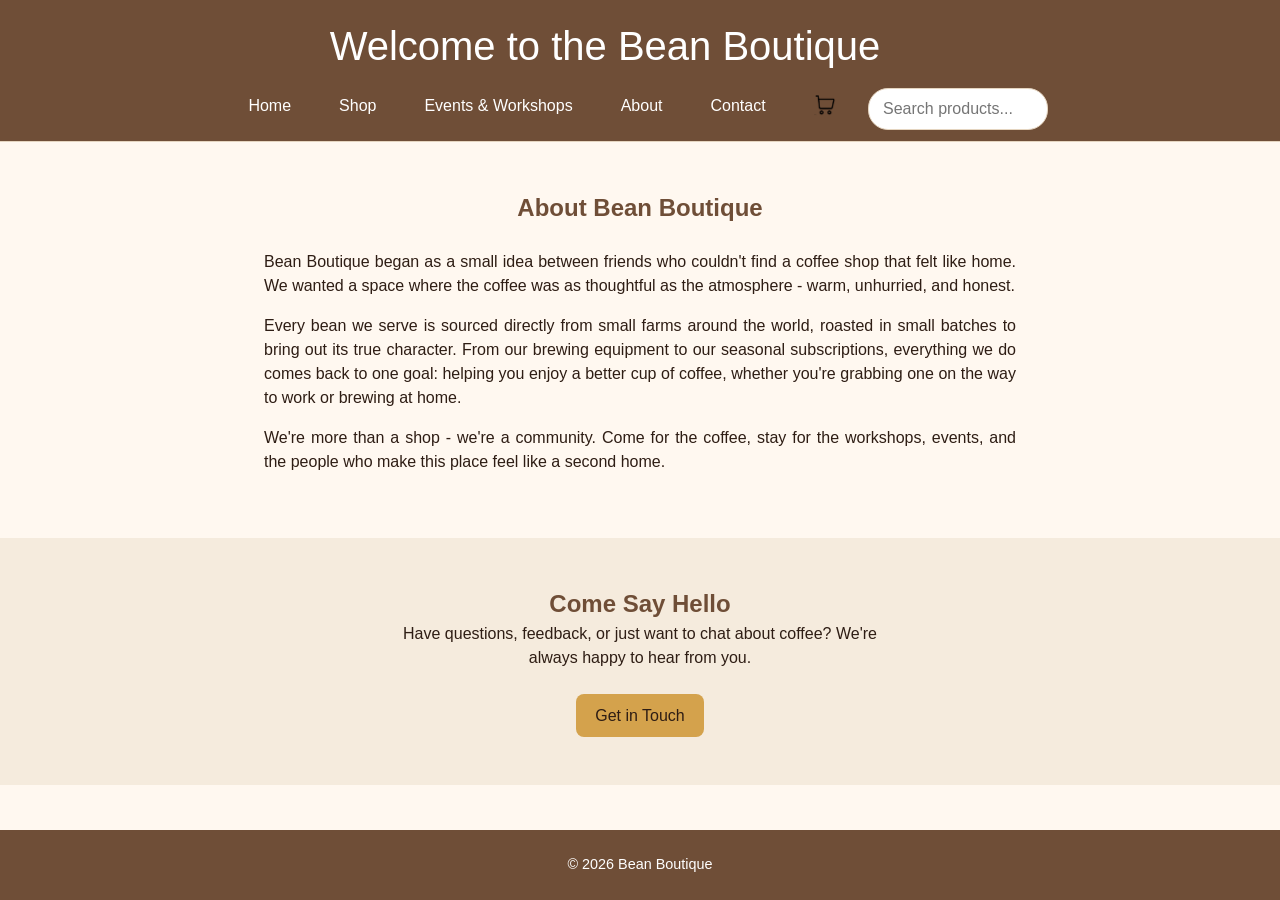
==== commit 9d767ceb: "cleaning up merge conflicts" ====
--- a/about.html
+++ b/about.html
@@ -1,78 +1,3 @@
-<!DOCTYPE html>
-<html lang="en">
-<head>
-    <meta charset="UTF-8">
-    <meta name="viewport" content="width=device-width, initial-scale=1.0">
-    <title>Bean Boutique - About</title>
-    <link rel="stylesheet" href="style.css">
-</head>
-<body>
-    <header class="site-header">
-        <p class="header-title">Welcome to the Bean Boutique</p>
-        <button type="button" id="nav-toggle" class="nav-toggle" aria-label="Toggle navigation" aria-expanded="false">
-            <span></span>
-            <span></span>
-            <span></span>
-        </button>
-        <nav>
-            <ul>
-                <li><a href="index.html">Home</a></li>
-                <li class="dropdown">
-                    <a href="shop.html">Shop</a>
-                    <ul class="dropdown-menu">
-                        <li><a href="shop.html#coffee-section">Coffee Beans</a></li>
-                        <li><a href="shop.html#brew-section">Brewing Equipment</a></li>
-                    </ul>
-                </li>
-                <li><a href="events.html">Events & Workshops</a></li>
-                <li><a href="about.html">About</a></li>
-                <li><a href="contact.html">Contact</a></li>
-                <li>
-                    <a href="cart.html" class="cart-link">
-                        <img src="icons/cart.png" alt="Cart">
-                        <span class="cart-badge">0</span>
-                    </a>
-                </li>
-            </ul>
-    
-            <form id="shop-search-form" class="nav-search">
-                <input type="text" id="shop-search" placeholder="Search products..." autocomplete="off">
-            </form>
-        </nav>
-    </header>
-<main>
-    <section class="about-full">
-        <h1>About Bean Boutique</h1>
-        <p>Bean Boutique began as a small idea between friends who couldn't find a coffee shop 
-        that felt like home. We wanted a space where the coffee was as thoughtful as the atmosphere 
-        - warm, unhurried, and honest.</p>
-    
-        <p>Every bean we serve is sourced directly from small farms around the world, roasted in 
-        small batches to bring out its true character. From our brewing equipment to our seasonal 
-        subscriptions, everything we do comes back to one goal: helping you enjoy a better cup of 
-        coffee, whether you're grabbing one on the way to work or brewing at home.</p>
-    
-        <p>We're more than a shop - we're a community. Come for the coffee, stay for the workshops, 
-        events, and the people who make this place feel like a second home.</p>
-    </section>
-
-    <section class="contact-teaser">
-        <div class="about-text">
-            <h2>Come Say Hello</h2>
-            <p>Have questions, feedback, or just want to chat about coffee? We're always happy 
-            to hear from you.</p>
-            <a href="contact.html" class="feature-button">Get in Touch</a>
-        </div>
-    </section>
-</main>
-
-<footer>
-    <p>&copy; 2026 Bean Boutique</p>
-</footer>
-
-<script src="script.js"></script>
-</body>
-=======
 <!DOCTYPE html>
 <html lang="en">
 <head>
